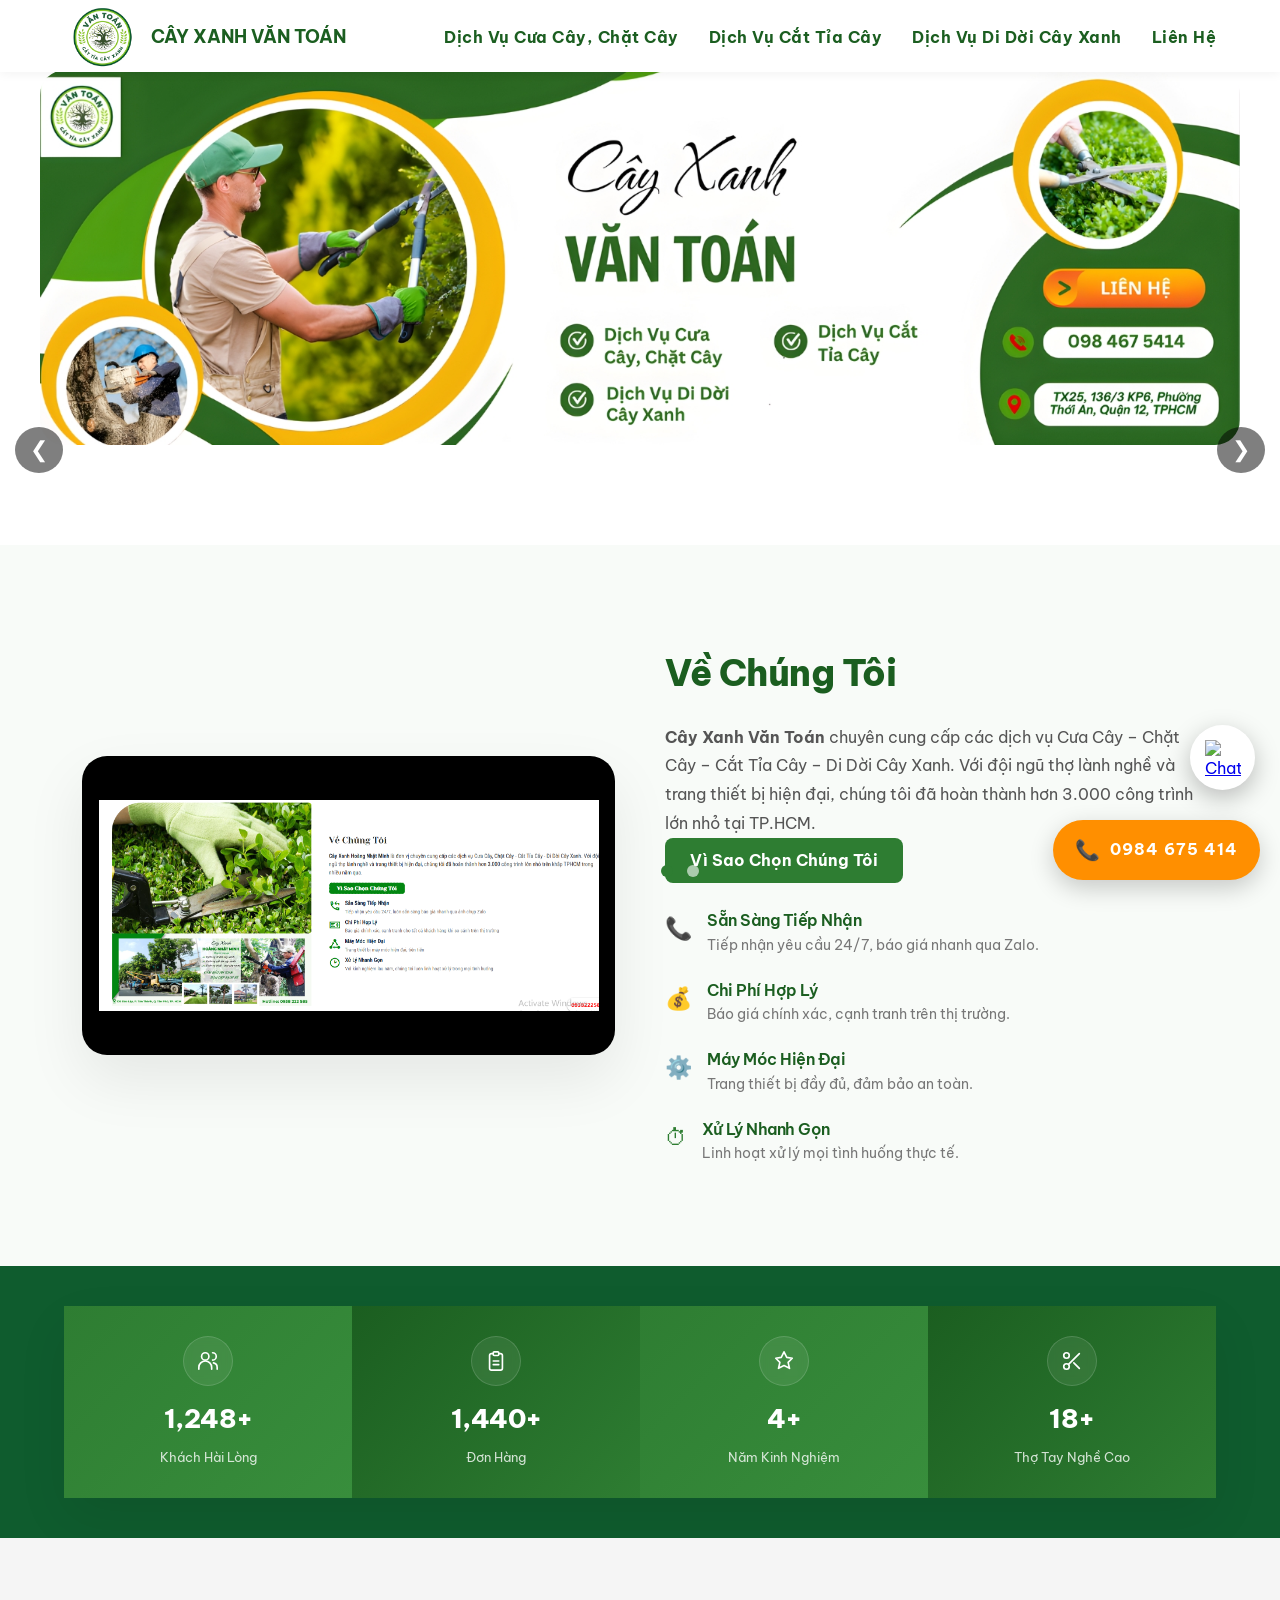
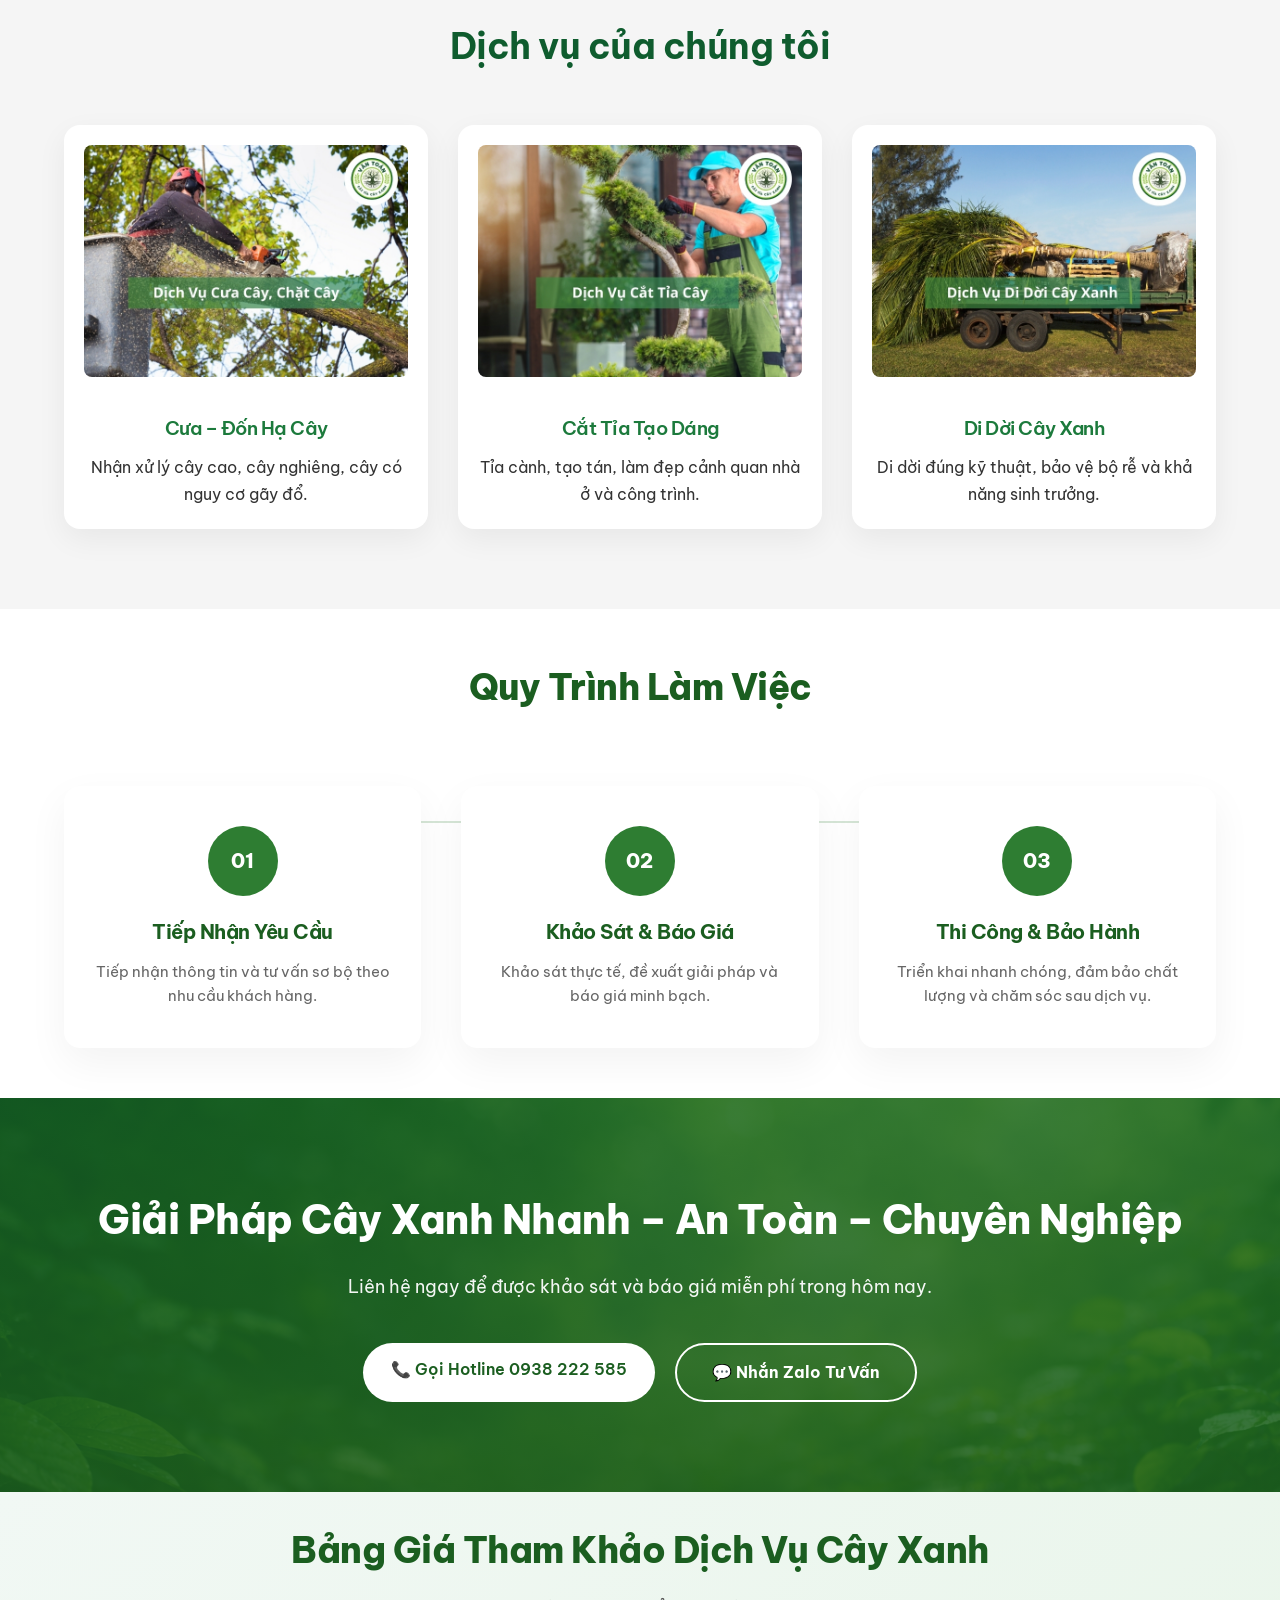
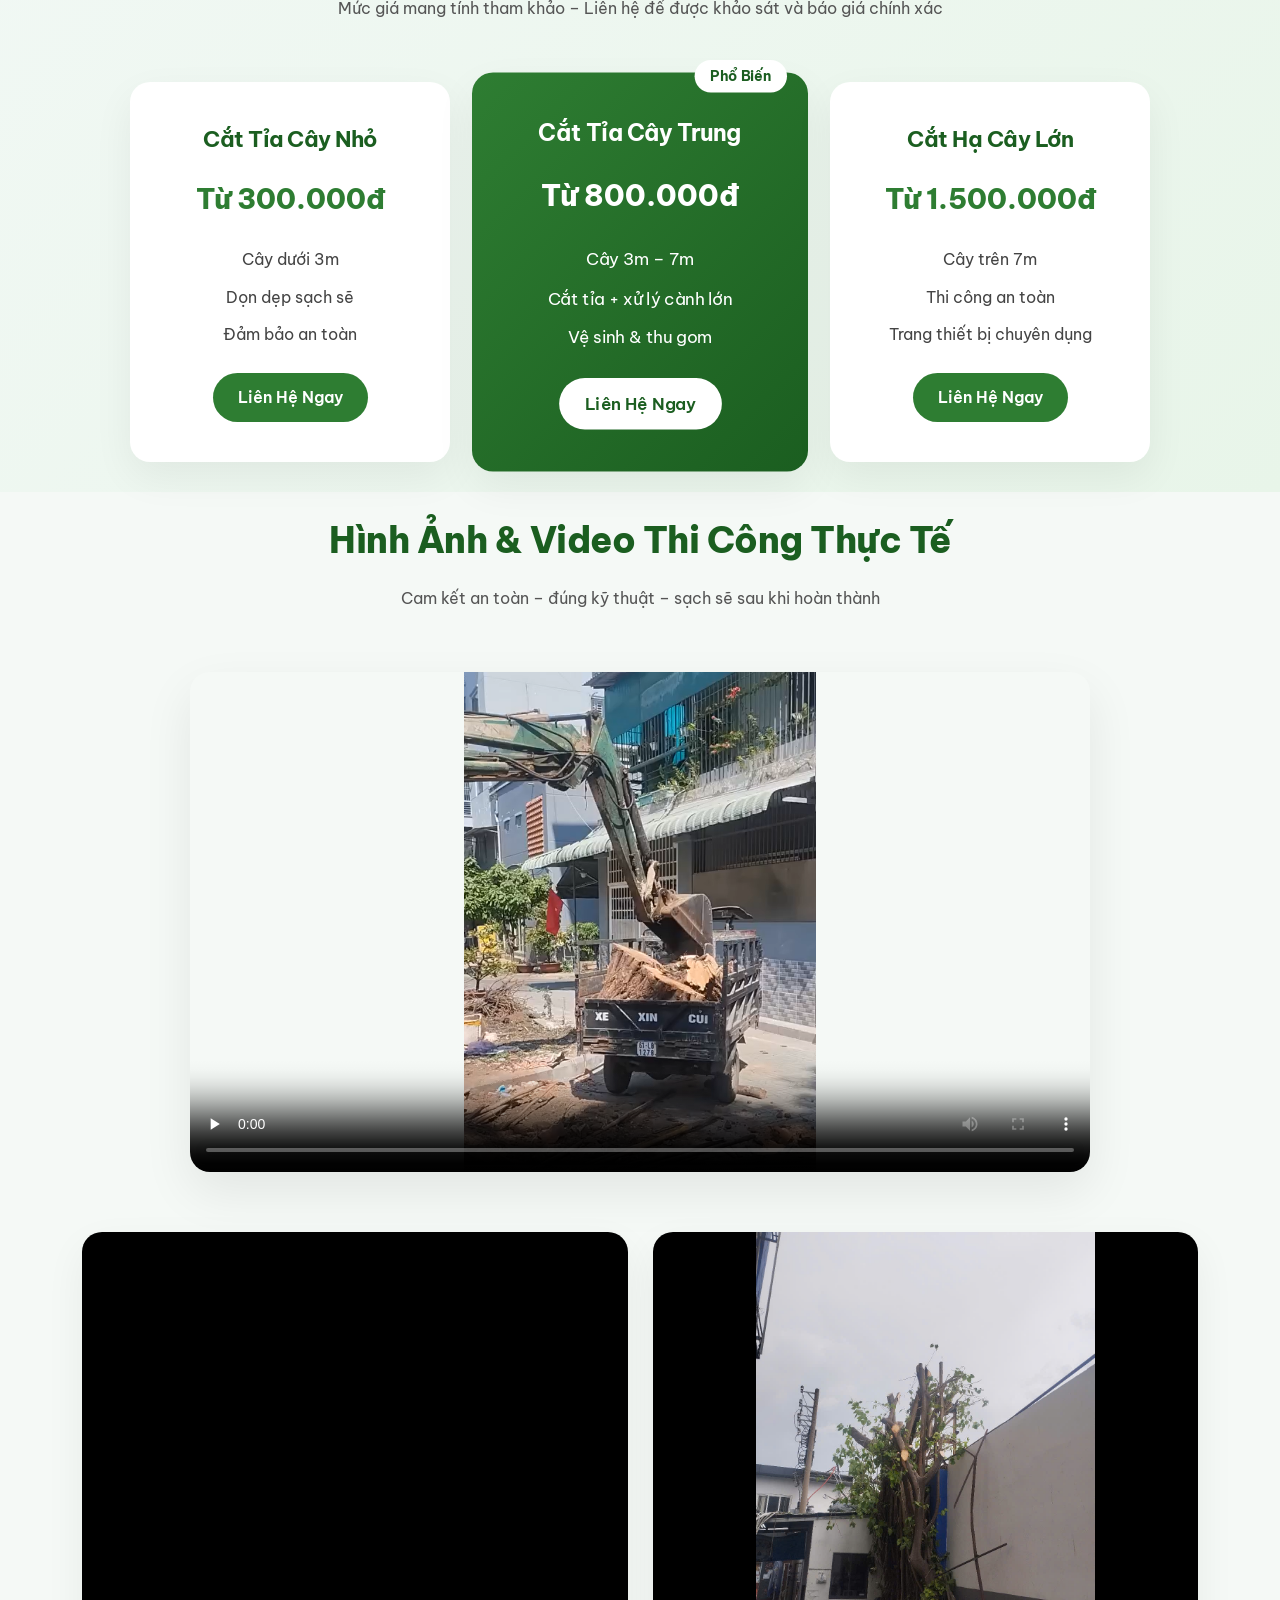
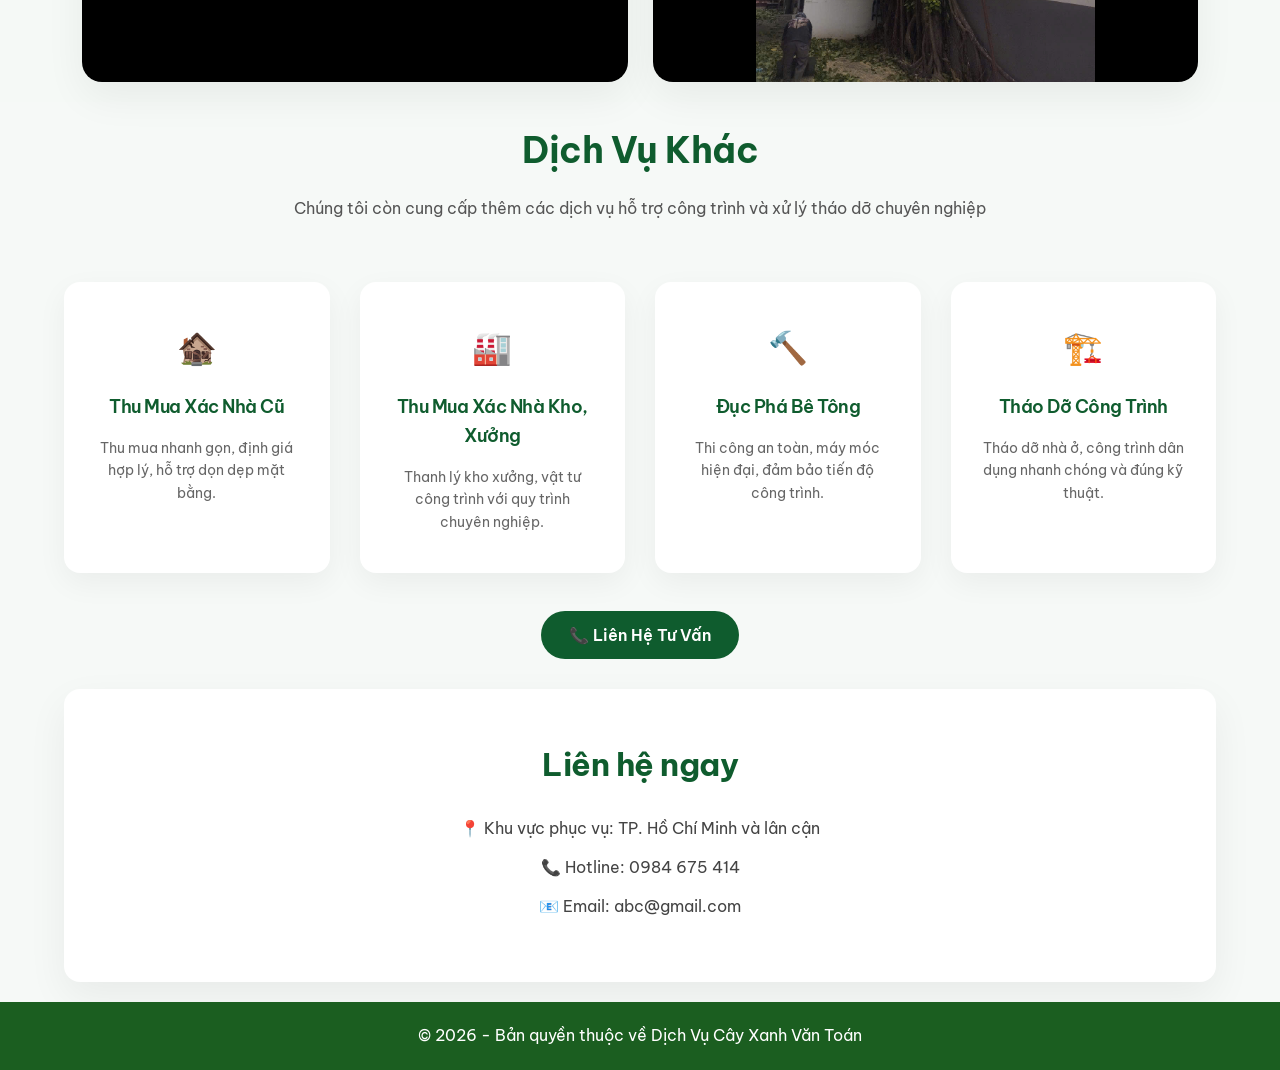
==== index.html @ 78bada3a "v1-the first" ====
<!DOCTYPE html>
<html lang="vi">
<head>
<meta charset="UTF-8">
<meta name="viewport" content="width=device-width, initial-scale=1.0">

<title>Dịch Vụ Cưa Cắt Tỉa Cây Xanh Chuyên Nghiệp TPHCM</title>
<meta name="description" content="Dịch vụ cưa cây, chặt cây, cắt tỉa và di dời cây xanh chuyên nghiệp tại TP.HCM. Báo giá nhanh – Thi công an toàn – Hỗ trợ 24/7.">

<meta property="og:title" content="Dịch Vụ Cây Xanh Chuyên Nghiệp">
<meta property="og:description" content="Cưa cây – Cắt tỉa – Di dời cây xanh giá tốt tại TPHCM">
<meta property="og:type" content="website">
<link rel="stylesheet" href="css/style.css">
<link href="https://fonts.googleapis.com/css2?family=Be+Vietnam+Pro:wght@300;400;500;600;700;800&display=swap" rel="stylesheet">

</head>

<body>

<header class="header">
  <div class="container nav">
    <div class="logo">
  <img src="images/logo__500_x_500_px__cay_xanh-removebg-preview.png" alt="Cây Xanh Văn Toán">
  <span>CÂY XANH VĂN TOÁN</span>
</div>

    <div class="menu-toggle" id="menu-toggle">
      <span></span>
      <span></span>
      <span></span>
    </div>

    <nav id="navbar">
      <ul>
        <li><a href="dich-vu-cua-cay-chat-cay/" class="nav-link">Dịch Vụ Cưa Cây, Chặt Cây</a></li>
        <li><a href="/dich-vu-cat-tia-cay/" class="nav-link">Dịch Vụ Cắt Tỉa Cây</a></li>
        <li><a href="/dich-vu-di-doi-cay-xanh/" class="nav-link">Dịch Vụ Di Dời Cây Xanh</a></li>
        <li><a href="/lien-he/" class="nav-link">Liên Hệ</a></li>
      </ul>
    </nav>
  </div>
</header>

<section class="banner">
  <div class="slider">

    <div class="slide active">
      <img src="images/banner-cay-xanh-1.jpg" alt="Banner 1">
    </div>

    <div class="slide">
      <img src="images/banner-cay-xanh-2.jpg" alt="Banner 2">
    </div>

    <!-- Nút điều hướng -->
    <button class="prev">&#10094;</button>
    <button class="next">&#10095;</button>

    <!-- Dots -->
    <div class="dots">
      <span class="dot active"></span>
      <span class="dot"></span>
    </div>

  </div>
</section>

<section class="about-section">
  <div class="container about-wrapper">

    <!-- LEFT: VIDEO -->
    <div class="about-video">
      <video 
  id="aboutVideo"
  muted
  playsinline
  preload="metadata"
  poster="images/thumb-gioi-thieu.png"
>
  <source src="videos/CÂY XANH VĂN TOÀN.mp4" type="video/mp4">
</video>
    </div>

    <!-- RIGHT: CONTENT -->
    <div class="about-content">
      <h2>Về Chúng Tôi</h2>

      <p class="about-text">
        <strong>Cây Xanh Văn Toán</strong> chuyên cung cấp các dịch vụ
        Cưa Cây – Chặt Cây – Cắt Tỉa Cây – Di Dời Cây Xanh.
        Với đội ngũ thợ lành nghề và trang thiết bị hiện đại,
        chúng tôi đã hoàn thành hơn 3.000 công trình lớn nhỏ tại TP.HCM.
      </p>

      <div class="about-highlight">
        Vì Sao Chọn Chúng Tôi
      </div>

      <div class="about-features">

        <div class="feature-item">
          <div class="icon">📞</div>
          <div>
            <h4>Sẵn Sàng Tiếp Nhận</h4>
            <p>Tiếp nhận yêu cầu 24/7, báo giá nhanh qua Zalo.</p>
          </div>
        </div>

        <div class="feature-item">
          <div class="icon">💰</div>
          <div>
            <h4>Chi Phí Hợp Lý</h4>
            <p>Báo giá chính xác, cạnh tranh trên thị trường.</p>
          </div>
        </div>

        <div class="feature-item">
          <div class="icon">⚙️</div>
          <div>
            <h4>Máy Móc Hiện Đại</h4>
            <p>Trang thiết bị đầy đủ, đảm bảo an toàn.</p>
          </div>
        </div>

        <div class="feature-item">
          <div class="icon">⏱</div>
          <div>
            <h4>Xử Lý Nhanh Gọn</h4>
            <p>Linh hoạt xử lý mọi tình huống thực tế.</p>
          </div>
        </div>

      </div>
    </div>

  </div>
</section>

<section class="stats-v2">
  <div class="container">
    <div class="stats-wrapper">

      <!-- 1 -->
      <div class="stat-item light">
        <div class="icon-circle">
          <img src="images/khach-hang.svg" class="stat-icon" alt="Khách hàng">
        </div>
        <h2 class="counter" data-target="2600" data-plus="true">0</h2>
        <p>Khách Hài Lòng</p>
      </div>

      <!-- 2 -->
      <div class="stat-item dark">
        <div class="icon-circle">
          <img src="images/don-hang.svg" class="stat-icon" alt="Đơn hàng">
        </div>
        <h2 class="counter" data-target="3000" data-plus="true">0</h2>
        <p>Đơn Hàng</p>
      </div>

      <!-- 3 -->
      <div class="stat-item light">
        <div class="icon-circle">
          <img src="images/kinh-nghiem.svg" class="stat-icon" alt="Kinh nghiệm">
        </div>
        <h2 class="counter" data-target="10" data-plus="true">0</h2>
        <p>Năm Kinh Nghiệm</p>
      </div>

      <!-- 4 -->
      <div class="stat-item dark">
        <div class="icon-circle">
          <img src="images/tho-lanh-nghe.svg" class="stat-icon" alt="Thợ lành nghề">
        </div>
        <h2 class="counter" data-target="40" data-plus="true">0</h2>
        <p>Thợ Tay Nghề Cao</p>
      </div>

    </div>
  </div>
</section>

<section id="dichvu" class="section bg-light">
<div class="container">
<h2>Dịch vụ của chúng tôi</h2>
<div class="grid-3">

<div class="card">
<img src="images/dich_vu_cua_cay_chat_cay.jpg" alt="Dịch vụ cưa cây chuyên nghiệp">
<h3>Cưa – Đốn Hạ Cây</h3>
<p>Nhận xử lý cây cao, cây nghiêng, cây có nguy cơ gãy đổ.</p>
</div>

<div class="card">
<img src="images/dich-vu-cat-tia-cay.jpg" alt="Dịch vụ cắt tỉa cây xanh">
<h3>Cắt Tỉa Tạo Dáng</h3>
<p>Tỉa cành, tạo tán, làm đẹp cảnh quan nhà ở và công trình.</p>
</div>

<div class="card">
<img src="images/dich_vu_di_doi_cay_xanh.jpg" alt="Dịch vụ di dời cây xanh">
<h3>Di Dời Cây Xanh</h3>
<p>Di dời đúng kỹ thuật, bảo vệ bộ rễ và khả năng sinh trưởng.</p>
</div>

</div>
</div>
</section>

<section class="process-section">
  <div class="container">
    <h2 class="section-title">Quy Trình Làm Việc</h2>

    <div class="process-wrapper">

      <!-- Bước 1 -->
      <div class="process-step">
        <div class="step-number">01</div>
        <h3>Tiếp Nhận Yêu Cầu</h3>
        <p>Tiếp nhận thông tin và tư vấn sơ bộ theo nhu cầu khách hàng.</p>
      </div>

      <!-- Bước 2 -->
      <div class="process-step">
        <div class="step-number">02</div>
        <h3>Khảo Sát & Báo Giá</h3>
        <p>Khảo sát thực tế, đề xuất giải pháp và báo giá minh bạch.</p>
      </div>

      <!-- Bước 3 -->
      <div class="process-step">
        <div class="step-number">03</div>
        <h3>Thi Công & Bảo Hành</h3>
        <p>Triển khai nhanh chóng, đảm bảo chất lượng và chăm sóc sau dịch vụ.</p>
      </div>

    </div>
  </div>
</section>

<section class="cta-section">
  <div class="cta-overlay">
    <div class="container">
      
      <h2>Giải Pháp Cây Xanh Nhanh – An Toàn – Chuyên Nghiệp</h2>
      <p>Liên hệ ngay để được khảo sát và báo giá miễn phí trong hôm nay.</p>

      <div class="cta-buttons">
        <a href="tel:0938222585" class="btn-hotline">
          📞 Gọi Hotline 0938 222 585
        </a>

        <a href="https://zalo.me/0938222585" target="_blank" class="btn-zalo">
          💬 Nhắn Zalo Tư Vấn
        </a>
      </div>

    </div>
  </div>
</section>

<section class="pricing-section">
  <div class="container">

    <div class="section-header">
      <h2>Bảng Giá Tham Khảo Dịch Vụ Cây Xanh</h2>
      <p>Mức giá mang tính tham khảo – Liên hệ để được khảo sát và báo giá chính xác</p>
    </div>

    <div class="pricing-grid">

      <!-- GÓI 1 -->
      <div class="pricing-card">
        <h3>Cắt Tỉa Cây Nhỏ</h3>
        <div class="price">Từ 300.000đ</div>
        <ul>
          <li>Cây dưới 3m</li>
          <li>Dọn dẹp sạch sẽ</li>
          <li>Đảm bảo an toàn</li>
        </ul>
        <a href="tel:0938222585" class="price-btn">Liên Hệ Ngay</a>
      </div>

      <!-- GÓI 2 -->
      <div class="pricing-card featured">
        <div class="badge">Phổ Biến</div>
        <h3>Cắt Tỉa Cây Trung</h3>
        <div class="price">Từ 800.000đ</div>
        <ul>
          <li>Cây 3m – 7m</li>
          <li>Cắt tỉa + xử lý cành lớn</li>
          <li>Vệ sinh & thu gom</li>
        </ul>
        <a href="tel:0938222585" class="price-btn light">Liên Hệ Ngay</a>
      </div>

      <!-- GÓI 3 -->
      <div class="pricing-card">
        <h3>Cắt Hạ Cây Lớn</h3>
        <div class="price">Từ 1.500.000đ</div>
        <ul>
          <li>Cây trên 7m</li>
          <li>Thi công an toàn</li>
          <li>Trang thiết bị chuyên dụng</li>
        </ul>
        <a href="tel:0938222585" class="price-btn">Liên Hệ Ngay</a>
      </div>

    </div>

  </div>
</section>

<section class="work-section">
  <div class="container">

    <div class="section-header">
      <h2>Hình Ảnh & Video Thi Công Thực Tế</h2>
      <p>Cam kết an toàn – đúng kỹ thuật – sạch sẽ sau khi hoàn thành</p>
    </div>

    <!-- VIDEO CHÍNH 30s -->
    <div class="main-video">
      <video controls preload="none" poster="images/nen-video-1.png">
        <source src="videos/thi-cong-1.mp4" type="video/mp4">
      </video>
    </div>

    <!-- GRID DƯỚI -->
    <div class="work-grid">

      <!-- Video 6s auto preview -->
      <div class="work-item">
        <video autoplay muted loop playsinline>
          <source src="videos/thi-cong-2.mp4" type="video/mp4">
        </video>
      </div>

      <!-- Image -->
      <div class="work-item">
        <img src="images/thi-cong-3.jpg" alt="Thi công thực tế">
      </div>

    </div>

  </div>
</section>

<section class="extra-services">
  <div class="container">

    <div class="section-header">
      <h2>Dịch Vụ Khác</h2>
      <p>Chúng tôi còn cung cấp thêm các dịch vụ hỗ trợ công trình và xử lý tháo dỡ chuyên nghiệp</p>
    </div>

    <div class="extra-grid">

      <div class="extra-card">
        <div class="extra-icon">🏚️</div>
        <h3>Thu Mua Xác Nhà Cũ</h3>
        <p>Thu mua nhanh gọn, định giá hợp lý, hỗ trợ dọn dẹp mặt bằng.</p>
      </div>

      <div class="extra-card">
        <div class="extra-icon">🏭</div>
        <h3>Thu Mua Xác Nhà Kho, Xưởng</h3>
        <p>Thanh lý kho xưởng, vật tư công trình với quy trình chuyên nghiệp.</p>
      </div>

      <div class="extra-card">
        <div class="extra-icon">🔨</div>
        <h3>Đục Phá Bê Tông</h3>
        <p>Thi công an toàn, máy móc hiện đại, đảm bảo tiến độ công trình.</p>
      </div>

      <div class="extra-card">
        <div class="extra-icon">🏗️</div>
        <h3>Tháo Dỡ Công Trình</h3>
        <p>Tháo dỡ nhà ở, công trình dân dụng nhanh chóng và đúng kỹ thuật.</p>
      </div>

    </div>

    <div class="extra-cta">
      <a href="tel:0984675414" class="btn-extra">
        📞 Liên Hệ Tư Vấn
      </a>
    </div>

  </div>
</section>

<section id="lienhe" class="section contact">
<div class="container">
<h2>Liên hệ ngay</h2>
<p>📍 Khu vực phục vụ: TP. Hồ Chí Minh và lân cận</p>
<p>📞 Hotline: 0984 675 414</p>
<p>📧 Email: abc@gmail.com</p>
</div>
</section>

<footer>
<div class="container">
<p>© 2026 - Bản quyền thuộc về Dịch Vụ Cây Xanh Văn Toán</p>
</div>
</footer>
<script>
  const header = document.querySelector(".header");
  const toggle = document.getElementById("menu-toggle");
  const nav = document.getElementById("navbar");

  window.addEventListener("scroll", () => {
    header.classList.toggle("scrolled", window.scrollY > 50);
  });

  toggle.addEventListener("click", () => {
    nav.classList.toggle("active");
  });
</script>

<!-- Floating Contact Buttons -->
<div class="floating-contact">
  
<a href="tel:0984675414" class="float-call">
  <span class="phone-icon">📞</span>
  <span class="phone-text">0984 675 414</span>
</a>

<a href="https://zalo.me/0984675414" target="_blank" class="zalo-circle">
  <img src="https://upload.wikimedia.org/wikipedia/commons/9/91/Icon_of_Zalo.svg" 
       alt="Chat Zalo" 
       class="zalo-icon">
</a>

</div>

<script>
const counters = document.querySelectorAll('.counter');

const observer = new IntersectionObserver((entries) => {
  entries.forEach(entry => {
    if (entry.isIntersecting) {
      const counter = entry.target;
      const target = +counter.getAttribute('data-target');
      const showPlus = counter.getAttribute('data-plus');
      let count = 0;
      const speed = 200;
      const increment = target / speed;

      const updateCount = () => {
        if (count < target) {
          count += increment;
          counter.innerText =
            Math.floor(count).toLocaleString() + (showPlus ? "+" : "");
          setTimeout(updateCount, 10);
        } else {
          counter.innerText =
            target.toLocaleString() + (showPlus ? "+" : "");
        }
      };

      updateCount();
      observer.unobserve(counter);
    }
  });
}, { threshold: 0.6 });

counters.forEach(counter => observer.observe(counter));
</script>

<script>
let slides = document.querySelectorAll(".slide");
let dots = document.querySelectorAll(".dot");
let index = 0;

function showSlide(i) {
  slides.forEach(slide => slide.classList.remove("active"));
  dots.forEach(dot => dot.classList.remove("active"));

  slides[i].classList.add("active");
  dots[i].classList.add("active");
}

function nextSlide() {
  index++;
  if (index >= slides.length) index = 0;
  showSlide(index);
}

function prevSlide() {
  index--;
  if (index < 0) index = slides.length - 1;
  showSlide(index);
}

document.querySelector(".next").onclick = nextSlide;
document.querySelector(".prev").onclick = prevSlide;

dots.forEach((dot, i) => {
  dot.onclick = () => {
    index = i;
    showSlide(index);
  };
});

// Tự động chạy 4s
setInterval(nextSlide, 4000);
</script>
<script>
document.addEventListener("DOMContentLoaded", function () {

  const video = document.getElementById("aboutVideo");

  const observer = new IntersectionObserver(
    (entries) => {
      entries.forEach(entry => {
        if (entry.isIntersecting) {
          video.play();
        } else {
          video.pause();
        }
      });
    },
    {
      threshold: 0.5 // 50% video xuất hiện mới chạy
    }
  );

  observer.observe(video);

});
</script>
</body>
</html>
---- css/style.css ----
body {
  font-family: 'Be Vietnam Pro', sans-serif;
  line-height: 1.6;
  color: #333;
  margin: 0;
}

h1, h2, h3, h4 {
  font-weight: 700;
  letter-spacing: -0.5px;
}
html {
  scroll-behavior: smooth;
}

*{
margin:0;
padding:0;
box-sizing:border-box;
}

.container{
width:90%;
max-width:1200px;
margin:auto;
}

.header {
  position: fixed;
  top: 0;
  left: 0;
  width: 100%;
  height: 72px; /* chỉnh ở đây */
  background: #fff;
  display: flex;
  align-items: center;
  z-index: 999;
  box-shadow: 0 2px 10px rgba(0,0,0,0.05);
}


.header.scrolled {
  box-shadow: 0 8px 25px rgba(0,0,0,0.08);
}

.logo{
color:#fff;
font-weight:bold;
font-size:20px;
}

nav ul{
display:flex;
list-style:none;
gap:30px;
}

nav a{
color:#1b5e20;
text-decoration:none;
font-weight:500;
}

nav ul li a {
  color: #1b5e20;  /* xanh lá đậm */
  font-weight: 700;
}
nav ul li a:hover {
  color: #2e7d32;
}

.logo {
  color: #1b5e20;
}

/* hero*/
.hero{
background:url('../images/hero.jpg') center/cover no-repeat;
height:500px;
display:flex;
align-items:center;
color:#fff;
text-align:center;
}

.hero-content{
width:100%;
}

.hero h1{
font-size:36px;
margin-bottom:15px;
}

.btn{
display:inline-block;
background:#ff9800;
color:#fff;
padding:12px 25px;
border-radius:5px;
text-decoration:none;
margin-top:15px;
}

.section{
padding:80px 0;
text-align:center;
}

.bg-light{
background:#f5f5f5;
}

.grid-3{
display:grid;
grid-template-columns:repeat(auto-fit,minmax(250px,1fr));
gap:30px;
margin-top:40px;
}

.card{
background:#fff;
padding:20px;
border-radius:8px;
box-shadow:0 5px 15px rgba(0,0,0,0.08);
}

.card img{
width:100%;
border-radius:8px;
margin-bottom:15px;
}

.card {
  border-radius: 16px;
  overflow: hidden;
  transition: all 0.3s ease;
  box-shadow: 0 10px 30px rgba(0,0,0,0.06);
}

.card:hover {
  transform: translateY(-8px);
  box-shadow: 0 20px 40px rgba(0,0,0,0.08);
}

.process{
text-align:left;
max-width:600px;
margin:20px auto;
}

table{
width:100%;
margin-top:20px;
border-collapse:collapse;
}

table,th,td{
border:1px solid #ddd;
}

th,td{
padding:12px;
}

.note{
margin-top:10px;
font-size:14px;
color:#666;
}

.gallery{
width:100%;
max-width:800px;
margin-top:30px;
border-radius:8px;
}

.contact{
background:#e8f5e9;
}

footer{
background:#1b5e20;
color:#fff;
padding:20px 0;
text-align:center;
}

@media(max-width:768px){
.hero h1{
font-size:26px;
}
nav ul{
flex-direction:column;
}
}

/* ===== HEADER PROFESSIONAL ===== */

nav ul {
  display: flex;
  list-style: none;
  gap: 30px;
}

nav ul li a {
  position: relative;
  color: #1b5e20;
  text-decoration: none;
  font-weight: 700;   /* in đậm hơn */
  letter-spacing: 0.5px;  /* nhìn chuyên nghiệp hơn */
  transition: color 0.3s ease;
}

/* Hover underline animation */
nav ul li a::after {
  content: "";
  position: absolute;
  width: 0%;
  height: 2px;
  left: 50%;
  bottom: -5px;
  background: #ff9800;
  transition: all 0.3s ease;
}

nav ul li a:hover::after {
  width: 100%;
  left: 0;
}

nav ul li a:hover {
  color: #ffcc80;
}

/* ===== MOBILE MENU ===== */

.menu-toggle {
  display: none;
  flex-direction: column;
  gap: 5px;
  cursor: pointer;
}

.menu-toggle span {
  width: 25px;
  height: 3px;
  background: #1b5e20;
  transition: 0.3s;
}

@media (max-width: 768px) {

  nav {
    position: absolute;
    top: 70px;
    right: 0;
    background: #1b5e20;
    width: 220px;
    height: 0;
    overflow: hidden;
    transition: 0.3s ease;
    height: 75px;
  }

  nav.active {
    height: 260px;
  }

  nav ul {
    flex-direction: column;
    padding: 20px;
    gap: 15px;
  }

  .menu-toggle {
    display: flex;
  }

    .logo img {
    height: 42px;
  }
}

/* ===== hero ===== */
.hero {
  background: linear-gradient(
      rgba(27,94,32,0.85),
      rgba(27,94,32,0.85)
    ),
    url('../images/hero.jpg') center/cover no-repeat;
  height: 550px;
  display: flex;
  align-items: center;
  text-align: center;
  color: #fff;
}

.hero h1 {
  font-size: 42px;
  font-weight: 800;
  margin-bottom: 15px;
}

.sub {
  font-size: 18px;
  margin-bottom: 30px;
}

.hero-cta {
  display: flex;
  gap: 20px;
  justify-content: center;
  flex-wrap: wrap;
}

.btn-call {
  background: #FF8F00;
  padding: 15px 35px;
  border-radius: 50px;
  font-weight: 700;
  color: white;
  text-decoration: none;
  font-size: 18px;
  transition: 0.3s;
}

.btn-call:hover {
  background: #e65100;
  transform: translateY(-3px);
}

.btn-outline {
  border: 2px solid white;
  padding: 15px 30px;
  border-radius: 50px;
  color: white;
  text-decoration: none;
  font-weight: 600;
}

/* Floating Contact Buttons */

.floating-contact {
  position: fixed;
  bottom: 20px;
  right: 20px;
  display: flex;
  flex-direction: column;
  gap: 15px;
  z-index: 999;
}

/* ===== NÚT GỌI ICON + SĐT ===== */

.float-call {
  display: flex;
  align-items: center;
  gap: 10px;
  background: #FF8F00;
  color: #fff;
  padding: 14px 22px;
  border-radius: 50px;
  font-weight: 700;
  text-decoration: none;
  box-shadow: 0 8px 25px rgba(0,0,0,0.2);
  animation: pulseGlow 1.5s infinite;
  transition: 0.3s;
}

.float-call:hover {
  background: #e65100;
  transform: translateY(-3px);
}

.phone-icon {
  font-size: 20px;
}

.phone-text {
  font-size: 16px;
  letter-spacing: 1px;
}

/* Nút Zalo */
.float-zalo {
  background: #1B5E20;
  color: #fff;
  padding: 14px 22px;
  border-radius: 50px;
  font-weight: 700;
  text-decoration: none;
  box-shadow: 0 5px 20px rgba(0,0,0,0.2);
  transition: 0.3s;
}

.float-zalo:hover {
  background: #0d3c13;
  transform: translateY(-3px);
}

/* Mobile tối ưu */
@media (max-width: 768px) {
  .float-call,
  .float-zalo {
    padding: 12px 18px;
    font-size: 14px;
  }
}

/* ===== HIỆU ỨNG CHÓE CHÓE LIÊN TỤC ===== */

@keyframes pulseGlow {
  0% {
    transform: scale(1);
    box-shadow: 0 0 0 0 rgba(255, 143, 0, 0.7);
  }
  50% {
    transform: scale(1.08);
    box-shadow: 0 0 25px 10px rgba(255, 143, 0, 0.4);
  }
  100% {
    transform: scale(1);
    box-shadow: 0 0 0 0 rgba(255, 143, 0, 0);
  }
}

/* Chỉ áp dụng cho nút GỌI */
.float-call {
  animation: pulseGlow 1.5s infinite;
}



/* ===== NÚT GỌI PHỐI MÀU THEO BRAND XANH LÁ ===== */

.call-wrapper {
  position: fixed;
  bottom: 25px;
  right: 25px;
  display: flex;
  align-items: center;
  background: #ffffff;
  border-radius: 50px;
  padding: 8px 8px 8px 20px;
  text-decoration: none;
  box-shadow: 0 8px 25px rgba(0,0,0,0.25);
  z-index: 999;
  transition: 0.3s;
}

.call-wrapper:hover {
  transform: translateY(-3px);
}

/* Số điện thoại */
.call-number {
  font-size: 20px;
  font-weight: 700;
  color: #d32f2f;
  letter-spacing: 1px;
}

/* Vòng tròn icon */
.call-icon-circle {
  width: 60px;
  height: 60px;
  background: #2e7d32;
  border-radius: 50%;
  display: flex;
  align-items: center;
  justify-content: center;
  margin-left: 15px;
  position: relative;
  animation: pulseCircle 1.8s infinite;
  transition: 0.3s;
}

.call-icon-circle:hover {
  background: #1b5e20;
}

/* Icon */
.call-icon {
  font-size: 26px;
  color: #ffffff;
  animation: ring 1s infinite;
}

/* Rung icon */
@keyframes ring {
  0% { transform: rotate(0); }
  20% { transform: rotate(-18deg); }
  40% { transform: rotate(18deg); }
  60% { transform: rotate(-10deg); }
  80% { transform: rotate(10deg); }
  100% { transform: rotate(0); }
}

/* Sóng lan theo màu xanh */
@keyframes pulseCircle {
  0% {
    box-shadow: 0 0 0 0 rgba(46, 125, 50, 0.6);
  }
  70% {
    box-shadow: 0 0 0 20px rgba(46, 125, 50, 0);
  }
  100% {
    box-shadow: 0 0 0 0 rgba(46, 125, 50, 0);
  }
}


/* ===== NÚT ZALO CHUYÊN NGHIỆP ===== */

.zalo-circle {
  position: fixed;
  bottom: 110px; /* nằm trên nút gọi */
  right: 25px;
  width: 65px;
  height: 65px;
  background: #ffffff;
  border-radius: 50%;
  display: flex;
  align-items: center;
  justify-content: center;
  box-shadow: 0 8px 25px rgba(0,0,0,0.25);
  z-index: 998;
  transition: 0.3s;
}

.zalo-circle:hover {
  transform: translateY(-3px);
}

/* Icon */
.zalo-icon {
  width: 36px;
  height: 36px;
}

/* ===== Responsive cho mobile ===== */
@media (max-width: 768px) {

  .call-wrapper {
    bottom: 20px;
    right: 15px;
    padding: 6px 6px 6px 15px;
  }

  .call-number {
    font-size: 16px;
  }

  .call-icon-circle {
    width: 50px;
    height: 50px;
  }

  .call-icon {
    font-size: 22px;
  }

  .zalo-circle {
    bottom: 90px;
    right: 15px;
    width: 55px;
    height: 55px;
  }

  .zalo-icon {
    width: 30px;
    height: 30px;
  }
}

/* ===== HERO RESPONSIVE FIX ===== */

.hero {
  display: flex;
  align-items: center;
  justify-content: space-between;
  padding: 100px 8%;
  gap: 40px;
}

.hero-text {
  flex: 1;
}

.hero-text h1 {
  font-size: 48px;
  line-height: 1.2;
  margin-bottom: 20px;
}

.hero-text p {
  font-size: 18px;
  margin-bottom: 30px;
}

.hero-image {
  flex: 1;
}

.hero-image img {
  width: 100%;
  height: auto;
}

/* ===== Responsive ===== */

@media (max-width: 1024px) {
  .hero {
    flex-direction: column;
    text-align: center;
    padding: 70px 6%;
  }

  .hero-text h1 {
    font-size: 34px;
  }

  .hero-text p {
    font-size: 16px;
  }

  .hero-buttons {
    display: flex;
    flex-direction: column;
    gap: 15px;
  }

  .hero-buttons a {
    width: 100%;
    text-align: center;
  }
}

@media (max-width: 600px) {
  .hero {
    padding: 60px 5%;
  }

  .hero-text h1 {
    font-size: 28px;
  }

  .hero-text p {
    font-size: 15px;
  }
}

/* ===== STATS V2 - FIX HOÀN TOÀN ===== */
.stats-v2 {
  padding: 90px 0;
  background: #0f5c2e;
}

.stats-wrapper {
  width: 100%;
  display: grid;
  grid-template-columns: repeat(4, 1fr);
  border-radius: 20px;
  box-shadow: 0 20px 50px rgba(0,0,0,0.08);
}

/* Item */
.stat-item {
  text-align: center;
  padding: 60px 20px;
  color: #fff;
  transition: all 0.35s ease;
  position: relative;
   background: transparent;
}

.stat-item:hover {
  transform: translateY(-8px);
}

/* Gradient đúng tone web */
.stat-item.light {
  background: linear-gradient(135deg, #2e7d32, #388e3c);
}

.stat-item.dark {
  background: linear-gradient(135deg, #1b5e20, #2e7d32);
}

/* Số */
.stat-item h2 {
 font-size: 42px;
  font-weight: 800;
}

/* Text */
.stat-item p {
    font-size: 14px;
  opacity: 0.8;
}

/* Tablet */
@media (max-width: 1024px) {
  .stats-wrapper {
    grid-template-columns: repeat(2, 1fr);
  }
}

/* Mobile */
@media (max-width: 600px) {
  .stats-wrapper {
    grid-template-columns: 1fr;
  }

  .stat-item h2 {
    font-size: 38px;
  }
}

body {
  padding-top: 70px;
}


/* Vòng tròn icon */
.icon-circle {
  width: 90px;
  height: 90px;
  margin: 0 auto 25px;
  border-radius: 50%;
  display: flex;
  align-items: center;
  justify-content: center;

  background: rgba(255, 255, 255, 0.08);
  backdrop-filter: blur(5px);

  border: 1px solid rgba(255,255,255,0.15);

  transition: 0.3s ease;
}

/* Icon */
.stat-icon {
  width: 40px;
  height: 40px;
}

/* Hover sang */
.stat-item:hover .icon-circle {
  transform: scale(1.1);
  background: rgba(255, 255, 255, 0.15);
}

/* ===== PROCESS 3 STEPS ===== */

.process-section {
  padding: 50px 0;
}

.section-title {
  text-align: center;
  font-size: 36px;
  font-weight: 800;
  margin-bottom: 70px;
  color: #1b5e20;
}

.process-wrapper {
  display: grid;
  grid-template-columns: repeat(3, 1fr);
  gap: 40px;
  position: relative;
}

/* Đường nối giữa các bước (desktop) */
.process-wrapper::before {
  content: "";
  position: absolute;
  top: 35px;
  left: 15%;
  width: 70%;
  height: 2px;
  background: rgba(46,125,50,0.2);
  z-index: 0;
}

.process-step {
  background: #ffffff;
  padding: 40px 30px;
  border-radius: 16px;
  text-align: center;
  box-shadow: 0 15px 40px rgba(0,0,0,0.05);
  position: relative;
  z-index: 1;
  transition: 0.3s ease;
}

.process-step:hover {
  transform: translateY(-8px);
  box-shadow: 0 18px 40px rgba(0,0,0,0.08);
}

/* Số bước */
.step-number {
  width: 70px;
  height: 70px;
  margin: 0 auto 20px;
  border-radius: 50%;
  background: #2e7d32;
  color: #fff;
  font-size: 20px;
  font-weight: 800;
  display: flex;
  align-items: center;
  justify-content: center;
}

.process-step h3 {
  font-size: 20px;
  margin-bottom: 12px;
  color: #1b5e20;
}

.process-step p {
  font-size: 15px;
  color: #666;
  line-height: 1.6;
}

/* ===== Tablet ===== */
@media (max-width: 1024px) {

  .process-wrapper {
    grid-template-columns: 1fr;
    gap: 30px;
  }

  .process-wrapper::before {
    display: none;
  }

  .process-step {
    padding: 35px 25px;
  }

  .step-number {
    width: 60px;
    height: 60px;
    font-size: 18px;
  }

  .process-step h3 {
    font-size: 18px;
  }

  .process-step p {
    font-size: 14px;
  }
}


/* ===== Mobile ===== */
@media (max-width: 600px) {

  .process-section {
    padding: 70px 0;
  }

  .section-title {
    font-size: 26px;
    margin-bottom: 30px;
  }

  .process-step {
    padding: 30px 20px;
  }

  .step-number {
    width: 55px;
    height: 55px;
    font-size: 16px;
  }

  .process-step h3 {
    font-size: 17px;
  }

  .process-step p {
    font-size: 13px;
  }
}

/* ===== CTA SECTION ===== */
.cta-section {
  background: linear-gradient(135deg, #0f5c2e, #1c7a3c);
  background-image: url('../images/bg-la-cay.png');
  background-size: cover;
  background-position: center;
  background-repeat: no-repeat;
  position: relative;
  padding: 0;
}
.cta-overlay {
  background: linear-gradient(
    rgba(21, 101, 40, 0.82),
    rgba(27, 94, 32, 0.88)
  );
  padding: 90px 20px;
  text-align: center;
  color: #fff;
}

.cta-section h2 {
  font-size: 40px;
  font-weight: 800;
  margin-bottom: 20px;
}

.cta-section p {
  font-size: 18px;
  margin-bottom: 40px;
  opacity: 0.95;
}

.cta-buttons {
  display: flex;
  justify-content: center;
  gap: 20px;
  flex-wrap: wrap;
}

/* Hotline button */
.btn-hotline {
  background: #ffffff;
  color: #1b5e20;
  padding: 14px 28px;
  border-radius: 40px;
  font-weight: 600;
  text-decoration: none;
  transition: 0.3s ease;
}

.btn-hotline:hover {
  background: #f1f8e9;
  transform: translateY(-3px);
}

/* Zalo button */
.btn-zalo {
  background: transparent;
  border: 2px solid #ffffff;
  color: #fff;
  padding: 15px 35px;
  border-radius: 50px;
  font-weight: 700;
  text-decoration: none;
  transition: 0.3s ease;
}

.btn-zalo:hover {
  background: #ffffff;
  color: #1b5e20;
  transform: translateY(-3px);
}

/* ===== Responsive ===== */

@media (max-width: 768px) {
  .cta-section h2 {
    font-size: 28px;
  }

  .cta-section p {
    font-size: 15px;
  }

  .btn-hotline,
  .btn-zalo {
    width: 100%;
    text-align: center;
  }
}

/* ===== PRICING SECTION ===== */

.pricing-section {
  padding: 30px 20px;
  background: linear-gradient(135deg, #f1f8f4, #e8f5e9);
  text-align: center;
}

.section-header {
  max-width: 800px;
  margin: 0 auto 60px;
}

.section-header h2 {
  font-size: 36px;
  color: #1b5e20;
  font-weight: 800;
  margin-bottom: 15px;
}

.section-header p {
  color: #555;
}

.pricing-grid {
  display: flex;
  gap: 30px;
  justify-content: center;
  flex-wrap: wrap;
}

.pricing-card {
  background: #fff;
  padding: 40px 30px;
  border-radius: 20px;
  width: 320px;
  box-shadow: 0 15px 40px rgba(0,0,0,0.06);
  transition: 0.3s ease;
  position: relative;
}

.pricing-card:hover {
  transform: translateY(-10px);
}

.pricing-card h3 {
  font-size: 22px;
  color: #1b5e20;
  margin-bottom: 20px;
}

.price {
  font-size: 28px;
  font-weight: 800;
  color: #2e7d32;
  margin-bottom: 25px;
}

.pricing-card ul {
  list-style: none;
  padding: 0;
  margin-bottom: 25px;
}

.pricing-card ul li {
  margin-bottom: 12px;
  color: #444;
}

/* BUTTON */

.price-btn {
  display: inline-block;
  padding: 12px 25px;
  background: #2e7d32;
  color: #fff;
  border-radius: 30px;
  text-decoration: none;
  font-weight: 600;
  transition: 0.3s;
}

.price-btn:hover {
  background: #1b5e20;
}

.price-btn.light {
  background: #fff;
  color: #1b5e20;
}

/* FEATURED CARD */

.featured {
  background: linear-gradient(135deg, #2e7d32, #1b5e20);
  color: #fff;
  transform: scale(1.05);
}

.featured h3,
.featured .price,
.featured ul li {
  color: #fff;
}

.badge {
  position: absolute;
  top: -12px;
  right: 20px;
  background: #fff;
  color: #1b5e20;
  padding: 5px 15px;
  border-radius: 20px;
  font-size: 13px;
  font-weight: 700;
}

/* RESPONSIVE */

@media (max-width: 768px) {

  .pricing-section {
    padding: 70px 20px;
  }

  .section-header h2 {
    font-size: 28px;
  }

  .pricing-card {
    width: 100%;
    max-width: 350px;
  }

  .featured {
    transform: scale(1);
  }
}

.work-section {
  padding: 20px 20px;
  background: #f5f9f6;
  text-align: center;
}

.main-video {
  margin: 50px auto 60px;
  max-width: 900px;
  border-radius: 20px;
  overflow: hidden;
  box-shadow: 0 20px 50px rgba(0,0,0,0.08);
}

.main-video video {
   width: 100%;
  height: auto;        /* thêm dòng này */
  max-height: 500px;   /* giới hạn chiều cao */
  object-fit: contain; /* giữ nguyên toàn bộ nội dung */
  display: block;
}

.work-grid {
  display: grid;
  grid-template-columns: repeat(2, 1fr);
  gap: 25px;
  justify-content: center;
}

/* Giới hạn chiều cao */
.work-item {
  border-radius: 20px;
  overflow: hidden;
  box-shadow: 0 15px 40px rgba(0,0,0,0.06);
  max-height: 450px;   /* chỉnh số này nếu muốn nhỏ hơn */
}

/* Video & image tự fit */
.work-item video,
.work-item img {
  width: 100%;
  height: 100%;
  object-fit: contain;  /* KHÔNG bị crop */
  background: #000;     /* nền đen nếu video dọc */
  display: block;
}

@media (max-width: 768px) {
  .work-grid {
    grid-template-columns: 1fr;
  }
}

/* LOGO */
.nav {
  display: flex;
  justify-content: space-between;
  align-items: center;
}

.logo {
  display: flex;
  align-items: center;
  gap: 12px;
  font-weight: 700;
  font-size: 18px;
  color: #1b5e20;
}

.logo img {
  height: 75px;     /* chỉnh nhỏ/lớn tại đây */
  width: auto;
  display: block;
}

@media (max-width: 768px) {
  .logo span {
    font-size: 14px;
  }

  .logo img {
    height: 35px;
  }
}

/* Giới thiệu */
/* ===== ABOUT SECTION ===== */

.about-section {
  padding: 100px 20px;
  background: #f8fbf8;
}

.about-wrapper {
  display: grid;
  grid-template-columns: 1fr 1fr;
  gap: 60px;
  align-items: stretch;   /* QUAN TRỌNG */
}

/* VIDEO */
.about-video {
  border-radius: 25px;
  overflow: hidden;
  box-shadow: 0 25px 60px rgba(0,0,0,0.08);
  aspect-ratio: 16 / 9;   /* Tỷ lệ video ngang */
  width: 100%;
  background: #000;
}

.about-video video {
    width: 100%;
  height: auto !important;      /* bắt buộc auto */
  max-width: 100%;
  display: block;
  object-fit: contain !important;  /* không dùng cover */
}

/* CONTENT */
.about-content h2 {
  font-size: 36px;
  font-weight: 800;
  color: #1b5e20;
  margin-bottom: 20px;
}

.about-text {
 line-height: 1.8;
  font-size: 16px;
  color: #555;
}

.about-highlight {
  display: inline-block;
  background: #2e7d32;
  color: #fff;
  padding: 10px 25px;
  border-radius: 8px;
  font-weight: 700;
  margin-bottom: 25px;
}

/* FEATURES */
.about-features {
  display: flex;
  flex-direction: column;
  gap: 20px;
}

.feature-item {
  display: flex;
  gap: 15px;
  align-items: flex-start;
}

.feature-item .icon {
  font-size: 22px;
  color: #2e7d32;
  margin-top: 3px;
}

.feature-item h4 {
    font-size: 16px;
  font-weight: 600;
  color: #1b5e20;
}

.feature-item p {
  font-size: 14px;
  color: #777;
}

/* RESPONSIVE */
@media (max-width: 992px) {
  .about-wrapper {
    grid-template-columns: 1fr;
    gap: 40px;
  }

  .about-content {
    text-align: center;
  }

  .feature-item {
    justify-content: center;
  }
}



/* ===== BANNER SLIDER ===== */

.banner {
  width: 100%;
}

.slider {
  width: 100%;
  max-width: 1200px;   /* nếu bạn đang giới hạn container */
  margin: auto;
  overflow: hidden;
  border-radius: 25px;
}

.slide {
  display: none;
}

.slide.active {
  display: block;
}

.slide img {
  width: 100%;
  height: auto;   /* quan trọng */
  display: block;
}

.banner {
  margin-top: 0;   /* bằng chiều cao header */
}
/* Nút prev next */
.prev, .next {
  position: absolute;
  top: 50%;
  transform: translateY(-50%);
  background: rgba(0,0,0,0.5);
  color: #fff;
  border: none;
  padding: 10px 15px;
  cursor: pointer;
  font-size: 22px;
  border-radius: 50%;
}

.prev { left: 15px; }
.next { right: 15px; }

.prev:hover, .next:hover {
  background: #2e7d32;
}

/* Dots */
.dots {
  text-align: center;
  position: absolute;
  bottom: 15px;
  width: 100%;
}

.dot {
  height: 12px;
  width: 12px;
  margin: 0 5px;
  background: rgba(255,255,255,0.6);
  border-radius: 50%;
  display: inline-block;
  cursor: pointer;
}

.dot.active {
  background: #2e7d32;
}

section {
  padding: 100px 0;
}

.section-header {
  margin-bottom: 60px;
}

h2 {
  font-size: 36px;
  font-weight: 700;
  margin-bottom: 20px;
}

p {
  line-height: 1.7;
}

@media (max-width:768px){
  section {
    padding: 70px 0;
  }

  h2 {
    font-size: 28px;
  }
}


.banner {
  margin-top: 0 !important;
  padding-top: 0 !important;
}

/* Extra Services Section */

.extra-services {
  background: #f6f9f7;
  padding: 20px 0;
  
}

.extra-services h2 {
  color: #0f5c2e;   /* xanh thương hiệu */
  font-weight: 700;
  text-align: center;
}

.extra-services p {
  text-align: center;
}
.extra-grid {
  display: grid;
  grid-template-columns: repeat(4, 1fr);
  gap: 30px;
  margin-top: 20px;
}

.extra-card {
  background: #fff;
  padding: 40px 30px;
  border-radius: 16px;
  text-align: center;
  transition: all 0.3s ease;
  box-shadow: 0 10px 30px rgba(0,0,0,0.05);
}

.extra-card:hover {
  transform: translateY(-8px);
  box-shadow: 0 20px 40px rgba(0,0,0,0.08);
}

.extra-icon {
  font-size: 32px;
  margin-bottom: 20px;
}

.extra-card h3 {
  font-size: 18px;
  margin-bottom: 15px;
  font-weight: 600;
  color: #0f5c2e;
}

.extra-card p {
  font-size: 14px;
  color: #666;
  line-height: 1.6;
}

.extra-cta {
  margin-top: 50px;
  text-align: center;
}

.btn-extra {
  background: #0f5c2e;
  color: #fff;
  padding: 14px 28px;
  border-radius: 40px;
  font-weight: 600;
  text-decoration: none;
  transition: 0.3s;
}

.btn-extra:hover {
  background: #1c7a3c;
}

@media (max-width:1024px){
  .extra-grid {
    grid-template-columns: repeat(2, 1fr);
  }
}

@media (max-width:768px){
  .extra-grid {
    grid-template-columns: 1fr;
  }
}

/* ===== Compact Stats Section ===== */

.stats-v2 {
  padding: 40px 0;   /* giảm mạnh */
}

.stat-item {
  padding: 30px 15px;  /* giảm chiều cao box */
}

.icon-circle {
  width: 50px;
  height: 50px;
  margin-bottom: 12px;
}

.stat-icon {
  width: 22px;
  height: 22px;
}

.stat-item h2 {
  font-size: 26px;  /* nhỏ lại rõ rệt */
  margin-bottom: 6px;
}

.stat-item p {
  font-size: 13px;
}


/* ===== Section Dịch Vụ ===== */
#dichvu h2 {
  color: #0f5c2e;        /* xanh thương hiệu */
  font-weight: 700;
  text-align: center;    /* nếu bạn muốn giữa */
  margin-bottom: 50px;
}

#dichvu .card h3 {
  color: #1c7a3c;        /* xanh nhạt hơn chút cho phân cấp */
  font-weight: 600;
  margin: 15px 0 10px;
}

#dichvu .card {
  transition: all 0.3s ease;
}

#dichvu .card:hover h3 {
  color: #0f5c2e;
}

/* ===== Contact Section ===== */

#lienhe {
  background: #f6f9f7;   /* nền xanh rất nhạt */
  padding: 20px 0;
  text-align: center;
}

#lienhe h2 {
  color: #0f5c2e;
  font-size: 32px;
  font-weight: 700;
  margin-bottom: 25px;
}

#lienhe p {
  font-size: 16px;
  color: #444;
  margin-bottom: 12px;
}

#lienhe p strong {
  color: #0f5c2e;
}

#lienhe .container {
  background: #ffffff;
  padding: 50px 40px;
  border-radius: 16px;
  box-shadow: 0 15px 40px rgba(0,0,0,0.06);
}


/* ===== ABOUT SECTION CÂN GIỮA VIDEO & TEXT ===== */

.about-wrapper {
  display: flex;
  align-items: center;   /* QUAN TRỌNG: canh giữa dọc */
  gap: 50px;
}

/* VIDEO */
.about-video {
  flex: 1;
  display: flex;
  justify-content: center;  /* canh giữa ngang */
}

.about-video video {
  width: 100%;
  max-width: 500px;   /* chỉnh kích thước mong muốn */
  height: auto;       /* giữ nguyên tỷ lệ */
  display: block;
  border-radius: 16px;
}

/* CONTENT */
.about-content {
  flex: 1;
}

@media (max-width: 992px) {
  .about-wrapper {
    flex-direction: column;
    text-align: center;
  }

  .about-video video {
    max-width: 100%;
  }
}
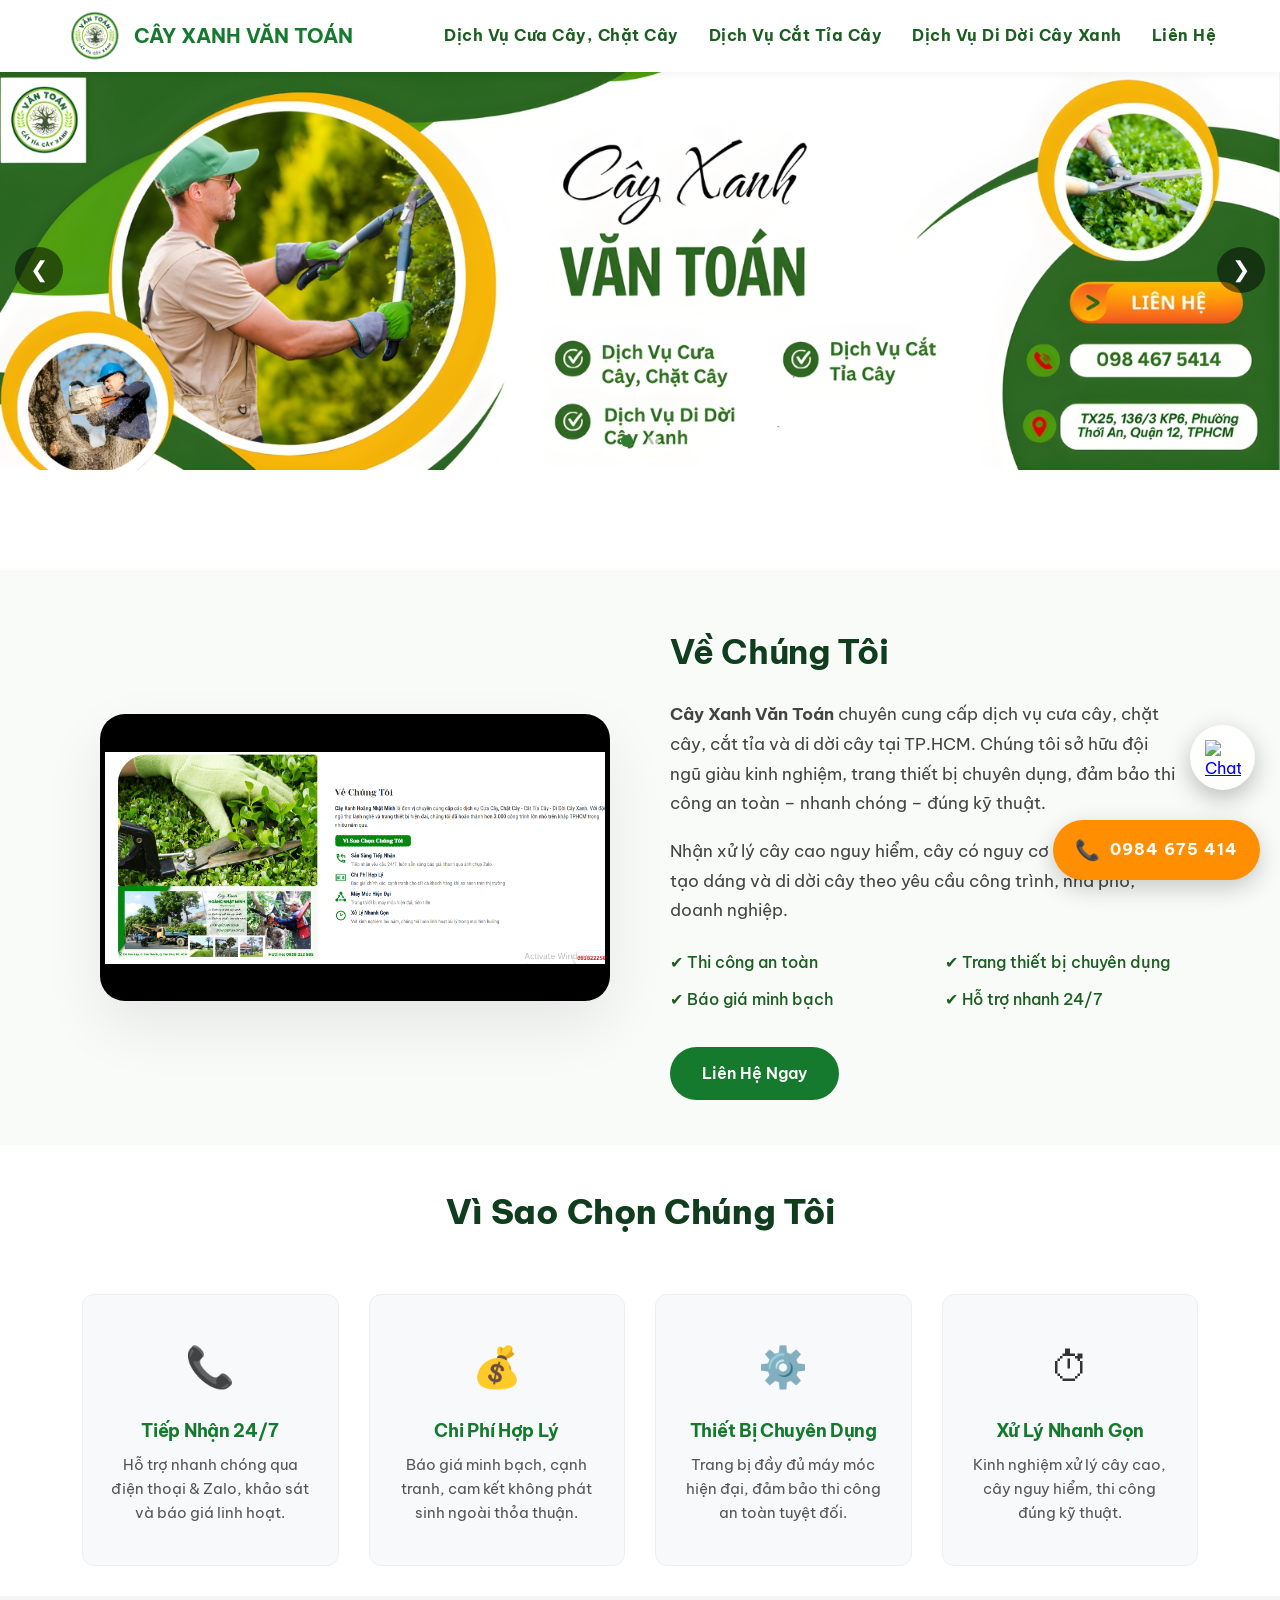
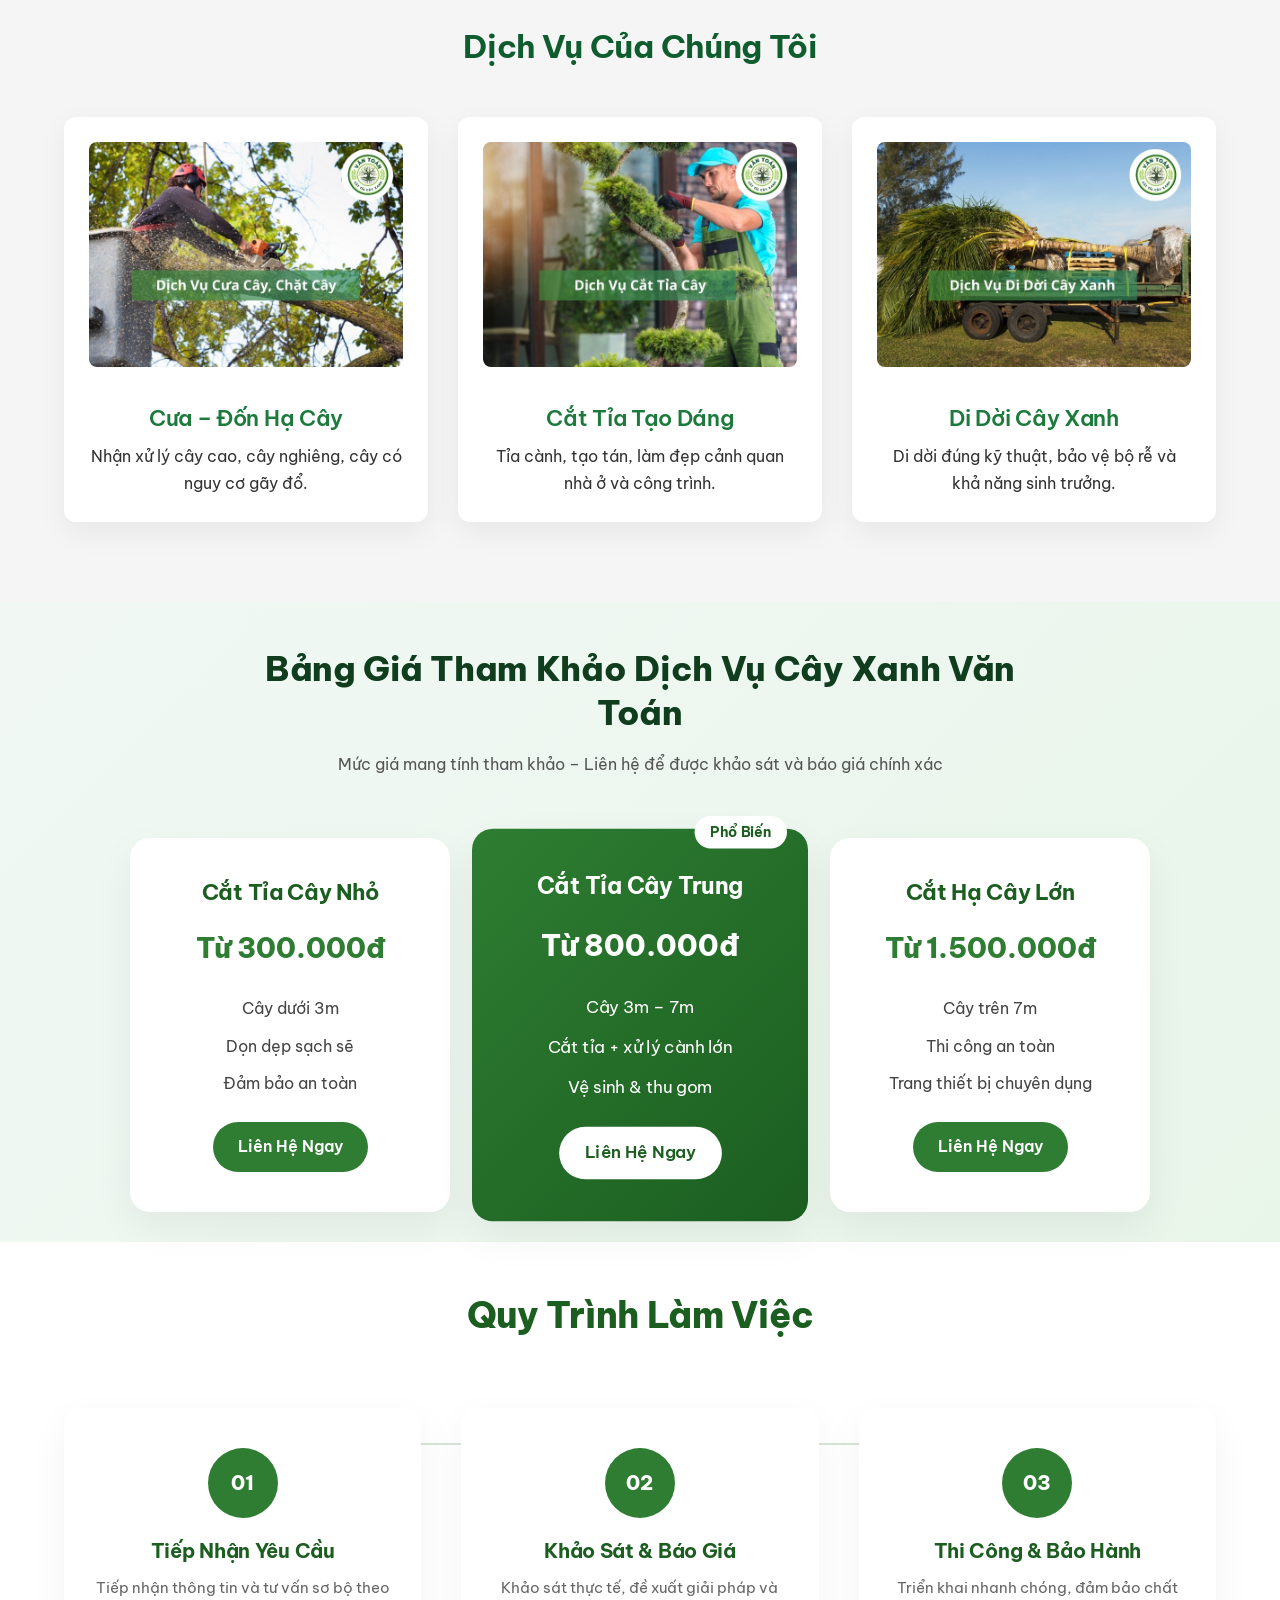
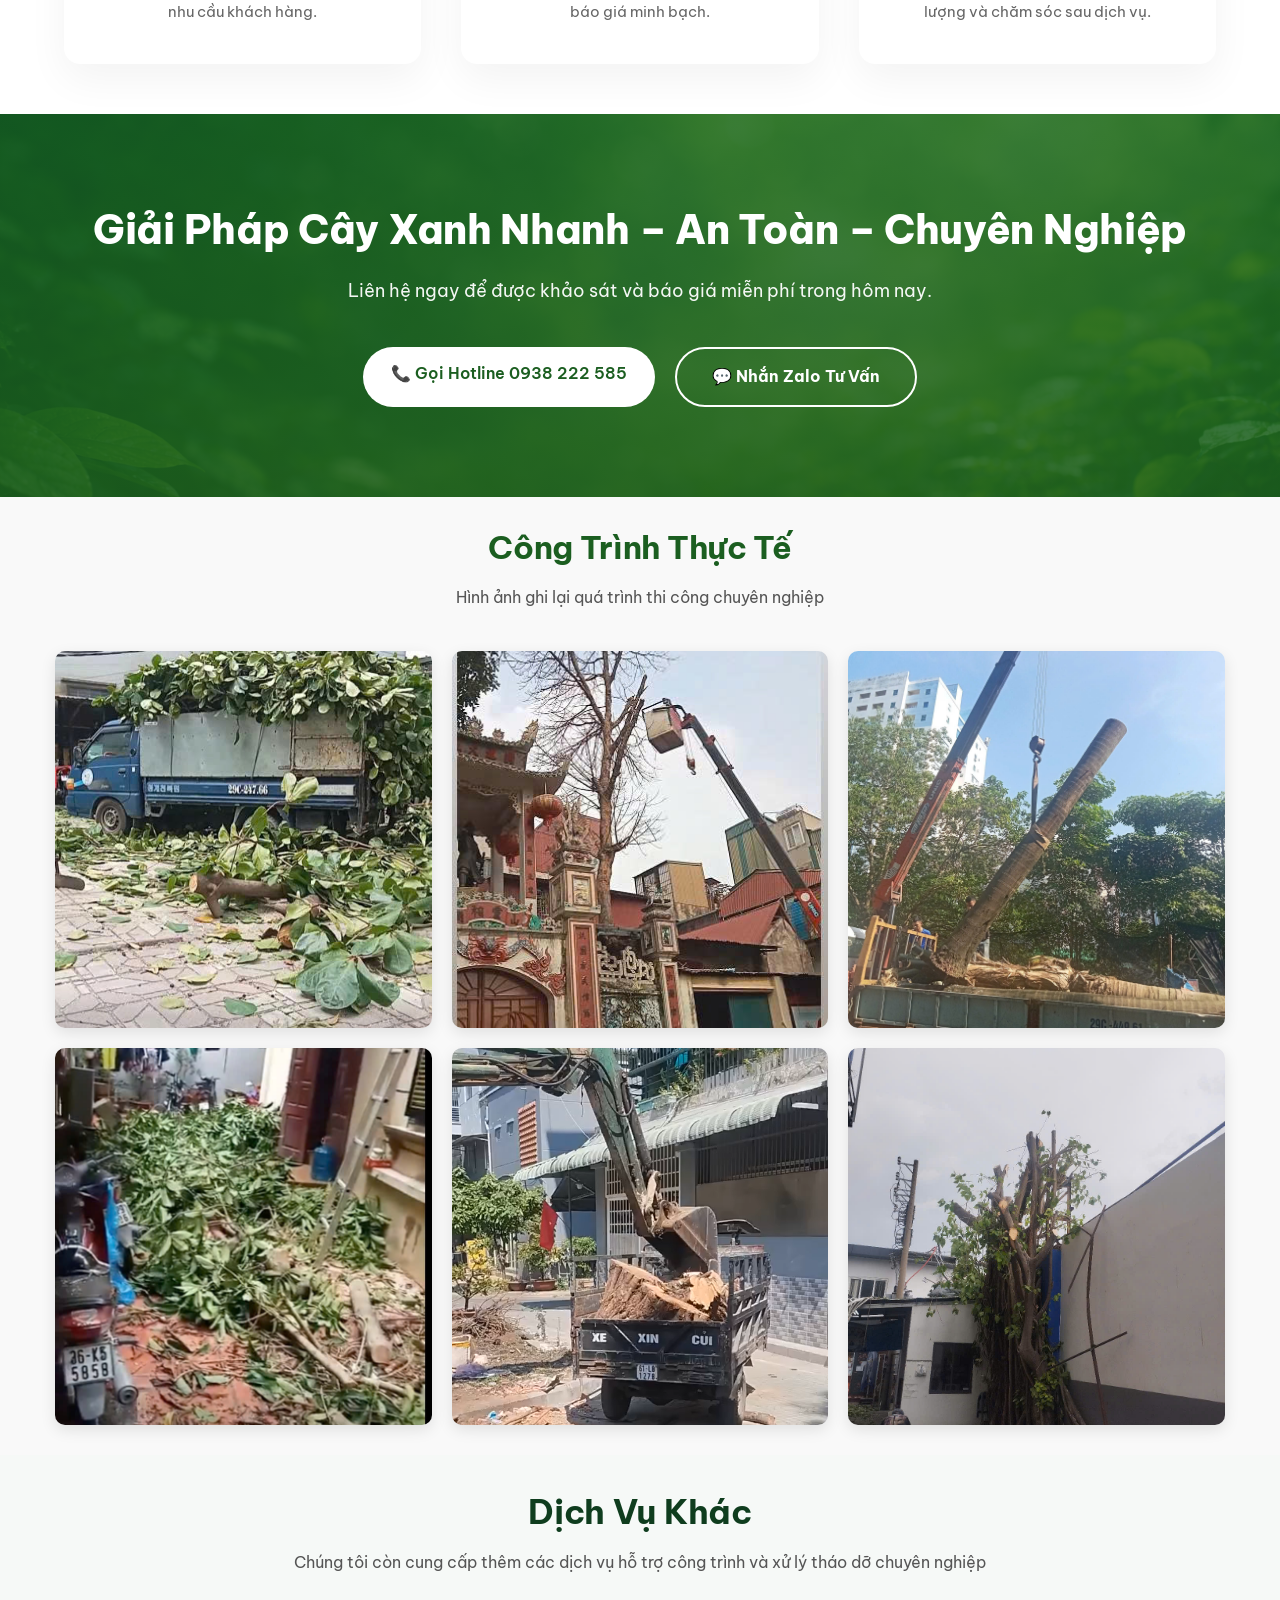
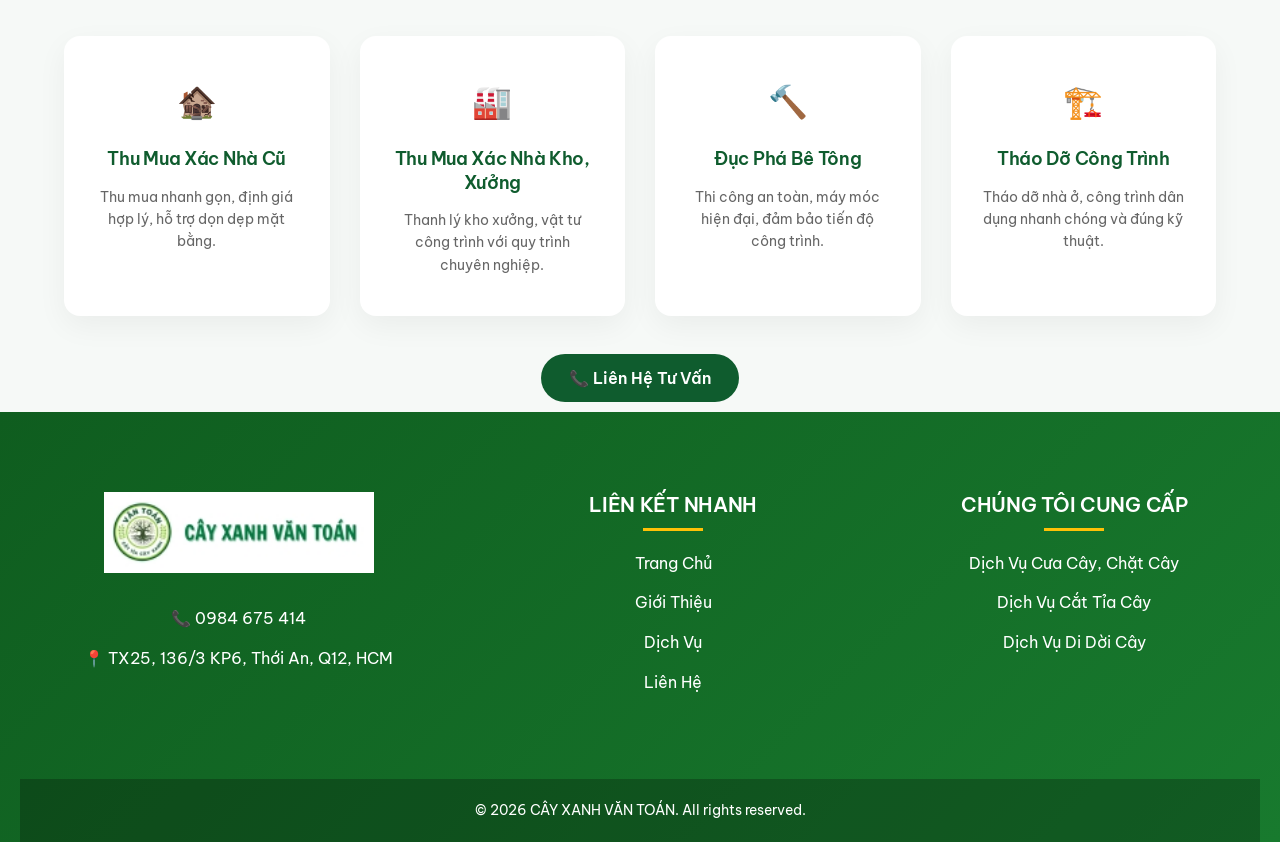
==== commit 1eef813f: "v1_release" ====
--- a/index.html
+++ b/index.html
@@ -20,8 +20,11 @@
 <header class="header">
   <div class="container nav">
     <div class="logo">
-  <img src="images/logo__500_x_500_px__cay_xanh-removebg-preview.png" alt="Cây Xanh Văn Toán">
-  <span>CÂY XANH VĂN TOÁN</span>
+  <a href="/" class="logo-link">
+    <img src="images/logo__500_x_500_px__cay_xanh-removebg-preview.png" 
+         alt="Cây Xanh Văn Toán">
+    <span>CÂY XANH VĂN TOÁN</span>
+  </a>
 </div>
 
     <div class="menu-toggle" id="menu-toggle">
@@ -81,108 +84,76 @@
 </video>
     </div>
 
-    <!-- RIGHT: CONTENT -->
     <div class="about-content">
-      <h2>Về Chúng Tôi</h2>
-
-      <p class="about-text">
-        <strong>Cây Xanh Văn Toán</strong> chuyên cung cấp các dịch vụ
-        Cưa Cây – Chặt Cây – Cắt Tỉa Cây – Di Dời Cây Xanh.
-        Với đội ngũ thợ lành nghề và trang thiết bị hiện đại,
-        chúng tôi đã hoàn thành hơn 3.000 công trình lớn nhỏ tại TP.HCM.
-      </p>
-
-      <div class="about-highlight">
-        Vì Sao Chọn Chúng Tôi
-      </div>
-
-      <div class="about-features">
-
-        <div class="feature-item">
-          <div class="icon">📞</div>
-          <div>
-            <h4>Sẵn Sàng Tiếp Nhận</h4>
-            <p>Tiếp nhận yêu cầu 24/7, báo giá nhanh qua Zalo.</p>
-          </div>
-        </div>
-
-        <div class="feature-item">
-          <div class="icon">💰</div>
-          <div>
-            <h4>Chi Phí Hợp Lý</h4>
-            <p>Báo giá chính xác, cạnh tranh trên thị trường.</p>
-          </div>
-        </div>
-
-        <div class="feature-item">
-          <div class="icon">⚙️</div>
-          <div>
-            <h4>Máy Móc Hiện Đại</h4>
-            <p>Trang thiết bị đầy đủ, đảm bảo an toàn.</p>
-          </div>
-        </div>
-
-        <div class="feature-item">
-          <div class="icon">⏱</div>
-          <div>
-            <h4>Xử Lý Nhanh Gọn</h4>
-            <p>Linh hoạt xử lý mọi tình huống thực tế.</p>
-          </div>
-        </div>
-
-      </div>
-    </div>
-
-  </div>
-</section>
-
-<section class="stats-v2">
+
+      <h2>Về Chúng Tôi </h2>
+
+      <p>
+    <strong>Cây Xanh Văn Toán</strong> chuyên cung cấp dịch vụ 
+    cưa cây, chặt cây, cắt tỉa và di dời cây tại TP.HCM. 
+    Chúng tôi sở hữu đội ngũ giàu kinh nghiệm, trang thiết bị chuyên dụng,
+    đảm bảo thi công an toàn – nhanh chóng – đúng kỹ thuật.
+  </p>
+
+  <p>
+    Nhận xử lý cây cao nguy hiểm, cây có nguy cơ gãy đổ,
+    cắt tỉa tạo dáng và di dời cây theo yêu cầu công trình, nhà phố, doanh nghiệp.
+  </p>
+
+  <div class="about-features">
+    <div>✔ Thi công an toàn</div>
+    <div>✔ Trang thiết bị chuyên dụng</div>
+    <div>✔ Báo giá minh bạch</div>
+    <div>✔ Hỗ trợ nhanh 24/7</div>
+  </div>
+
+      <a href="tel:0938222585" class="about-btn">Liên Hệ Ngay</a>
+  </div>
+</section>
+
+
+<section class="why-section">
   <div class="container">
-    <div class="stats-wrapper">
-
-      <!-- 1 -->
-      <div class="stat-item light">
-        <div class="icon-circle">
-          <img src="images/khach-hang.svg" class="stat-icon" alt="Khách hàng">
-        </div>
-        <h2 class="counter" data-target="2600" data-plus="true">0</h2>
-        <p>Khách Hài Lòng</p>
-      </div>
-
-      <!-- 2 -->
-      <div class="stat-item dark">
-        <div class="icon-circle">
-          <img src="images/don-hang.svg" class="stat-icon" alt="Đơn hàng">
-        </div>
-        <h2 class="counter" data-target="3000" data-plus="true">0</h2>
-        <p>Đơn Hàng</p>
-      </div>
-
-      <!-- 3 -->
-      <div class="stat-item light">
-        <div class="icon-circle">
-          <img src="images/kinh-nghiem.svg" class="stat-icon" alt="Kinh nghiệm">
-        </div>
-        <h2 class="counter" data-target="10" data-plus="true">0</h2>
-        <p>Năm Kinh Nghiệm</p>
-      </div>
-
-      <!-- 4 -->
-      <div class="stat-item dark">
-        <div class="icon-circle">
-          <img src="images/tho-lanh-nghe.svg" class="stat-icon" alt="Thợ lành nghề">
-        </div>
-        <h2 class="counter" data-target="40" data-plus="true">0</h2>
-        <p>Thợ Tay Nghề Cao</p>
-      </div>
-
-    </div>
+
+    <div class="section-header">
+      <h2>Vì Sao Chọn Chúng Tôi</h2>
+      <div class="title-line"></div>
+    </div>
+
+    <div class="why-grid">
+
+      <div class="why-card">
+        <div class="why-icon">📞</div>
+        <h4>Tiếp Nhận 24/7</h4>
+        <p>Hỗ trợ nhanh chóng qua điện thoại & Zalo, khảo sát và báo giá linh hoạt.</p>
+      </div>
+
+      <div class="why-card">
+        <div class="why-icon">💰</div>
+        <h4>Chi Phí Hợp Lý</h4>
+        <p>Báo giá minh bạch, cạnh tranh, cam kết không phát sinh ngoài thỏa thuận.</p>
+      </div>
+
+      <div class="why-card">
+        <div class="why-icon">⚙️</div>
+        <h4>Thiết Bị Chuyên Dụng</h4>
+        <p>Trang bị đầy đủ máy móc hiện đại, đảm bảo thi công an toàn tuyệt đối.</p>
+      </div>
+
+      <div class="why-card">
+        <div class="why-icon">⏱</div>
+        <h4>Xử Lý Nhanh Gọn</h4>
+        <p>Kinh nghiệm xử lý cây cao, cây nguy hiểm, thi công đúng kỹ thuật.</p>
+      </div>
+
+    </div>
+
   </div>
 </section>
 
 <section id="dichvu" class="section bg-light">
 <div class="container">
-<h2>Dịch vụ của chúng tôi</h2>
+<h2>Dịch Vụ Của Chúng Tôi</h2>
 <div class="grid-3">
 
 <div class="card">
@@ -207,63 +178,11 @@
 </div>
 </section>
 
-<section class="process-section">
-  <div class="container">
-    <h2 class="section-title">Quy Trình Làm Việc</h2>
-
-    <div class="process-wrapper">
-
-      <!-- Bước 1 -->
-      <div class="process-step">
-        <div class="step-number">01</div>
-        <h3>Tiếp Nhận Yêu Cầu</h3>
-        <p>Tiếp nhận thông tin và tư vấn sơ bộ theo nhu cầu khách hàng.</p>
-      </div>
-
-      <!-- Bước 2 -->
-      <div class="process-step">
-        <div class="step-number">02</div>
-        <h3>Khảo Sát & Báo Giá</h3>
-        <p>Khảo sát thực tế, đề xuất giải pháp và báo giá minh bạch.</p>
-      </div>
-
-      <!-- Bước 3 -->
-      <div class="process-step">
-        <div class="step-number">03</div>
-        <h3>Thi Công & Bảo Hành</h3>
-        <p>Triển khai nhanh chóng, đảm bảo chất lượng và chăm sóc sau dịch vụ.</p>
-      </div>
-
-    </div>
-  </div>
-</section>
-
-<section class="cta-section">
-  <div class="cta-overlay">
-    <div class="container">
-      
-      <h2>Giải Pháp Cây Xanh Nhanh – An Toàn – Chuyên Nghiệp</h2>
-      <p>Liên hệ ngay để được khảo sát và báo giá miễn phí trong hôm nay.</p>
-
-      <div class="cta-buttons">
-        <a href="tel:0938222585" class="btn-hotline">
-          📞 Gọi Hotline 0938 222 585
-        </a>
-
-        <a href="https://zalo.me/0938222585" target="_blank" class="btn-zalo">
-          💬 Nhắn Zalo Tư Vấn
-        </a>
-      </div>
-
-    </div>
-  </div>
-</section>
-
 <section class="pricing-section">
   <div class="container">
 
     <div class="section-header">
-      <h2>Bảng Giá Tham Khảo Dịch Vụ Cây Xanh</h2>
+      <h2>Bảng Giá Tham Khảo Dịch Vụ Cây Xanh Văn Toán</h2>
       <p>Mức giá mang tính tham khảo – Liên hệ để được khảo sát và báo giá chính xác</p>
     </div>
 
@@ -311,35 +230,91 @@
   </div>
 </section>
 
-<section class="work-section">
+<section class="process-section">
   <div class="container">
-
-    <div class="section-header">
-      <h2>Hình Ảnh & Video Thi Công Thực Tế</h2>
-      <p>Cam kết an toàn – đúng kỹ thuật – sạch sẽ sau khi hoàn thành</p>
-    </div>
-
-    <!-- VIDEO CHÍNH 30s -->
-    <div class="main-video">
-      <video controls preload="none" poster="images/nen-video-1.png">
-        <source src="videos/thi-cong-1.mp4" type="video/mp4">
-      </video>
-    </div>
-
-    <!-- GRID DƯỚI -->
-    <div class="work-grid">
-
-      <!-- Video 6s auto preview -->
-      <div class="work-item">
-        <video autoplay muted loop playsinline>
-          <source src="videos/thi-cong-2.mp4" type="video/mp4">
-        </video>
-      </div>
-
-      <!-- Image -->
-      <div class="work-item">
-        <img src="images/thi-cong-3.jpg" alt="Thi công thực tế">
-      </div>
+    <h2 class="section-title">Quy Trình Làm Việc</h2>
+
+    <div class="process-wrapper">
+
+      <!-- Bước 1 -->
+      <div class="process-step">
+        <div class="step-number">01</div>
+        <h3>Tiếp Nhận Yêu Cầu</h3>
+        <p>Tiếp nhận thông tin và tư vấn sơ bộ theo nhu cầu khách hàng.</p>
+      </div>
+
+      <!-- Bước 2 -->
+      <div class="process-step">
+        <div class="step-number">02</div>
+        <h3>Khảo Sát & Báo Giá</h3>
+        <p>Khảo sát thực tế, đề xuất giải pháp và báo giá minh bạch.</p>
+      </div>
+
+      <!-- Bước 3 -->
+      <div class="process-step">
+        <div class="step-number">03</div>
+        <h3>Thi Công & Bảo Hành</h3>
+        <p>Triển khai nhanh chóng, đảm bảo chất lượng và chăm sóc sau dịch vụ.</p>
+      </div>
+
+    </div>
+  </div>
+</section>
+
+<section class="cta-section">
+  <div class="cta-overlay">
+    <div class="container">
+      
+      <h2>Giải Pháp Cây Xanh Nhanh – An Toàn – Chuyên Nghiệp</h2>
+      <p>Liên hệ ngay để được khảo sát và báo giá miễn phí trong hôm nay.</p>
+
+      <div class="cta-buttons">
+        <a href="tel:0938222585" class="btn-hotline">
+          📞 Gọi Hotline 0938 222 585
+        </a>
+
+        <a href="https://zalo.me/0938222585" target="_blank" class="btn-zalo">
+          💬 Nhắn Zalo Tư Vấn
+        </a>
+      </div>
+
+    </div>
+  </div>
+</section>
+
+<section class="construction-gallery-2" id="gallery-2">
+  <div class="container-2">
+
+    <header class="header-v2">
+      <h2>Công Trình Thực Tế</h2>
+      <p>Hình ảnh ghi lại quá trình thi công chuyên nghiệp</p>
+    </header>
+
+    <div class="grid-layout-2">
+      
+      <figure class="item-2">
+        <img src="images/hinh-anh-thuc-te.jpg" alt="Thi công dự án 1">
+      </figure>
+
+      <figure class="item-2">
+        <img src="images/hinh-anh-thuc-te-1.jpg" alt="Thi công dự án 2">
+      </figure>
+
+      <figure class="item-2">
+        <img src="images/hinh-anh-thuc-te-2.jpg" alt="Thi công dự án 3">
+      </figure>
+
+      <figure class="item-2">
+        <img src="images/hinh-anh-thuc-te-3.jpg" alt="Thi công dự án 4">
+      </figure>
+
+      <figure class="item-2">
+        <img src="images/hinh-anh-thuc-te-4.png" alt="Thi công dự án 5">
+      </figure>
+
+      <figure class="item-2">
+        <img src="images/hinh-anh-thuc-te-5.jpg" alt="Thi công dự án 6">
+      </figure>
 
     </div>
 
@@ -391,20 +366,47 @@
   </div>
 </section>
 
-<section id="lienhe" class="section contact">
-<div class="container">
-<h2>Liên hệ ngay</h2>
-<p>📍 Khu vực phục vụ: TP. Hồ Chí Minh và lân cận</p>
-<p>📞 Hotline: 0984 675 414</p>
-<p>📧 Email: abc@gmail.com</p>
-</div>
-</section>
-
-<footer>
-<div class="container">
-<p>© 2026 - Bản quyền thuộc về Dịch Vụ Cây Xanh Văn Toán</p>
-</div>
+<footer class="footer">
+  <div class="footer-container">
+
+    <!-- CỘT 1 -->
+    <div class="footer-col footer-left">
+      <img src="images/logo-cay-xanh-dài.jpg" alt="Cây Xanh Văn Toán" class="footer-logo">
+
+      <div class="footer-info">
+        <p>📞 0984 675 414</p>
+        <p>📍 TX25, 136/3 KP6, Thới An, Q12, HCM</p>
+      </div>
+    </div>
+
+    <!-- CỘT 2 -->
+    <div class="footer-col">
+      <h3>LIÊN KẾT NHANH</h3>
+      <ul>
+        <li><a href="#">Trang Chủ</a></li>
+        <li><a href="#">Giới Thiệu</a></li>
+        <li><a href="#">Dịch Vụ</a></li>
+        <li><a href="#">Liên Hệ</a></li>
+      </ul>
+    </div>
+
+    <!-- CỘT 3 -->
+    <div class="footer-col">
+      <h3>CHÚNG TÔI CUNG CẤP</h3>
+      <ul>
+        <li><a href="#">Dịch Vụ Cưa Cây, Chặt Cây</a></li>
+        <li><a href="#">Dịch Vụ Cắt Tỉa Cây</a></li>
+        <li><a href="#">Dịch Vụ Di Dời Cây</a></li>
+      </ul>
+    </div>
+
+  </div>
+
+  <div class="footer-bottom">
+    © 2026 CÂY XANH VĂN TOÁN. All rights reserved.
+  </div>
 </footer>
+
 <script>
   const header = document.querySelector(".header");
   const toggle = document.getElementById("menu-toggle");
@@ -435,39 +437,6 @@
 
 </div>
 
-<script>
-const counters = document.querySelectorAll('.counter');
-
-const observer = new IntersectionObserver((entries) => {
-  entries.forEach(entry => {
-    if (entry.isIntersecting) {
-      const counter = entry.target;
-      const target = +counter.getAttribute('data-target');
-      const showPlus = counter.getAttribute('data-plus');
-      let count = 0;
-      const speed = 200;
-      const increment = target / speed;
-
-      const updateCount = () => {
-        if (count < target) {
-          count += increment;
-          counter.innerText =
-            Math.floor(count).toLocaleString() + (showPlus ? "+" : "");
-          setTimeout(updateCount, 10);
-        } else {
-          counter.innerText =
-            target.toLocaleString() + (showPlus ? "+" : "");
-        }
-      };
-
-      updateCount();
-      observer.unobserve(counter);
-    }
-  });
-}, { threshold: 0.6 });
-
-counters.forEach(counter => observer.observe(counter));
-</script>
 
 <script>
 let slides = document.querySelectorAll(".slide");
--- a/css/style.css
+++ b/css/style.css
@@ -1,3 +1,4 @@
+
 body {
   font-family: 'Be Vietnam Pro', sans-serif;
   line-height: 1.6;
@@ -254,18 +255,19 @@
 
   nav {
     position: absolute;
-    top: 70px;
+    top: 72px;
     right: 0;
-    background: #1b5e20;
-    width: 220px;
+    background: #1b5e20;   /* giữ màu xanh brand */
+    width: 100%;
     height: 0;
     overflow: hidden;
     transition: 0.3s ease;
-    height: 75px;
+    z-index: 1000;
   }
 
   nav.active {
-    height: 260px;
+    height: auto;
+    padding-bottom: 20px;
   }
 
   nav ul {
@@ -274,12 +276,32 @@
     gap: 15px;
   }
 
+  nav ul li a {
+    color: #ffffff;   /* chữ trắng để nổi trên nền xanh */
+    display: block;
+    padding: 10px 0;
+  }
+
+}
+
+
+.menu-toggle {
+  display: none;
+  flex-direction: column;
+  gap: 5px;
+  cursor: pointer;
+  z-index: 1100;   /* để nổi lên trên nav */
+}
+
+.menu-toggle span {
+  width: 25px;
+  height: 3px;
+  background: #1b5e20;
+}
+
+@media (max-width: 768px) {
   .menu-toggle {
     display: flex;
-  }
-
-    .logo img {
-    height: 42px;
   }
 }
 
@@ -652,72 +674,6 @@
   }
 }
 
-/* ===== STATS V2 - FIX HOÀN TOÀN ===== */
-.stats-v2 {
-  padding: 90px 0;
-  background: #0f5c2e;
-}
-
-.stats-wrapper {
-  width: 100%;
-  display: grid;
-  grid-template-columns: repeat(4, 1fr);
-  border-radius: 20px;
-  box-shadow: 0 20px 50px rgba(0,0,0,0.08);
-}
-
-/* Item */
-.stat-item {
-  text-align: center;
-  padding: 60px 20px;
-  color: #fff;
-  transition: all 0.35s ease;
-  position: relative;
-   background: transparent;
-}
-
-.stat-item:hover {
-  transform: translateY(-8px);
-}
-
-/* Gradient đúng tone web */
-.stat-item.light {
-  background: linear-gradient(135deg, #2e7d32, #388e3c);
-}
-
-.stat-item.dark {
-  background: linear-gradient(135deg, #1b5e20, #2e7d32);
-}
-
-/* Số */
-.stat-item h2 {
- font-size: 42px;
-  font-weight: 800;
-}
-
-/* Text */
-.stat-item p {
-    font-size: 14px;
-  opacity: 0.8;
-}
-
-/* Tablet */
-@media (max-width: 1024px) {
-  .stats-wrapper {
-    grid-template-columns: repeat(2, 1fr);
-  }
-}
-
-/* Mobile */
-@media (max-width: 600px) {
-  .stats-wrapper {
-    grid-template-columns: 1fr;
-  }
-
-  .stat-item h2 {
-    font-size: 38px;
-  }
-}
 
 body {
   padding-top: 70px;
@@ -742,17 +698,6 @@
   transition: 0.3s ease;
 }
 
-/* Icon */
-.stat-icon {
-  width: 40px;
-  height: 40px;
-}
-
-/* Hover sang */
-.stat-item:hover .icon-circle {
-  transform: scale(1.1);
-  background: rgba(255, 255, 255, 0.15);
-}
 
 /* ===== PROCESS 3 STEPS ===== */
 
@@ -1123,12 +1068,6 @@
   }
 }
 
-.work-section {
-  padding: 20px 20px;
-  background: #f5f9f6;
-  text-align: center;
-}
-
 .main-video {
   margin: 50px auto 60px;
   max-width: 900px;
@@ -1212,7 +1151,7 @@
 /* ===== ABOUT SECTION ===== */
 
 .about-section {
-  padding: 100px 20px;
+  padding: 40px 40px;
   background: #f8fbf8;
 }
 
@@ -1246,7 +1185,7 @@
   font-size: 36px;
   font-weight: 800;
   color: #1b5e20;
-  margin-bottom: 20px;
+  margin-bottom: 10px;
 }
 
 .about-text {
@@ -1321,10 +1260,8 @@
 
 .slider {
   width: 100%;
-  max-width: 1200px;   /* nếu bạn đang giới hạn container */
-  margin: auto;
   overflow: hidden;
-  border-radius: 25px;
+  position: relative;
 }
 
 .slide {
@@ -1540,6 +1477,9 @@
 
 
 /* ===== Section Dịch Vụ ===== */
+#dichvu.section {
+padding-top: 30px;
+}
 #dichvu h2 {
   color: #0f5c2e;        /* xanh thương hiệu */
   font-weight: 700;
@@ -1631,4 +1571,477 @@
   .about-video video {
     max-width: 100%;
   }
-}+}
+
+h1 { font-size: 42px; }
+h2 { font-size: 32px; }
+h3 { font-size: 20px; }
+
+.section h2 {
+  margin-bottom: 20px;
+}
+
+.section {
+  padding: 80px 0;
+}
+
+@media (max-width:768px){
+  .section{
+    padding: 50px 0;
+  }
+}
+
+
+.grid-3 {
+  display: grid;
+  grid-template-columns: repeat(3, 1fr);
+  gap: 30px;
+}
+
+.grid-3 {
+  display: grid;
+  grid-template-columns: repeat(3, 1fr);
+  gap: 30px;
+}
+
+@media (max-width: 992px) {
+  .grid-3 {
+    grid-template-columns: repeat(2, 1fr);
+  }
+}
+
+@media (max-width: 768px) {
+  .grid-3 {
+    grid-template-columns: 1fr;
+  }
+}
+
+.card {
+  padding: 25px;
+  border-radius: 12px;
+  background: #fff;
+  transition: 0.3s;
+}
+
+.card:hover {
+  transform: translateY(-6px);
+  box-shadow: 0 10px 25px rgba(0,0,0,0.08);
+}
+
+.other-services h3 {
+  font-size: 18px;
+}
+
+.other-services p {
+  font-size: 14px;
+}
+
+.contact {
+  background: var(--primary);
+  color: #fff;
+  text-align: center;
+}
+
+.contact h2 {
+  color: #fff;
+}
+
+
+.about-wrapper {
+  display: flex;
+  align-items: center;
+  gap: 60px;
+}
+
+.about-video {
+  flex: 1;
+}
+
+.about-content {
+  flex: 1;
+}
+
+/* Headings */
+h1, h2, h3, h4 {
+  font-weight: 700;
+  line-height: 1.3;
+  letter-spacing: -0.3px;
+  margin-bottom: 16px;
+}
+
+h1 { font-size: 42px; }
+h2 { font-size: 32px; }
+h3 { font-size: 22px; }
+h4 { font-size: 18px; }
+p {
+  font-size: 16px;
+}
+
+
+.banner {
+  position: relative;
+  overflow: hidden;
+}
+
+.banner img {
+  width: 100%;
+  height: auto;
+  display: block;
+}
+
+@media (max-width:768px){
+  .banner{
+    height: auto;
+  }
+}
+
+
+@media (max-width:768px){
+
+  .nav-menu {
+    background: #ffffff;
+    position: absolute;
+    top: 70px;
+    left: 0;
+    width: 100%;
+    padding: 20px 0;
+  }
+
+}
+
+/* ===== FOOTER REDESIGN ===== */
+
+.footer {
+  background: linear-gradient(135deg, #0f5d1f, #187a2e);
+  color: #ffffff;
+  padding: 80px 20px 0;
+}
+
+.footer-container {
+  max-width: 1200px;
+  margin: auto;
+  display: grid;
+  grid-template-columns: 1.2fr 1fr 1fr;
+  gap: 70px;
+  align-items: flex-start;
+}
+
+/* Logo */
+.footer-logo {
+  width: 270px;
+  margin-bottom: 25px;
+}
+
+/* Thông tin */
+.footer-info p {
+  margin-bottom: 12px;
+  font-size: 16px;
+}
+
+.footer-col {
+  text-align: center; /* Căn giữa nội dung 2 cột */
+}
+
+.footer-col h3 {
+  font-size: 20px;
+  font-weight: 600;
+  margin-bottom: 20px;
+  position: relative;
+  display: inline-block;
+}
+
+.footer-col h3::after {
+  content: "";
+  display: block;
+  width: 60px;
+  height: 3px;
+  background: #ffc107;
+  margin: 10px auto 0; /* CĂN GIỮA THANH VÀNG */
+}
+
+/* List */
+.footer-col ul {
+  list-style: none;
+  padding: 0;
+}
+
+.footer-col ul li {
+  margin-bottom: 14px;
+}
+
+.footer-col ul li a {
+  color: #ffffff;
+  text-decoration: none;
+  transition: 0.3s;
+}
+
+.footer-col ul li a:hover {
+  color: #ffc107;
+  padding-left: 6px;
+}
+
+/* Bottom */
+.footer-bottom {
+  margin-top: 70px;
+  padding: 20px;
+  text-align: center;
+  background: rgba(0,0,0,0.25);
+  font-size: 14px;
+}
+
+.footer-container .footer-col:nth-child(2),
+.footer-container .footer-col:nth-child(3) {
+  text-align: center;
+}
+
+@media (max-width: 768px) {
+  .footer-container {
+    grid-template-columns: 1fr;
+    text-align: center;
+    gap: 40px;
+  }
+
+  .footer-logo {
+    margin: 0 auto 20px;
+  }
+
+  .footer-col h3::after {
+    margin: 10px auto 0;
+  }
+}
+
+/* CONTENT */
+.about-content {
+  padding: 5px 0;
+}
+
+
+.about-content h2 {
+  font-size: 34px;
+  font-weight: 700;
+  margin: 15px 0 25px;
+  color: #0f3d1e;
+  line-height: 1.3;
+}
+
+.about-content p {
+  font-size: 16.5px;
+  line-height: 1.8;
+  margin-bottom: 18px;
+  color: #444;
+}
+
+/* FEATURES */
+.about-features {
+  display: grid;
+  grid-template-columns: 1fr 1fr;
+  gap: 12px 40px;
+  margin: 25px 0 35px;
+  font-size: 15.5px;
+  color: #1b5e20;
+  font-weight: 500;
+}
+
+/* BUTTON */
+.about-btn {
+  display: inline-block;
+  padding: 14px 32px;
+  background: #157a2e;
+  color: #fff;
+  font-weight: 600;
+  text-decoration: none;
+  border-radius: 50px;
+  transition: 0.3s ease;
+}
+
+.about-btn:hover {
+  background: #0f5d1f;
+  transform: translateY(-2px);
+}
+
+@media (max-width: 768px) {
+  .about-wrapper {
+    grid-template-columns: 1fr;
+  }
+
+  .about-content {
+    margin-top: 5px;
+    margin-top: 10px;
+  }
+
+  .about-content h2 {
+    font-size: 26px;
+  }
+
+  .about-features {
+    grid-template-columns: 1fr;
+  }
+}
+
+.why-section {
+  padding: 30px 20px;
+  background: #ffffff;
+}
+
+.section-header {
+  text-align: center;
+  margin-bottom: 60px;
+}
+
+.section-label {
+  color: #d60000;
+  font-size: 14px;
+  font-weight: 600;
+  letter-spacing: 2px;
+}
+
+.section-header h2 {
+  font-size: 34px;
+  margin: 15px 0;
+  color: #0f3d1e;
+}
+
+/* GRID */
+.why-grid {
+  display: grid;
+  grid-template-columns: repeat(4, 1fr);
+  gap: 30px;
+}
+
+/* CARD */
+.why-card {
+  background: #f8f9fa;
+  padding: 40px 25px;
+  text-align: center;
+  border-radius: 12px;
+  transition: 0.3s ease;
+  border: 1px solid #eee;
+}
+
+.why-card:hover {
+  transform: translateY(-8px);
+  box-shadow: 0 15px 30px rgba(0,0,0,0.08);
+}
+
+.why-icon {
+  font-size: 40px;
+  margin-bottom: 20px;
+}
+
+.why-card h4 {
+  font-size: 18px;
+  margin-bottom: 10px;
+  color: #157a2e;
+}
+
+.why-card p {
+  font-size: 15px;
+  color: #555;
+  line-height: 1.6;
+}
+
+@media (max-width: 992px) {
+  .why-grid {
+    grid-template-columns: repeat(2, 1fr);
+  }
+}
+
+@media (max-width: 576px) {
+  .why-grid {
+    grid-template-columns: 1fr;
+  }
+
+  .section-header h2 {
+    font-size: 26px;
+  }
+}
+
+.logo-link {
+  display: flex;
+  align-items: center;
+  gap: 10px;
+  text-decoration: none;
+}
+
+.logo-link img {
+  height: 60px; /* chỉnh nếu cần */
+}
+
+.logo-link span {
+  font-size: 20px;
+  font-weight: 700;
+  color: #157a2e;
+}
+
+.logo-link:hover span {
+  color: #0f5d1f;
+}
+
+
+
+  /* Section tổng */
+  .construction-gallery-2 {
+    padding: 30px 0;
+    background-color: #f9f9f9;
+  }
+
+  .container-2 {
+    max-width: 1200px;
+    margin: 0 auto;
+    padding: 0 15px;
+  }
+
+  .header-v2 {
+    text-align: center;
+    margin-bottom: 40px;
+    color: #1b5e20;
+  }
+
+   .header-v2 p {
+    color: #555;
+  }
+
+  /* Lưới ảnh 3 cột */
+  .grid-layout-2 {
+    display: grid;
+    grid-template-columns: repeat(3, 1fr); /* 3 cột đều nhau */
+    gap: 20px;
+  }
+
+  .item-2 {
+    margin: 0;
+    position: relative;
+    overflow: hidden;
+    border-radius: 10px;
+    box-shadow: 0 5px 15px rgba(0,0,0,0.1);
+  }
+
+  .item-2 img {
+    width: 100%;
+    aspect-ratio: 1 / 1; /* Biến ảnh thành hình vuông cho đều (hoặc dùng 4/3) */
+    object-fit: cover;
+    display: block;
+    transition: 0.4s ease;
+  }
+
+  /* Hover */
+  .item-2:hover img {
+    transform: scale(1.1);
+  }
+
+  .item-2:hover figcaption {
+    opacity: 1;
+  }
+
+  /* Mobile: 2 cột hoặc 1 cột */
+  @media (max-width: 768px) {
+    .grid-layout-2 {
+      grid-template-columns: repeat(2, 1fr);
+    }
+  }
+
+  @media (max-width: 480px) {
+    .grid-layout-2 {
+      grid-template-columns: 1fr;
+    }
+  }
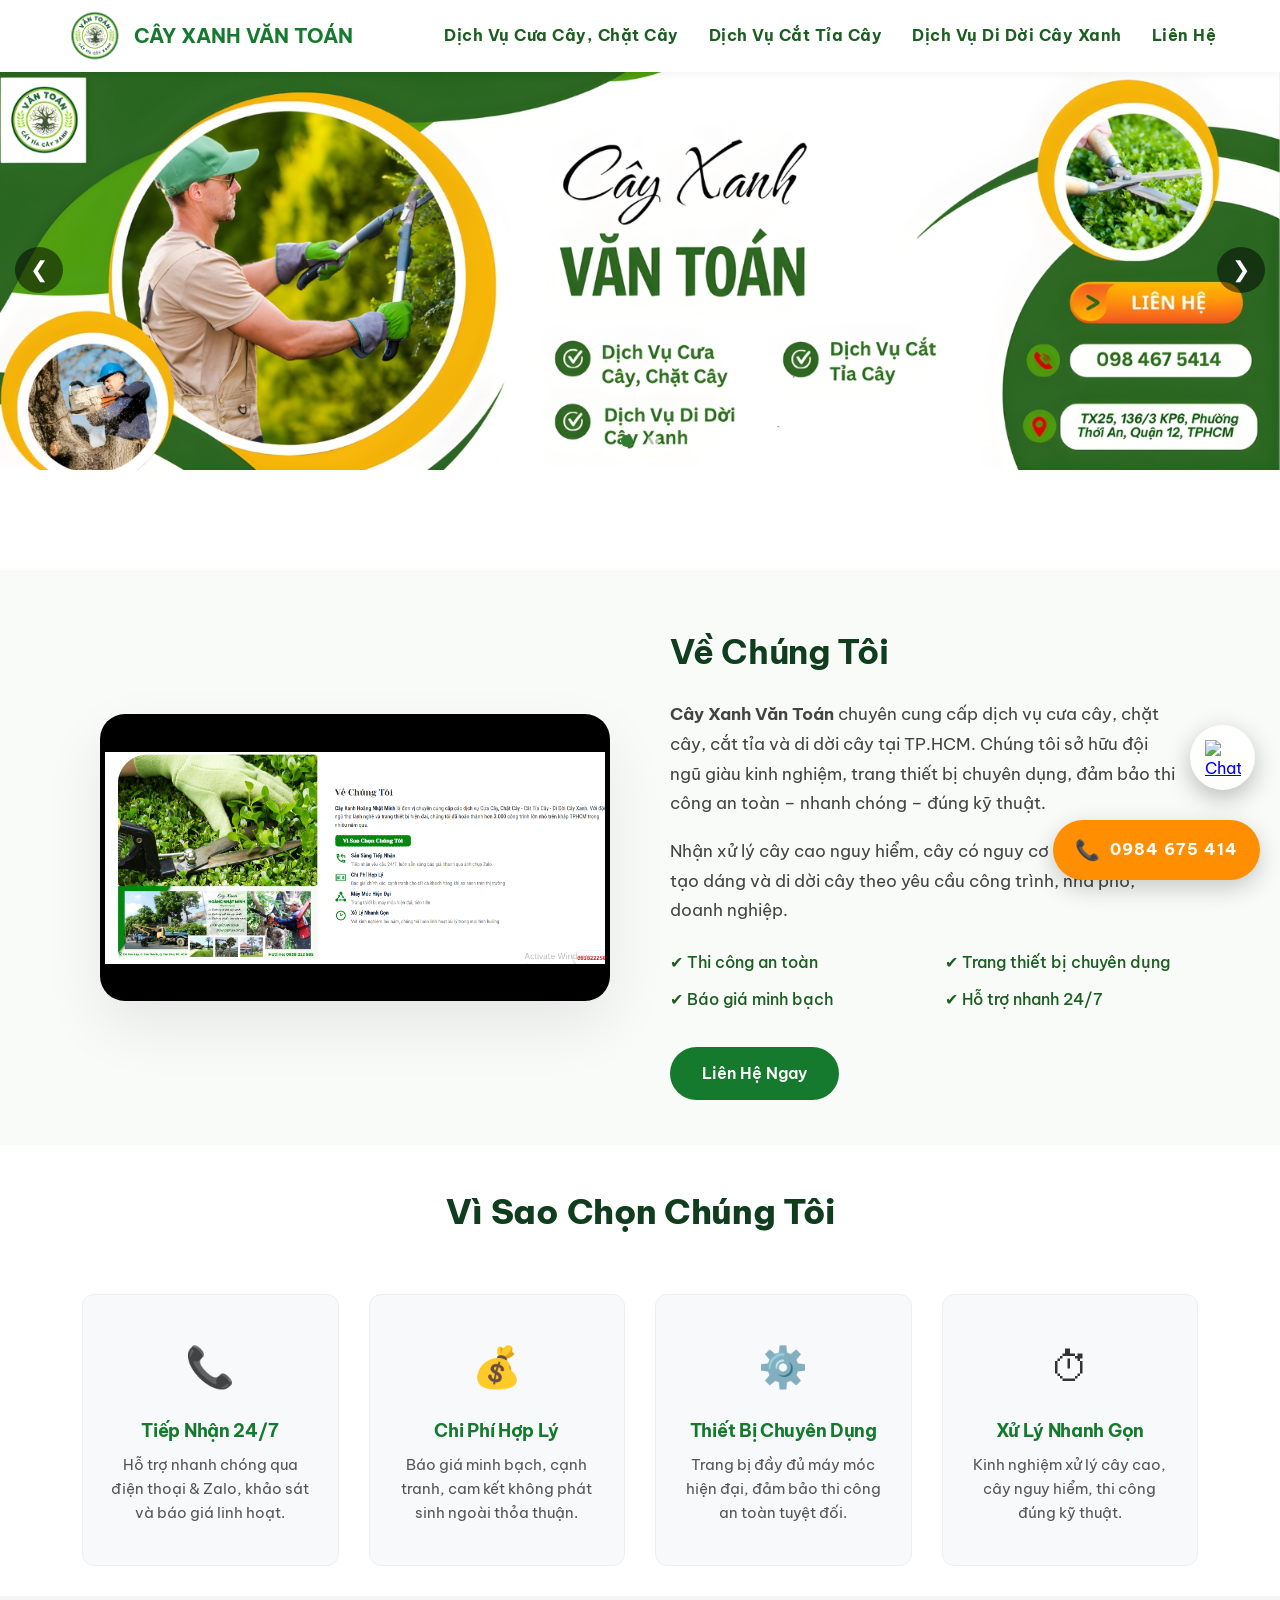
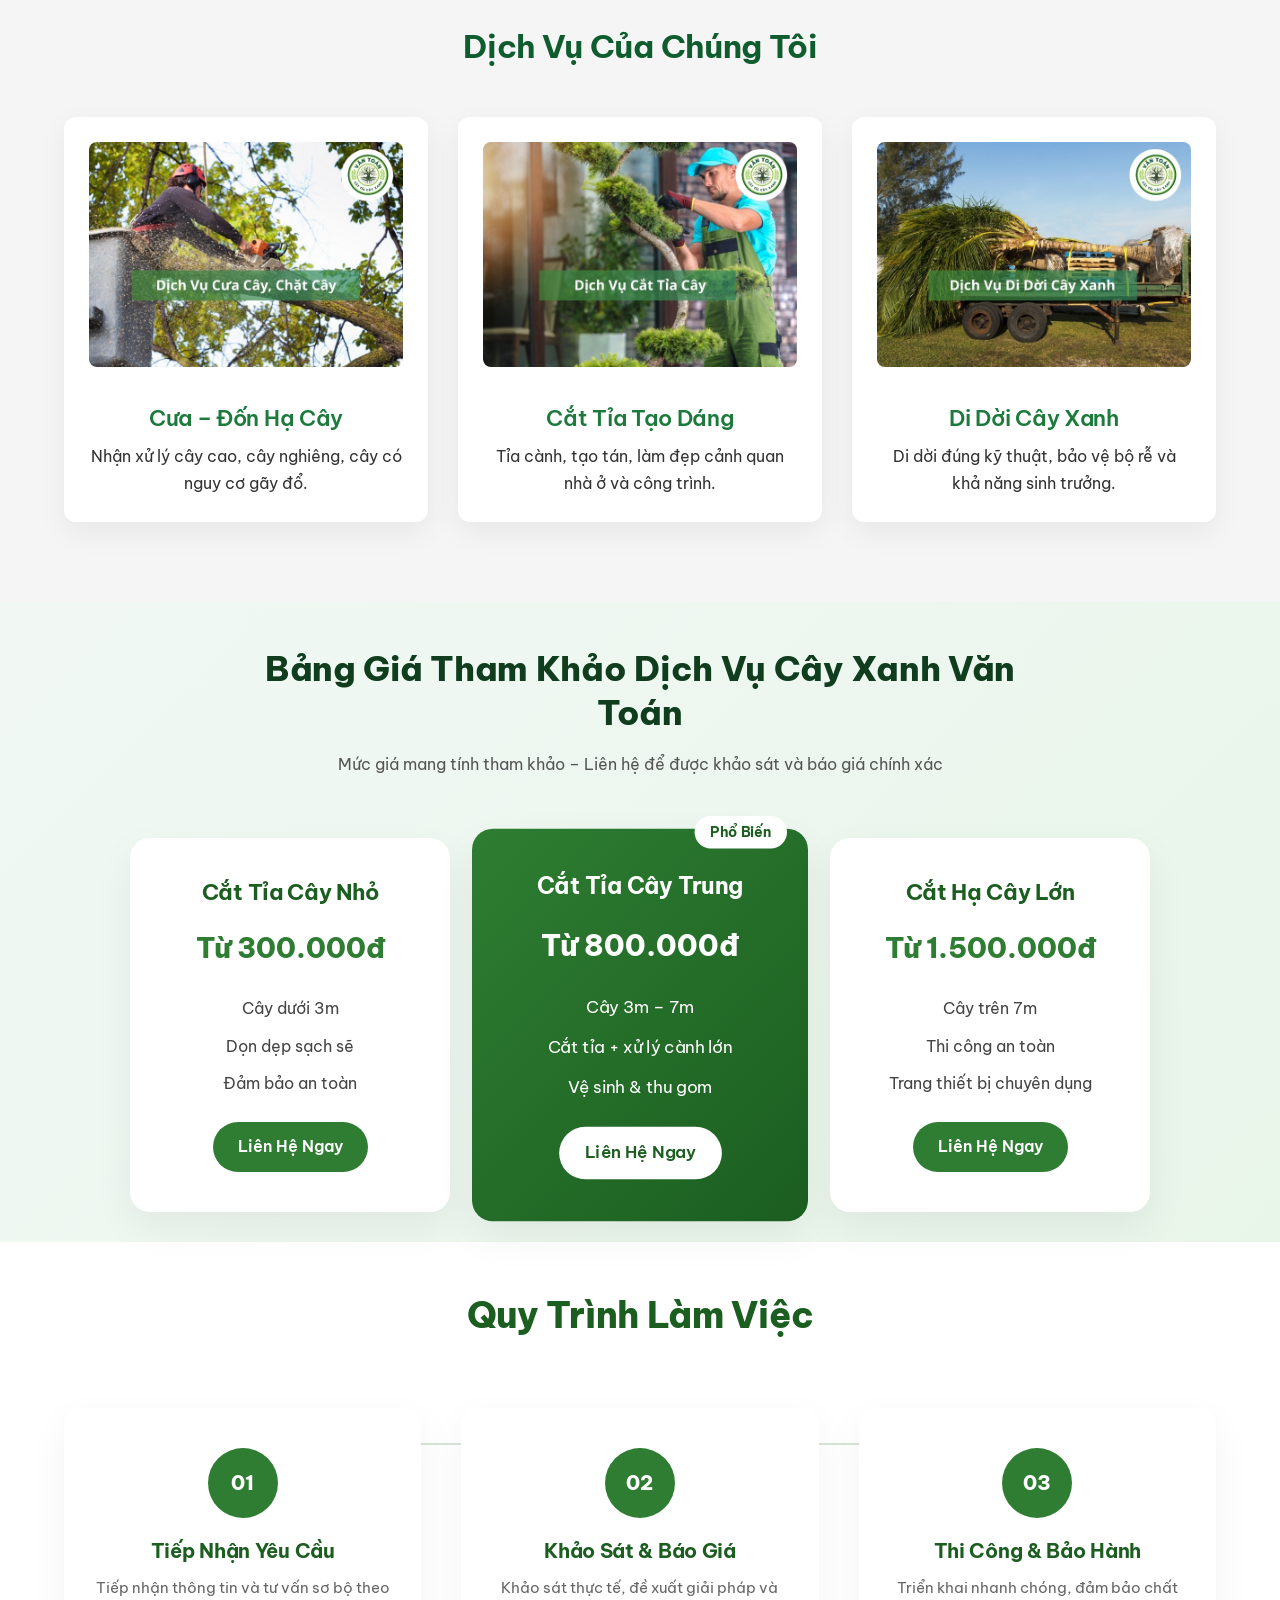
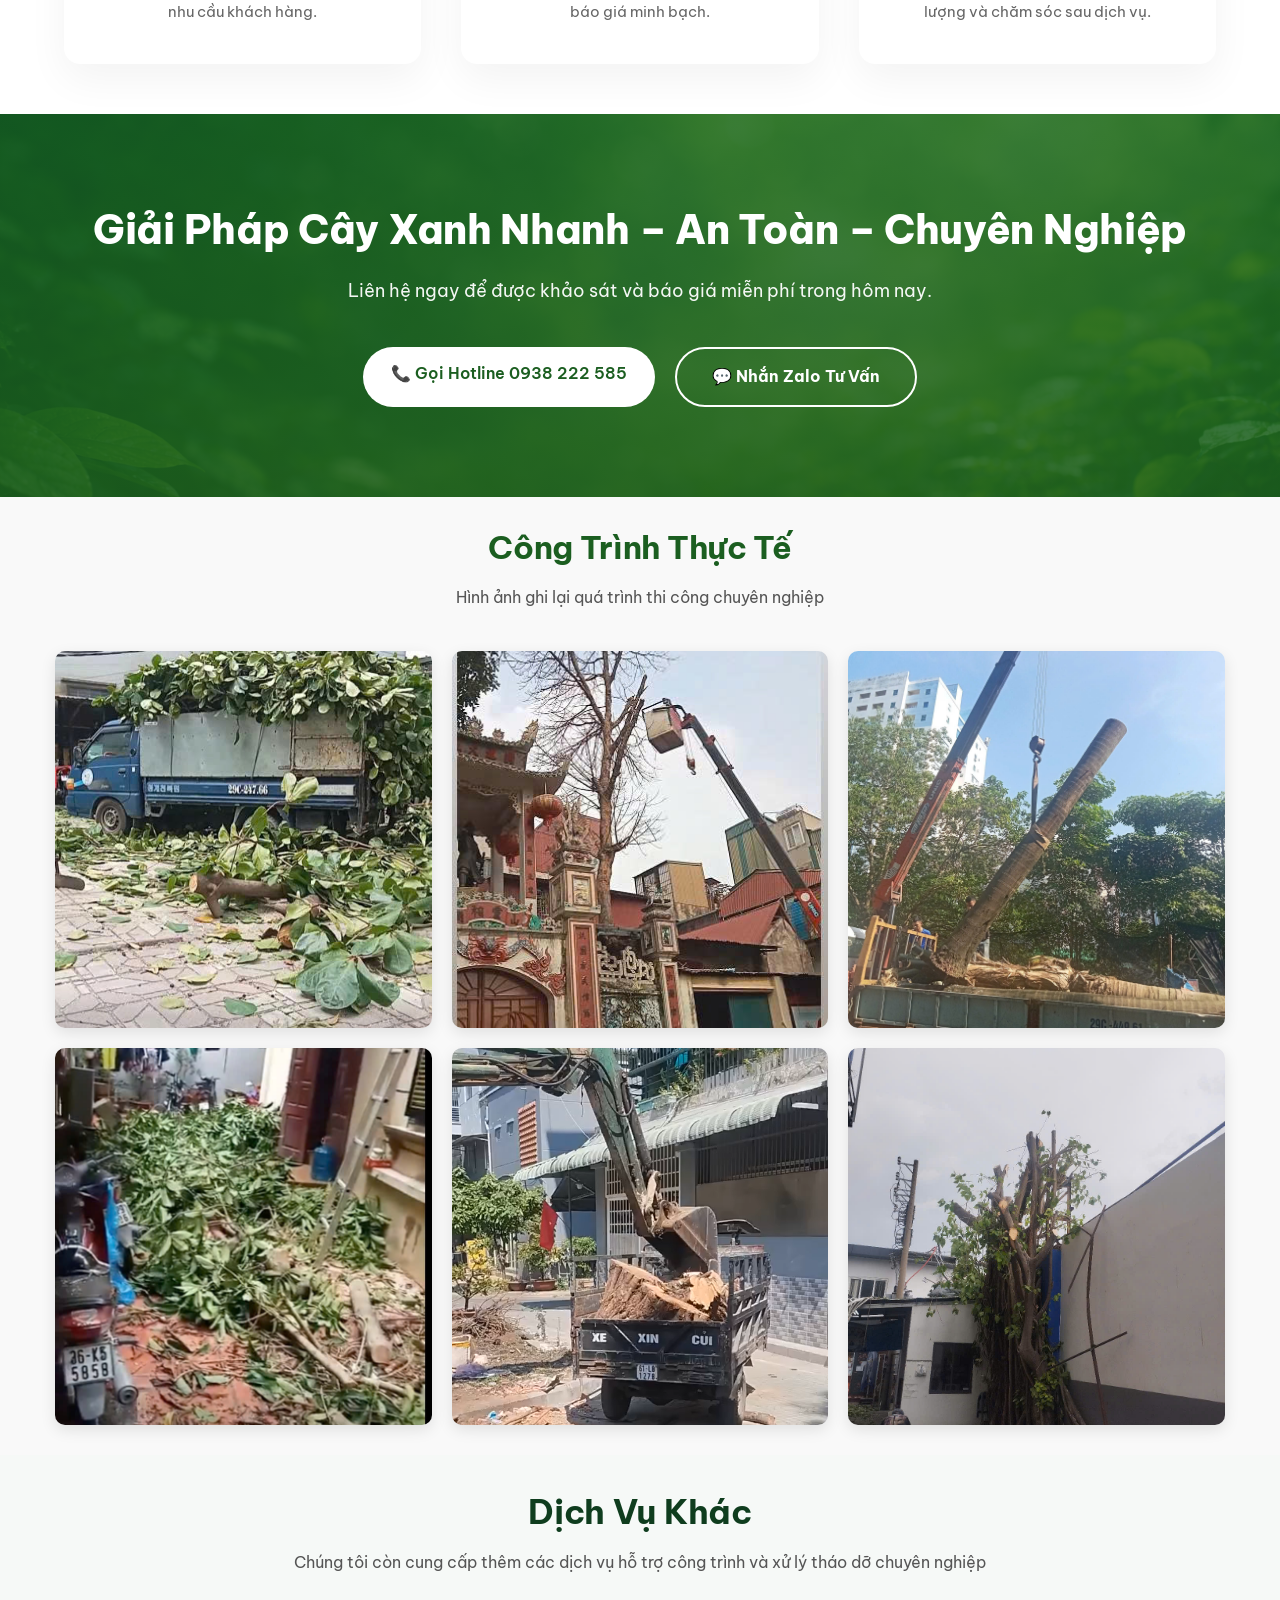
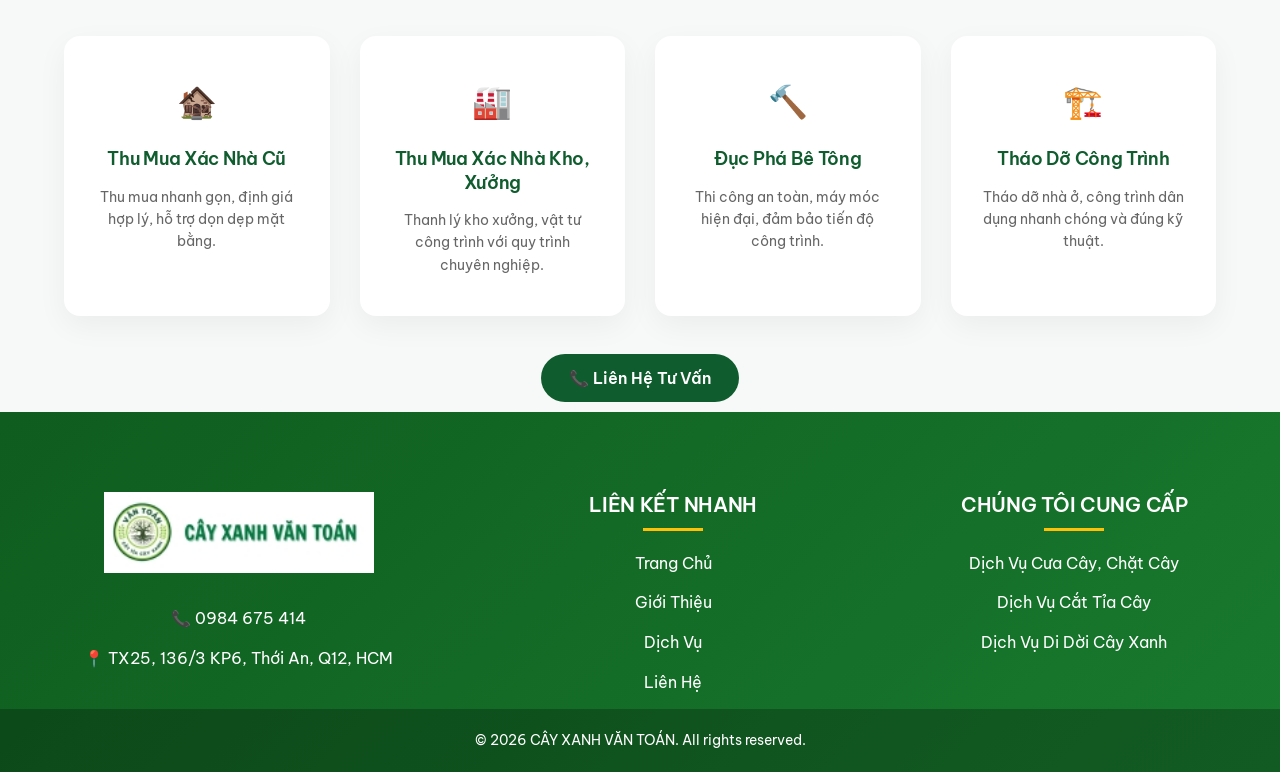
==== commit 10a76627: "design-contact-page" ====
--- a/index.html
+++ b/index.html
@@ -35,7 +35,7 @@
 
     <nav id="navbar">
       <ul>
-        <li><a href="dich-vu-cua-cay-chat-cay/" class="nav-link">Dịch Vụ Cưa Cây, Chặt Cây</a></li>
+        <li><a href="/dich-vu-cua-cay-chat-cay/" class="nav-link">Dịch Vụ Cưa Cây, Chặt Cây</a></li>
         <li><a href="/dich-vu-cat-tia-cay/" class="nav-link">Dịch Vụ Cắt Tỉa Cây</a></li>
         <li><a href="/dich-vu-di-doi-cay-xanh/" class="nav-link">Dịch Vụ Di Dời Cây Xanh</a></li>
         <li><a href="/lien-he/" class="nav-link">Liên Hệ</a></li>
@@ -371,7 +371,7 @@
 
     <!-- CỘT 1 -->
     <div class="footer-col footer-left">
-      <img src="images/logo-cay-xanh-dài.jpg" alt="Cây Xanh Văn Toán" class="footer-logo">
+      <img src="images/logo-cay-xanh-dai.jpg" alt="Cây Xanh Văn Toán" class="footer-logo">
 
       <div class="footer-info">
         <p>📞 0984 675 414</p>
@@ -394,9 +394,9 @@
     <div class="footer-col">
       <h3>CHÚNG TÔI CUNG CẤP</h3>
       <ul>
-        <li><a href="#">Dịch Vụ Cưa Cây, Chặt Cây</a></li>
-        <li><a href="#">Dịch Vụ Cắt Tỉa Cây</a></li>
-        <li><a href="#">Dịch Vụ Di Dời Cây</a></li>
+        <li><a href="/dich-vu-cua-cay-chat-cay/">Dịch Vụ Cưa Cây, Chặt Cây</a></li>
+    <li><a href="/dich-vu-cat-tia-cay/">Dịch Vụ Cắt Tỉa Cây</a></li>
+    <li><a href="/dich-vu-di-doi-cay-xanh/">Dịch Vụ Di Dời Cây Xanh</a></li>
       </ul>
     </div>
 
@@ -501,4 +501,20 @@
 });
 </script>
 </body>
+
+<script>
+  // Hàm để nhúng HTML
+  function loadComponent(id, file) {
+    fetch(file)
+      .then(response => response.text())
+      .then(data => {
+        document.getElementById(id).innerHTML = data;
+      })
+      .catch(error => console.error('Lỗi khi tải thành phần:', error));
+  }
+
+  // Gọi hàm (Lưu ý đường dẫn bắt đầu bằng / để chạy đúng ở mọi cấp thư mục)
+  loadComponent('header-placeholder', '/components/header.html');
+  loadComponent('footer-placeholder', '/components/footer.html');
+</script>
 </html>
--- a/css/style.css
+++ b/css/style.css
@@ -1714,7 +1714,7 @@
 .footer {
   background: linear-gradient(135deg, #0f5d1f, #187a2e);
   color: #ffffff;
-  padding: 80px 20px 0;
+  padding: 80px 0 0 0;
 }
 
 .footer-container {
@@ -1787,6 +1787,9 @@
   text-align: center;
   background: rgba(0,0,0,0.25);
   font-size: 14px;
+  width: 100%;
+  display: block;
+  clear: both;
 }
 
 .footer-container .footer-col:nth-child(2),
@@ -2045,3 +2048,34 @@
       grid-template-columns: 1fr;
     }
   }
+
+  /* 3. QUAN TRỌNG: Chỉnh footer-bottom tràn 2 bên */
+.footer-bottom {
+  width: 100%; /* Tràn hết chiều rộng màn hình */
+  margin:0;
+  padding: 20px 0;
+  text-align: center;
+  background: rgba(0, 0, 0, 0.25); /* Màu tối hơn so với nền footer */
+  font-size: 14px;
+  display: block;
+  clear: both;
+}
+
+/* ===== RESPONSIVE CHO MOBILE (Dưới 768px) ===== */
+@media (max-width: 768px) {
+  .footer {
+    padding-top: 40px; /* Giảm padding trên của footer */
+  }
+
+  .footer-container {
+    grid-template-columns: 1fr; /* Chuyển thành 1 cột */
+    text-align: center;
+    gap: 30px;
+  }
+
+  .footer-bottom {
+    margin-top: 30px; /* Khoảng cách hẹp lại cho cân đối */
+    font-size: 13px; /* Chữ nhỏ lại một chút để tránh rớt hàng quá nhiều */
+    padding: 15px 10px;
+  }
+}
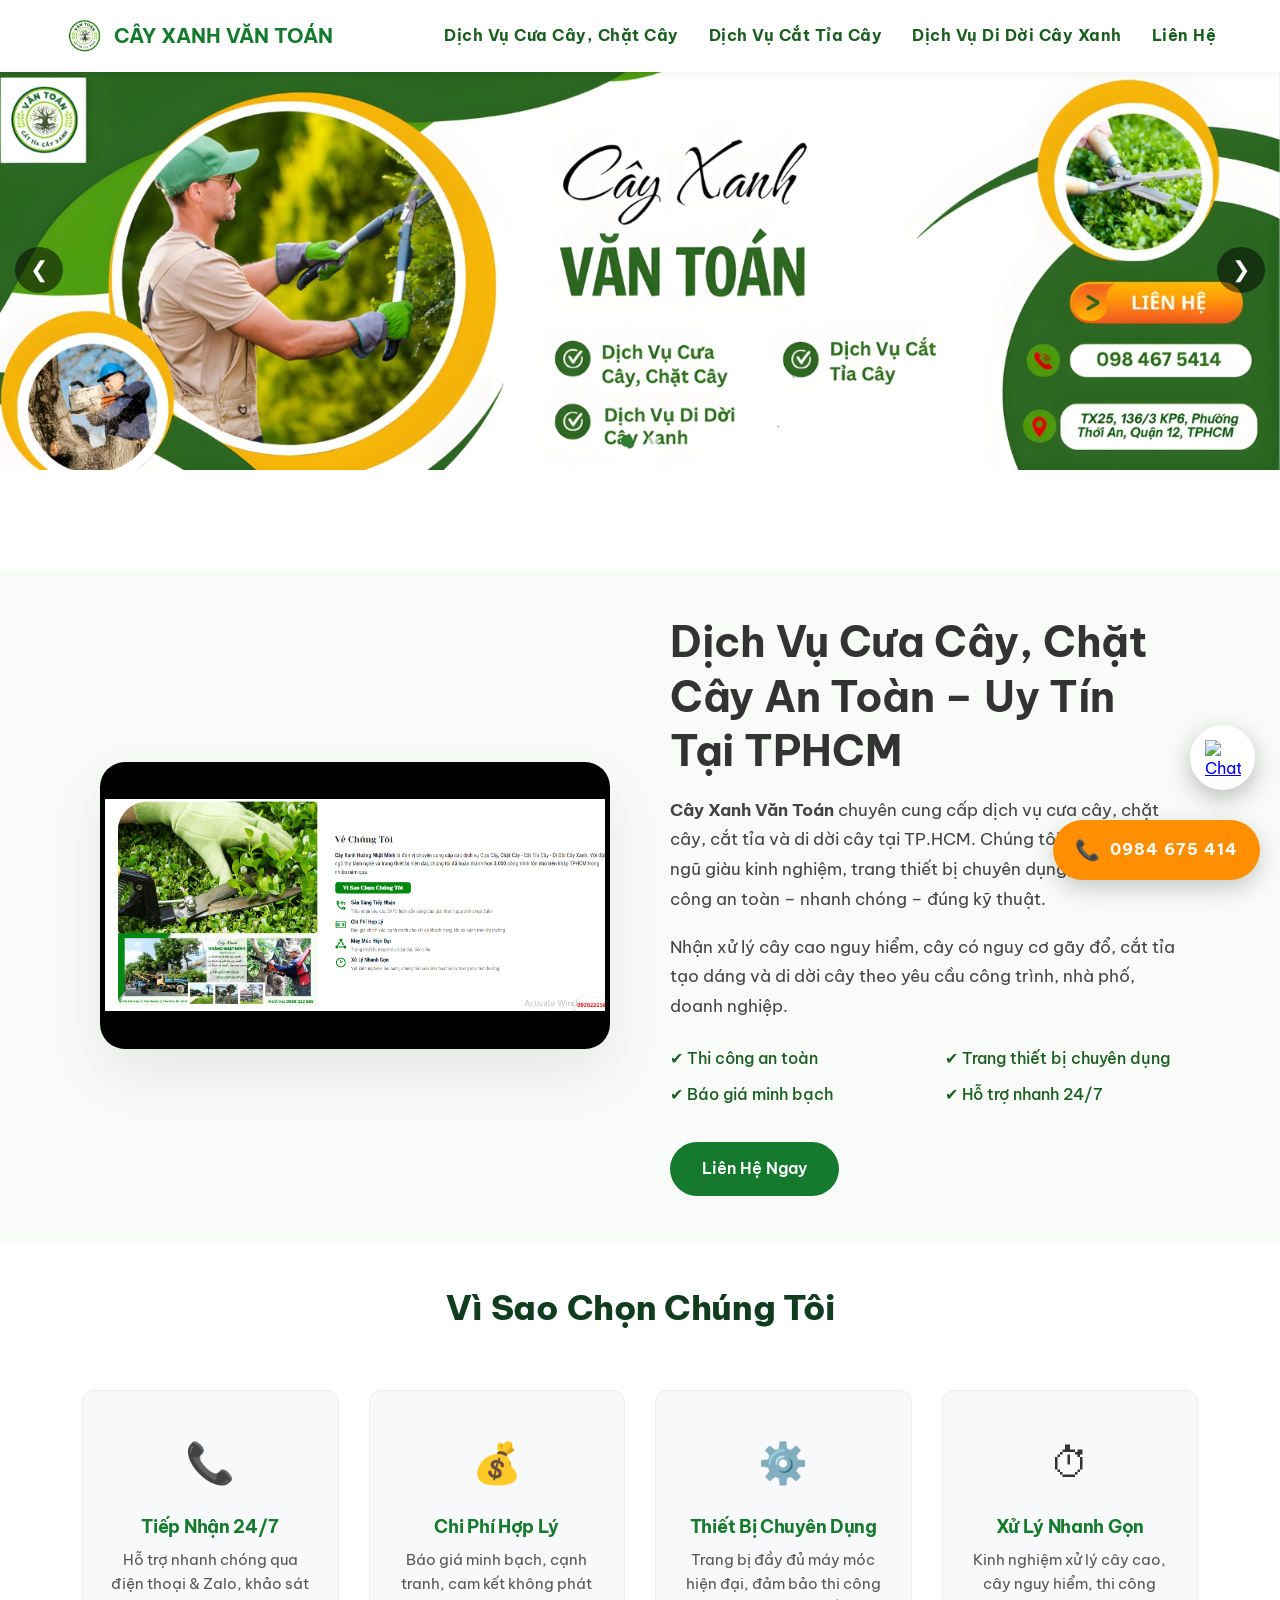
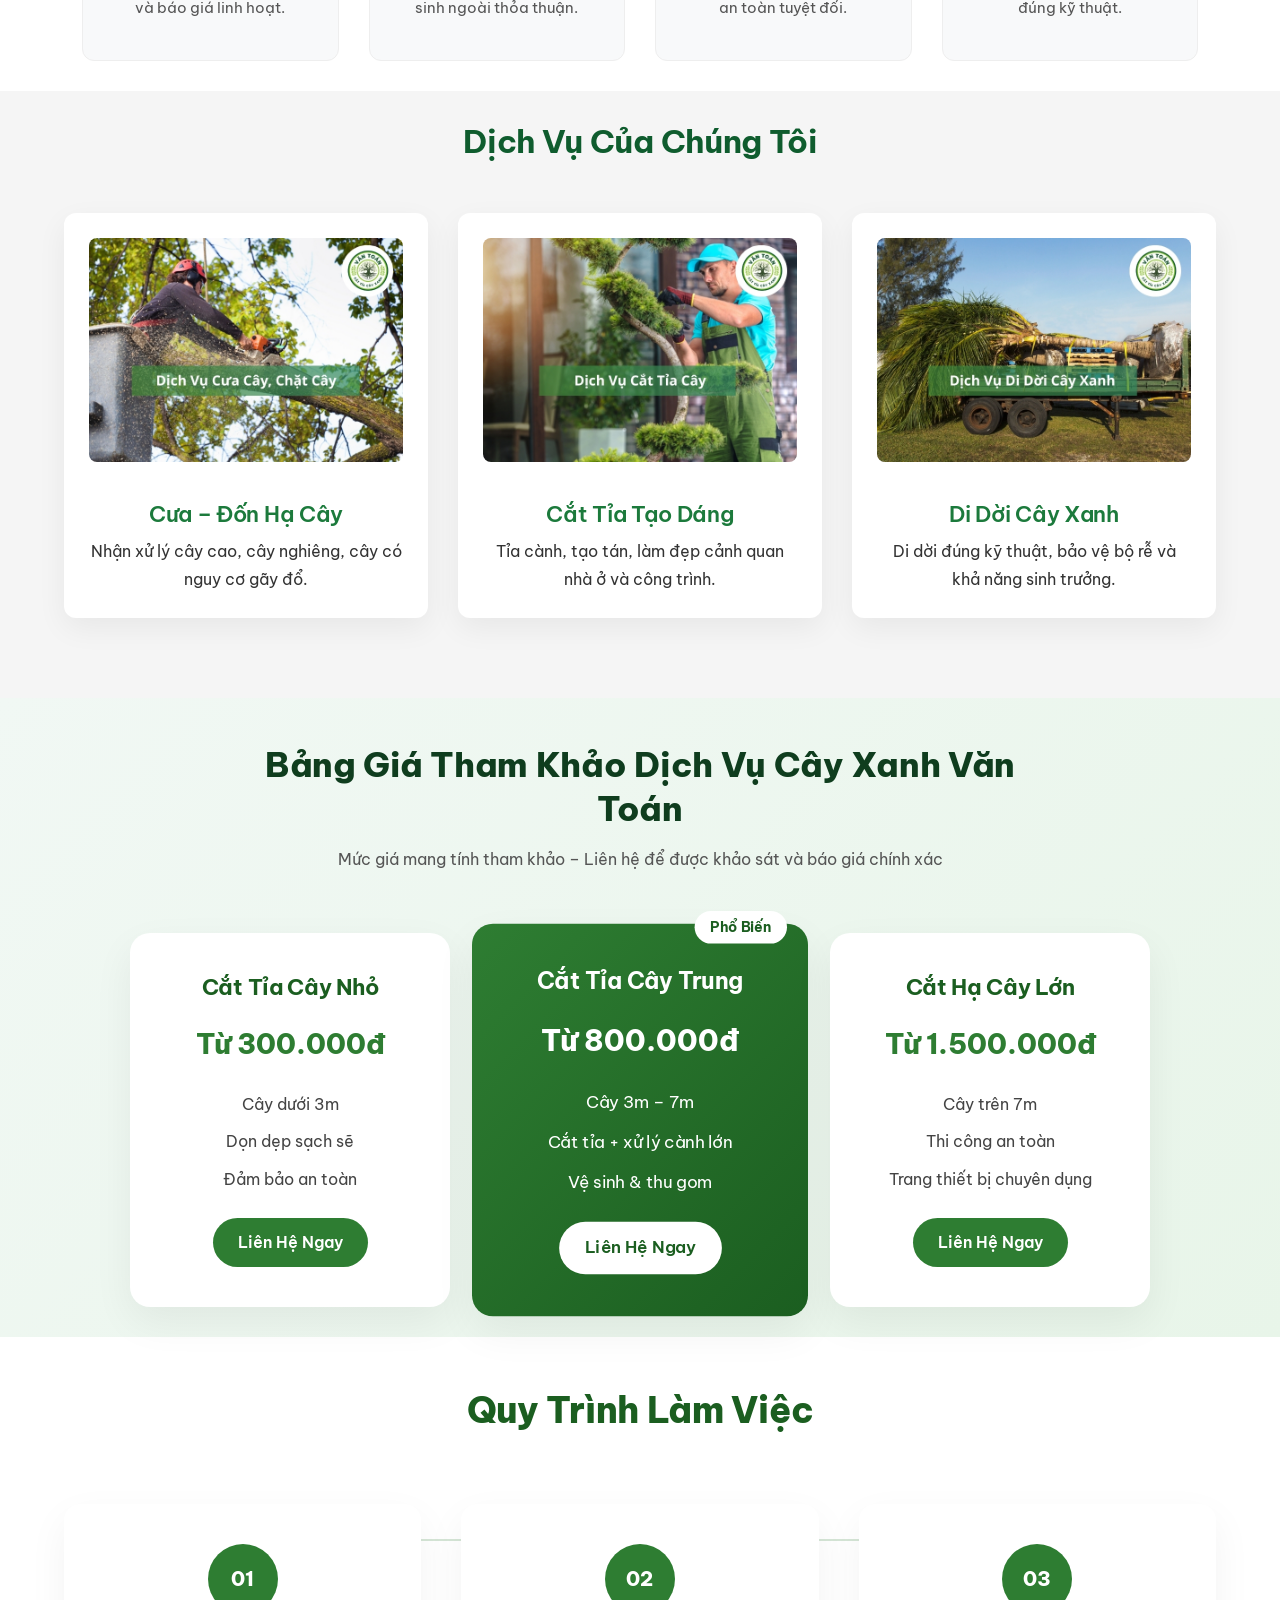
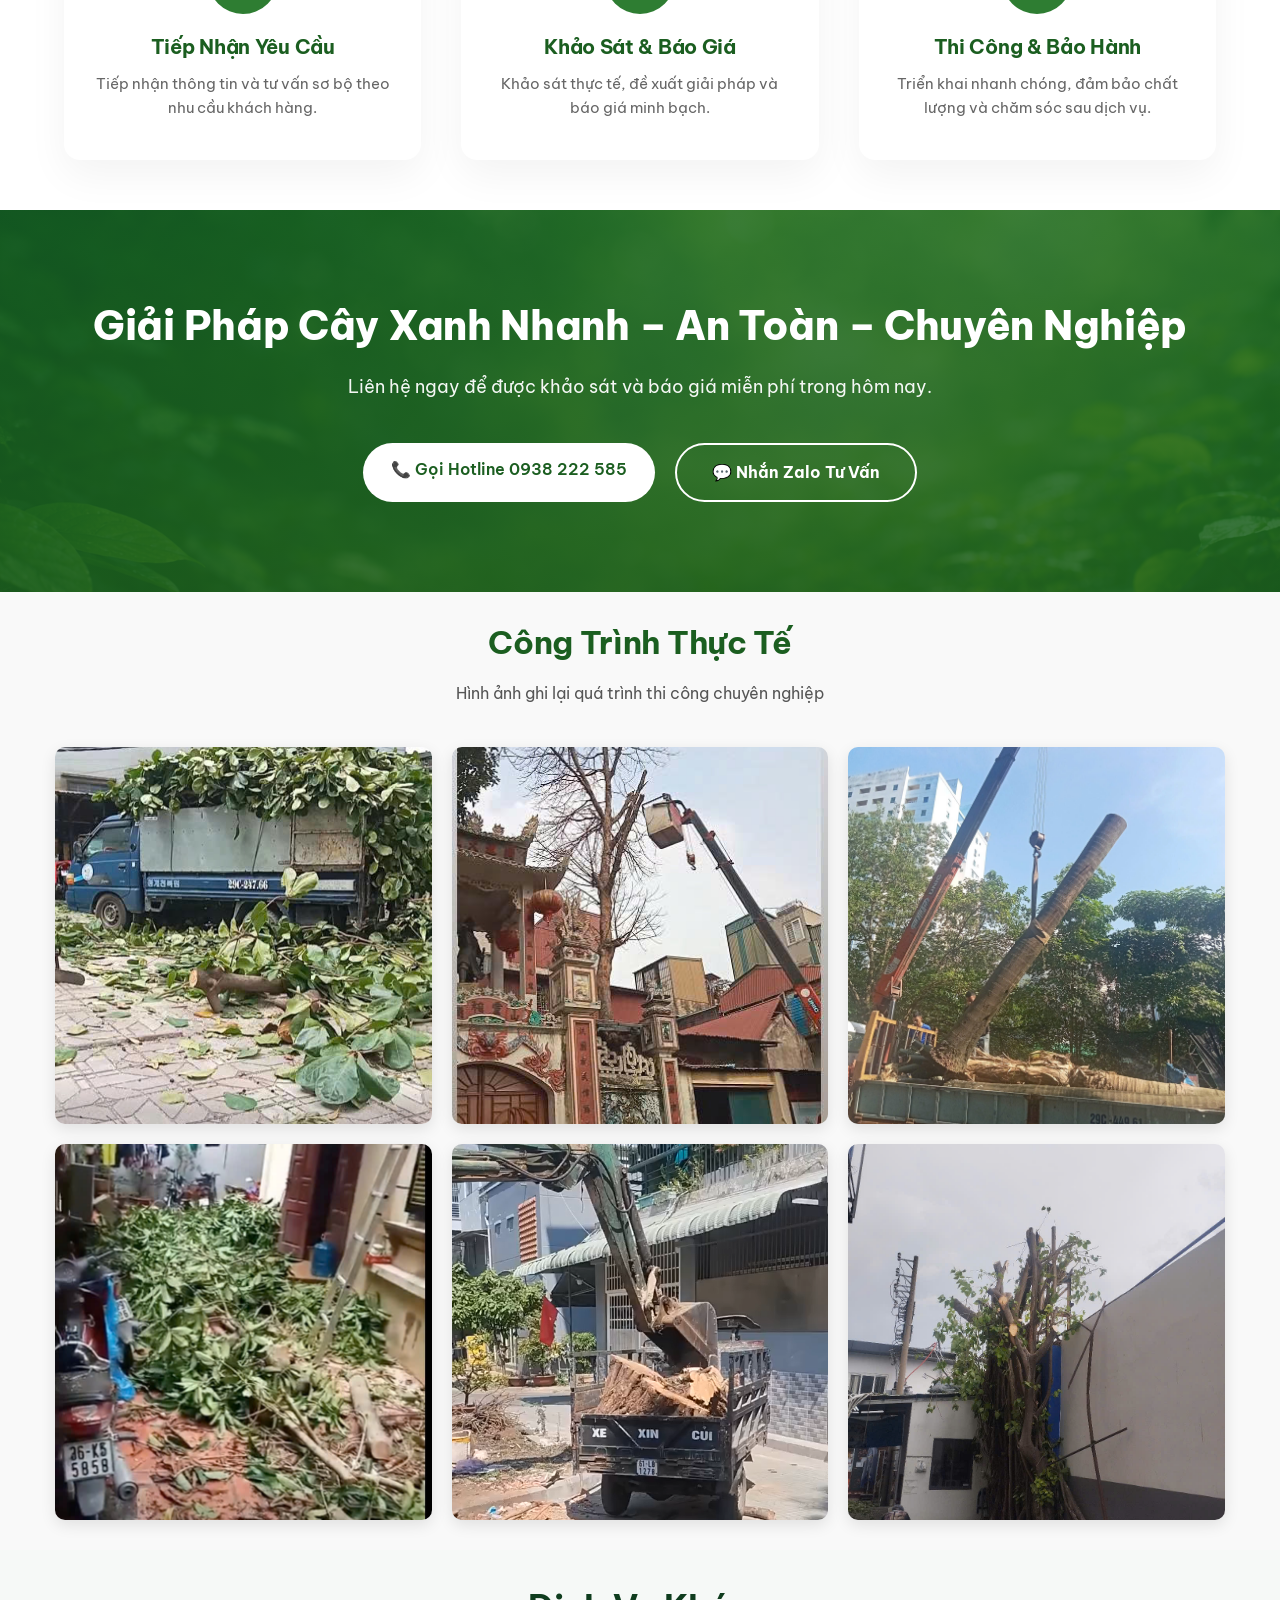
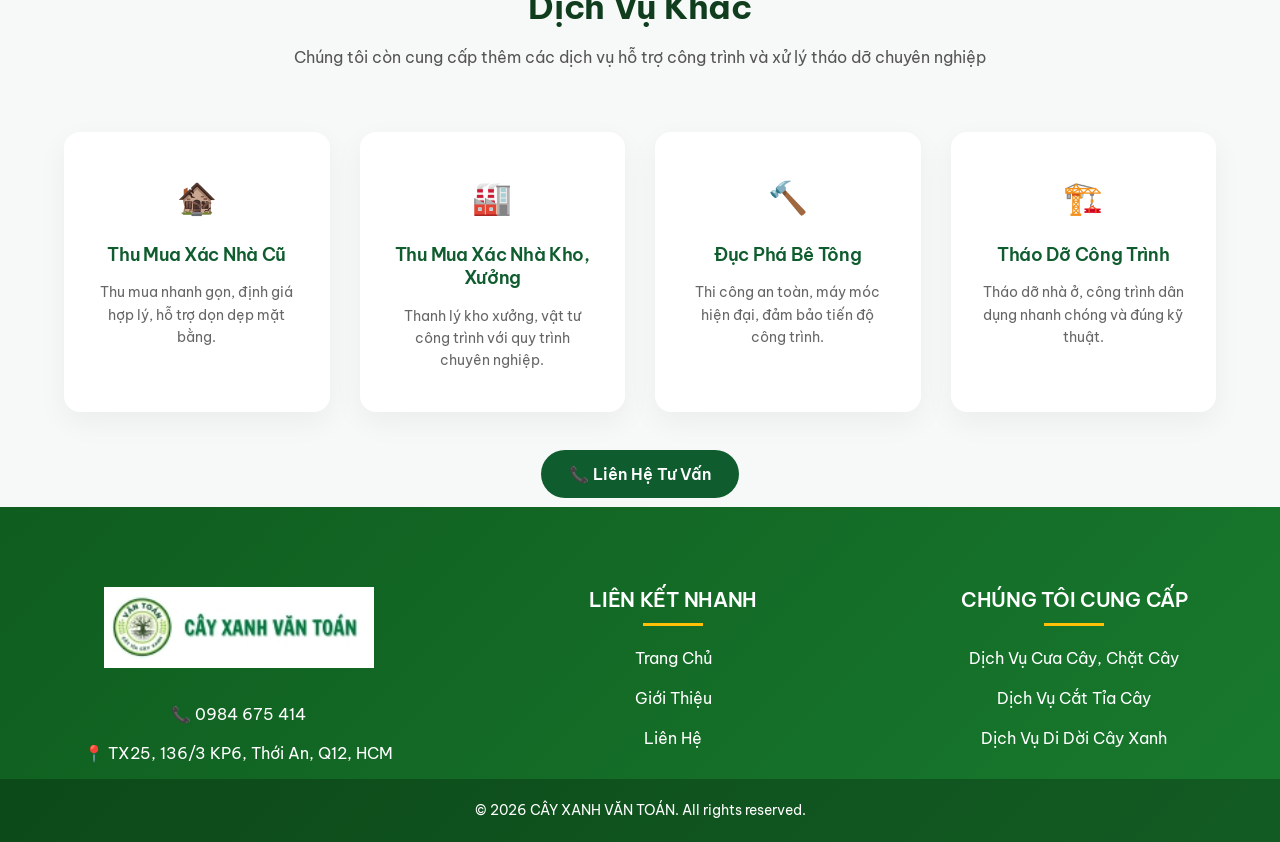
==== commit 93bbc2cb: "Update footer header" ====
--- a/index.html
+++ b/index.html
@@ -5,54 +5,83 @@
 <meta name="viewport" content="width=device-width, initial-scale=1.0">
 
 <title>Dịch Vụ Cưa Cắt Tỉa Cây Xanh Chuyên Nghiệp TPHCM</title>
-<meta name="description" content="Dịch vụ cưa cây, chặt cây, cắt tỉa và di dời cây xanh chuyên nghiệp tại TP.HCM. Báo giá nhanh – Thi công an toàn – Hỗ trợ 24/7.">
+<meta name="description" content="Dịch vụ cưa cây, chặt cây, cắt tỉa và di dời cây xanh chuyên nghiệp tại Quận 12, Gò Vấp, Hóc Môn và toàn TP.HCM. Báo giá nhanh – Thi công an toàn – Hỗ trợ 24/7.">
 
 <meta property="og:title" content="Dịch Vụ Cây Xanh Chuyên Nghiệp">
 <meta property="og:description" content="Cưa cây – Cắt tỉa – Di dời cây xanh giá tốt tại TPHCM">
 <meta property="og:type" content="website">
 <link rel="stylesheet" href="css/style.css">
+<link rel="stylesheet" href="css/layout.css">
 <link href="https://fonts.googleapis.com/css2?family=Be+Vietnam+Pro:wght@300;400;500;600;700;800&display=swap" rel="stylesheet">
 
+<script type="application/ld+json">
+{
+  "@context": "https://schema.org",
+  "@type": "LocalBusiness",
+  "name": "Cây Xanh Văn Toán",
+  "image": "https://cattiacayxanhvantoan.com/images/logo__500_x_500_px__cay_xanh-removebg-preview.png",
+  "@id": "https://cayxanhvantoan.com",
+  "url": "https://cayxanhvantoan.com",
+  "telephone": "0984675414",
+  "priceRange": "$$",
+  "address": {
+    "@type": "PostalAddress",
+    "streetAddress": "TX25, 136/3 KP6, Thới An, Q12",
+    "addressLocality": "TP.HCM",
+    "addressRegion": "Hồ Chí Minh",
+    "postalCode": "700000",
+    "addressCountry": "VN"
+  },
+  "geo": {
+    "@type": "GeoCoordinates",
+    "latitude": 10.8672,
+    "longitude": 106.6585
+  },
+  "openingHoursSpecification": {
+    "@type": "OpeningHoursSpecification",
+    "dayOfWeek": [
+      "Monday", "Tuesday", "Wednesday", "Thursday", "Friday", "Saturday", "Sunday"
+    ],
+    "opens": "00:00",
+    "closes": "23:59"
+  },
+  "sameAs": [
+    "https://zalo.me/0938222585"
+  ],
+  "service": [
+    {
+      "@type": "Service",
+      "name": "Cưa cây, Chặt cây",
+      "description": "Dịch vụ đốn hạ cây cao, cây nguy hiểm an toàn tại TPHCM."
+    },
+    {
+      "@type": "Service",
+      "name": "Cắt tỉa cây xanh",
+      "description": "Tỉa cành, tạo dáng cây cảnh công trình và nhà phố."
+    },
+    {
+      "@type": "Service",
+      "name": "Di dời cây xanh",
+      "description": "Bứng dưỡng và di chuyển cây xanh đúng kỹ thuật."
+    }
+  ]
+}
+</script>
 </head>
 
 <body>
 
-<header class="header">
-  <div class="container nav">
-    <div class="logo">
-  <a href="/" class="logo-link">
-    <img src="images/logo__500_x_500_px__cay_xanh-removebg-preview.png" 
-         alt="Cây Xanh Văn Toán">
-    <span>CÂY XANH VĂN TOÁN</span>
-  </a>
-</div>
-
-    <div class="menu-toggle" id="menu-toggle">
-      <span></span>
-      <span></span>
-      <span></span>
-    </div>
-
-    <nav id="navbar">
-      <ul>
-        <li><a href="/dich-vu-cua-cay-chat-cay/" class="nav-link">Dịch Vụ Cưa Cây, Chặt Cây</a></li>
-        <li><a href="/dich-vu-cat-tia-cay/" class="nav-link">Dịch Vụ Cắt Tỉa Cây</a></li>
-        <li><a href="/dich-vu-di-doi-cay-xanh/" class="nav-link">Dịch Vụ Di Dời Cây Xanh</a></li>
-        <li><a href="/lien-he/" class="nav-link">Liên Hệ</a></li>
-      </ul>
-    </nav>
-  </div>
-</header>
+<div id="header-placeholder"></div>
 
 <section class="banner">
   <div class="slider">
 
     <div class="slide active">
-      <img src="images/banner-cay-xanh-1.jpg" alt="Banner 1">
+      <img src="images/banner-cay-xanh-1.jpg" alt="Banner Cây Xanh">
     </div>
 
     <div class="slide">
-      <img src="images/banner-cay-xanh-2.jpg" alt="Banner 2">
+      <img src="images/banner-cay-xanh-2.jpg" alt="Banner Cây Xanh Văn Toán">
     </div>
 
     <!-- Nút điều hướng -->
@@ -79,14 +108,14 @@
   playsinline
   preload="metadata"
   poster="images/thumb-gioi-thieu.png"
->
+
   <source src="videos/CÂY XANH VĂN TOÀN.mp4" type="video/mp4">
 </video>
     </div>
 
     <div class="about-content">
 
-      <h2>Về Chúng Tôi </h2>
+      <h1>Dịch Vụ Cưa Cây, Chặt Cây An Toàn – Uy Tín Tại TPHCM </h1>
 
       <p>
     <strong>Cây Xanh Văn Toán</strong> chuyên cung cấp dịch vụ 
@@ -293,27 +322,27 @@
     <div class="grid-layout-2">
       
       <figure class="item-2">
-        <img src="images/hinh-anh-thuc-te.jpg" alt="Thi công dự án 1">
+        <img src="images/hinh-anh-thuc-te.jpg" alt="Dịch vụ cưa cây chặt cây chuyên nghiệp tại Quận 12 TPHCM">
       </figure>
 
       <figure class="item-2">
-        <img src="images/hinh-anh-thuc-te-1.jpg" alt="Thi công dự án 2">
+        <img src="images/hinh-anh-thuc-te-1.jpg" alt="Dịch vụ cưa cây chặt cây ở khu dân cư Gò Vấp TPHCM">
       </figure>
 
       <figure class="item-2">
-        <img src="images/hinh-anh-thuc-te-2.jpg" alt="Thi công dự án 3">
+        <img src="images/hinh-anh-thuc-te-2.jpg" alt="Dịch vụ di dời cây ở Hóc Môn TPHCM">
       </figure>
 
       <figure class="item-2">
-        <img src="images/hinh-anh-thuc-te-3.jpg" alt="Thi công dự án 4">
+        <img src="images/hinh-anh-thuc-te-3.jpg" alt="Dịch cụ cắt tỉa cây xanh">
       </figure>
 
       <figure class="item-2">
-        <img src="images/hinh-anh-thuc-te-4.png" alt="Thi công dự án 5">
+        <img src="images/hinh-anh-thuc-te-4.png" alt="Dịch vụ di dời cây xanh quận Tân Bình TPHCM">
       </figure>
 
       <figure class="item-2">
-        <img src="images/hinh-anh-thuc-te-5.jpg" alt="Thi công dự án 6">
+        <img src="images/hinh-anh-thuc-te-5.jpg" alt="Dịch vụ cắt tỉa cây Bình Thạnh TPHCM">
       </figure>
 
     </div>
@@ -366,76 +395,8 @@
   </div>
 </section>
 
-<footer class="footer">
-  <div class="footer-container">
-
-    <!-- CỘT 1 -->
-    <div class="footer-col footer-left">
-      <img src="images/logo-cay-xanh-dai.jpg" alt="Cây Xanh Văn Toán" class="footer-logo">
-
-      <div class="footer-info">
-        <p>📞 0984 675 414</p>
-        <p>📍 TX25, 136/3 KP6, Thới An, Q12, HCM</p>
-      </div>
-    </div>
-
-    <!-- CỘT 2 -->
-    <div class="footer-col">
-      <h3>LIÊN KẾT NHANH</h3>
-      <ul>
-        <li><a href="#">Trang Chủ</a></li>
-        <li><a href="#">Giới Thiệu</a></li>
-        <li><a href="#">Dịch Vụ</a></li>
-        <li><a href="#">Liên Hệ</a></li>
-      </ul>
-    </div>
-
-    <!-- CỘT 3 -->
-    <div class="footer-col">
-      <h3>CHÚNG TÔI CUNG CẤP</h3>
-      <ul>
-        <li><a href="/dich-vu-cua-cay-chat-cay/">Dịch Vụ Cưa Cây, Chặt Cây</a></li>
-    <li><a href="/dich-vu-cat-tia-cay/">Dịch Vụ Cắt Tỉa Cây</a></li>
-    <li><a href="/dich-vu-di-doi-cay-xanh/">Dịch Vụ Di Dời Cây Xanh</a></li>
-      </ul>
-    </div>
-
-  </div>
-
-  <div class="footer-bottom">
-    © 2026 CÂY XANH VĂN TOÁN. All rights reserved.
-  </div>
-</footer>
-
-<script>
-  const header = document.querySelector(".header");
-  const toggle = document.getElementById("menu-toggle");
-  const nav = document.getElementById("navbar");
-
-  window.addEventListener("scroll", () => {
-    header.classList.toggle("scrolled", window.scrollY > 50);
-  });
-
-  toggle.addEventListener("click", () => {
-    nav.classList.toggle("active");
-  });
-</script>
-
-<!-- Floating Contact Buttons -->
-<div class="floating-contact">
-  
-<a href="tel:0984675414" class="float-call">
-  <span class="phone-icon">📞</span>
-  <span class="phone-text">0984 675 414</span>
-</a>
-
-<a href="https://zalo.me/0984675414" target="_blank" class="zalo-circle">
-  <img src="https://upload.wikimedia.org/wikipedia/commons/9/91/Icon_of_Zalo.svg" 
-       alt="Chat Zalo" 
-       class="zalo-icon">
-</a>
-
-</div>
+<div id="footer-placeholder"></div>
+<div id="buttons-placeholder"></div>
 
 
 <script>
@@ -500,21 +461,48 @@
 
 });
 </script>
-</body>
 
 <script>
-  // Hàm để nhúng HTML
-  function loadComponent(id, file) {
+  // Hàm nạp Component có Callback để xử lý sau khi nạp xong
+  function loadComponent(id, file, callback) {
     fetch(file)
-      .then(response => response.text())
+      .then(response => {
+        if (!response.ok) throw new Error("Không tìm thấy file: " + file);
+        return response.text();
+      })
       .then(data => {
         document.getElementById(id).innerHTML = data;
+        // Nếu có hàm callback thì chạy nó
+        if (callback) callback();
       })
-      .catch(error => console.error('Lỗi khi tải thành phần:', error));
+      .catch(error => console.error('Lỗi:', error));
   }
 
-  // Gọi hàm (Lưu ý đường dẫn bắt đầu bằng / để chạy đúng ở mọi cấp thư mục)
-  loadComponent('header-placeholder', '/components/header.html');
+  // Nạp Header và xử lý Menu Mobile
+  loadComponent('header-placeholder', '/components/header.html', function() {
+    const toggle = document.getElementById("menu-toggle");
+    const nav = document.getElementById("navbar");
+    
+    if (toggle && nav) {
+      toggle.addEventListener("click", function(e) {
+        e.preventDefault(); // Ngăn chặn hành vi mặc định
+        nav.classList.toggle("active"); // Mở/đóng menu
+        toggle.classList.toggle("open"); // Hiệu ứng xoay nút 3 gạch (nếu có)
+      });
+    }
+    
+    // Xử lý hiệu ứng đổi màu Header khi cuộn trang
+    window.addEventListener("scroll", () => {
+      const headerElement = document.querySelector(".header");
+      if(headerElement) {
+        headerElement.classList.toggle("scrolled", window.scrollY > 50);
+      }
+    });
+  });
+
+  // Nạp các thành phần khác
   loadComponent('footer-placeholder', '/components/footer.html');
+  loadComponent('buttons-placeholder', '/components/contact-buttons.html');
 </script>
+</body>
 </html>
--- a/css/layout.css
+++ b/css/layout.css
@@ -0,0 +1,609 @@
+
+.header {
+  position: fixed;
+  top: 0;
+  left: 0;
+  width: 100%;
+  height: 72px; /* chỉnh ở đây */
+  background: #fff;
+  display: flex;
+  align-items: center;
+  z-index: 999;
+  box-shadow: 0 2px 10px rgba(0,0,0,0.05);
+}
+
+
+.header.scrolled {
+  box-shadow: 0 8px 25px rgba(0,0,0,0.08);
+}
+
+.logo{
+color:#fff;
+font-weight:bold;
+font-size:20px;
+}
+
+nav ul{
+display:flex;
+list-style:none;
+gap:30px;
+}
+
+nav a{
+color:#1b5e20;
+text-decoration:none;
+font-weight:500;
+}
+
+nav ul li a {
+  color: #1b5e20;  /* xanh lá đậm */
+  font-weight: 700;
+}
+nav ul li a:hover {
+  color: #2e7d32;
+}
+
+.logo {
+  color: #1b5e20;
+}
+
+
+footer{
+background:#1b5e20;
+color:#fff;
+padding:20px 0;
+text-align:center;
+}
+
+/* ===== HEADER PROFESSIONAL ===== */
+
+nav ul {
+  display: flex;
+  list-style: none;
+  gap: 30px;
+}
+
+nav ul li a {
+  position: relative;
+  color: #1b5e20;
+  text-decoration: none;
+  font-weight: 700;   /* in đậm hơn */
+  letter-spacing: 0.5px;  /* nhìn chuyên nghiệp hơn */
+  transition: color 0.3s ease;
+}
+
+/* Hover underline animation */
+nav ul li a::after {
+  content: "";
+  position: absolute;
+  width: 0%;
+  height: 2px;
+  left: 50%;
+  bottom: -5px;
+  background: #ff9800;
+  transition: all 0.3s ease;
+}
+
+nav ul li a:hover::after {
+  width: 100%;
+  left: 0;
+}
+
+nav ul li a:hover {
+  color: #ffcc80;
+}
+
+/* ===== MOBILE MENU ===== */
+
+.menu-toggle {
+  display: none;
+  flex-direction: column;
+  gap: 5px;
+  cursor: pointer;
+}
+
+.menu-toggle span {
+  width: 25px;
+  height: 3px;
+  background: #1b5e20;
+  transition: 0.3s;
+}
+
+@media (max-width: 768px) {
+
+  nav {
+    position: absolute;
+    top: 72px;
+    right: 0;
+    background: #1b5e20;   /* giữ màu xanh brand */
+    width: 100%;
+    height: 0;
+    overflow: hidden;
+    transition: 0.3s ease;
+    z-index: 1000;
+  }
+
+  nav.active {
+    height: auto;
+    padding-bottom: 20px;
+  }
+
+  nav ul {
+    flex-direction: column;
+    padding: 20px;
+    gap: 15px;
+  }
+
+  nav ul li a {
+    color: #ffffff;   /* chữ trắng để nổi trên nền xanh */
+    display: block;
+    padding: 10px 0;
+  }
+
+}
+
+
+.menu-toggle {
+  display: none;
+  flex-direction: column;
+  gap: 5px;
+  cursor: pointer;
+  z-index: 1100;   /* để nổi lên trên nav */
+}
+
+.menu-toggle span {
+  width: 25px;
+  height: 3px;
+  background: #1b5e20;
+}
+
+@media (max-width: 768px) {
+  .menu-toggle {
+    display: flex;
+  }
+}
+
+
+
+/* Floating Contact Buttons */
+
+.floating-contact {
+  position: fixed;
+  bottom: 20px;
+  right: 20px;
+  display: flex;
+  flex-direction: column;
+  gap: 15px;
+  z-index: 999;
+}
+
+/* ===== NÚT GỌI ICON + SĐT ===== */
+
+.float-call {
+  display: flex;
+  align-items: center;
+  gap: 10px;
+  background: #FF8F00;
+  color: #fff;
+  padding: 14px 22px;
+  border-radius: 50px;
+  font-weight: 700;
+  text-decoration: none;
+  box-shadow: 0 8px 25px rgba(0,0,0,0.2);
+  animation: pulseGlow 1.5s infinite;
+  transition: 0.3s;
+}
+
+.float-call:hover {
+  background: #e65100;
+  transform: translateY(-3px);
+}
+
+.phone-icon {
+  font-size: 20px;
+}
+
+.phone-text {
+  font-size: 16px;
+  letter-spacing: 1px;
+}
+
+/* Nút Zalo */
+.float-zalo {
+  background: #1B5E20;
+  color: #fff;
+  padding: 14px 22px;
+  border-radius: 50px;
+  font-weight: 700;
+  text-decoration: none;
+  box-shadow: 0 5px 20px rgba(0,0,0,0.2);
+  transition: 0.3s;
+}
+
+.float-zalo:hover {
+  background: #0d3c13;
+  transform: translateY(-3px);
+}
+
+/* Mobile tối ưu */
+@media (max-width: 768px) {
+  .float-call,
+  .float-zalo {
+    padding: 12px 18px;
+    font-size: 14px;
+  }
+}
+
+/* ===== HIỆU ỨNG CHÓE CHÓE LIÊN TỤC ===== */
+
+@keyframes pulseGlow {
+  0% {
+    transform: scale(1);
+    box-shadow: 0 0 0 0 rgba(255, 143, 0, 0.7);
+  }
+  50% {
+    transform: scale(1.08);
+    box-shadow: 0 0 25px 10px rgba(255, 143, 0, 0.4);
+  }
+  100% {
+    transform: scale(1);
+    box-shadow: 0 0 0 0 rgba(255, 143, 0, 0);
+  }
+}
+
+/* Chỉ áp dụng cho nút GỌI */
+.float-call {
+  animation: pulseGlow 1.5s infinite;
+}
+
+
+
+/* ===== NÚT GỌI PHỐI MÀU THEO BRAND XANH LÁ ===== */
+
+.call-wrapper {
+  position: fixed;
+  bottom: 25px;
+  right: 25px;
+  display: flex;
+  align-items: center;
+  background: #ffffff;
+  border-radius: 50px;
+  padding: 8px 8px 8px 20px;
+  text-decoration: none;
+  box-shadow: 0 8px 25px rgba(0,0,0,0.25);
+  z-index: 999;
+  transition: 0.3s;
+}
+
+.call-wrapper:hover {
+  transform: translateY(-3px);
+}
+
+/* Số điện thoại */
+.call-number {
+  font-size: 20px;
+  font-weight: 700;
+  color: #d32f2f;
+  letter-spacing: 1px;
+}
+
+/* Vòng tròn icon */
+.call-icon-circle {
+  width: 60px;
+  height: 60px;
+  background: #2e7d32;
+  border-radius: 50%;
+  display: flex;
+  align-items: center;
+  justify-content: center;
+  margin-left: 15px;
+  position: relative;
+  animation: pulseCircle 1.8s infinite;
+  transition: 0.3s;
+}
+
+.call-icon-circle:hover {
+  background: #1b5e20;
+}
+
+/* Icon */
+.call-icon {
+  font-size: 26px;
+  color: #ffffff;
+  animation: ring 1s infinite;
+}
+
+/* Rung icon */
+@keyframes ring {
+  0% { transform: rotate(0); }
+  20% { transform: rotate(-18deg); }
+  40% { transform: rotate(18deg); }
+  60% { transform: rotate(-10deg); }
+  80% { transform: rotate(10deg); }
+  100% { transform: rotate(0); }
+}
+
+/* Sóng lan theo màu xanh */
+@keyframes pulseCircle {
+  0% {
+    box-shadow: 0 0 0 0 rgba(46, 125, 50, 0.6);
+  }
+  70% {
+    box-shadow: 0 0 0 20px rgba(46, 125, 50, 0);
+  }
+  100% {
+    box-shadow: 0 0 0 0 rgba(46, 125, 50, 0);
+  }
+}
+
+
+/* ===== NÚT ZALO CHUYÊN NGHIỆP ===== */
+
+.zalo-circle {
+  position: fixed;
+  bottom: 110px; /* nằm trên nút gọi */
+  right: 25px;
+  width: 65px;
+  height: 65px;
+  background: #ffffff;
+  border-radius: 50%;
+  display: flex;
+  align-items: center;
+  justify-content: center;
+  box-shadow: 0 8px 25px rgba(0,0,0,0.25);
+  z-index: 998;
+  transition: 0.3s;
+}
+
+.zalo-circle:hover {
+  transform: translateY(-3px);
+}
+
+/* Icon */
+.zalo-icon {
+  width: 36px;
+  height: 36px;
+}
+
+
+/* LOGO */
+.nav {
+  display: flex;
+  justify-content: space-between;
+  align-items: center;
+}
+
+.logo {
+  display: flex;
+  align-items: center;
+  gap: 12px;
+  font-weight: 700;
+  font-size: 18px;
+  color: #1b5e20;
+}
+
+.logo img {
+  height: 75px;     /* chỉnh nhỏ/lớn tại đây */
+  width: auto;
+  display: block;
+}
+
+@media (max-width: 768px) {
+  .logo span {
+    font-size: 14px;
+  }
+
+  .logo img {
+    height: 35px;
+  }
+}
+
+
+
+
+@media (max-width:768px){
+
+  .nav-menu {
+    background: #ffffff;
+    position: absolute;
+    top: 70px;
+    left: 0;
+    width: 100%;
+    padding: 20px 0;
+  }
+
+}
+
+/* ===== FOOTER REDESIGN ===== */
+
+.footer {
+  background: linear-gradient(135deg, #0f5d1f, #187a2e);
+  color: #ffffff;
+  padding: 80px 0 0 0;
+}
+
+.footer-container {
+  max-width: 1200px;
+  margin: auto;
+  display: grid;
+  grid-template-columns: 1.2fr 1fr 1fr;
+  gap: 70px;
+  align-items: flex-start;
+}
+
+/* Logo */
+.footer-logo {
+  width: 270px;
+  margin-bottom: 25px;
+}
+
+/* Thông tin */
+.footer-info p {
+  margin-bottom: 12px;
+  font-size: 16px;
+}
+
+.footer-col {
+  text-align: center; /* Căn giữa nội dung 2 cột */
+}
+
+.footer-col h3 {
+  font-size: 20px;
+  font-weight: 600;
+  margin-bottom: 20px;
+  position: relative;
+  display: inline-block;
+}
+
+.footer-col h3::after {
+  content: "";
+  display: block;
+  width: 60px;
+  height: 3px;
+  background: #ffc107;
+  margin: 10px auto 0; /* CĂN GIỮA THANH VÀNG */
+}
+
+/* List */
+.footer-col ul {
+  list-style: none;
+  padding: 0;
+}
+
+.footer-col ul li {
+  margin-bottom: 14px;
+}
+
+.footer-col ul li a {
+  color: #ffffff;
+  text-decoration: none;
+  transition: 0.3s;
+}
+
+.footer-col ul li a:hover {
+  color: #ffc107;
+  padding-left: 6px;
+}
+
+/* Bottom */
+.footer-bottom {
+  margin-top: 70px;
+  padding: 20px;
+  text-align: center;
+  background: rgba(0,0,0,0.25);
+  font-size: 14px;
+  width: 100%;
+  display: block;
+  clear: both;
+}
+
+.footer-container .footer-col:nth-child(2),
+.footer-container .footer-col:nth-child(3) {
+  text-align: center;
+}
+
+@media (max-width: 768px) {
+  .footer-container {
+    grid-template-columns: 1fr;
+    text-align: center;
+    gap: 40px;
+  }
+
+  .footer-logo {
+    margin: 0 auto 20px;
+  }
+
+  .footer-col h3::after {
+    margin: 10px auto 0;
+  }
+}
+
+
+
+.logo-link {
+  display: flex;
+  align-items: center;
+  gap: 10px;
+  text-decoration: none;
+}
+
+.logo-link img {
+  height: 60px; /* chỉnh nếu cần */
+}
+
+.logo-link span {
+  font-size: 20px;
+  font-weight: 700;
+  color: #157a2e;
+}
+
+.logo-link:hover span {
+  color: #0f5d1f;
+}
+
+
+  
+
+  /* 3. QUAN TRỌNG: Chỉnh footer-bottom tràn 2 bên */
+.footer-bottom {
+  width: 100%; /* Tràn hết chiều rộng màn hình */
+  margin:0;
+  padding: 20px 0;
+  text-align: center;
+  background: rgba(0, 0, 0, 0.25); /* Màu tối hơn so với nền footer */
+  font-size: 14px;
+  display: block;
+  clear: both;
+}
+
+/* ===== RESPONSIVE CHO MOBILE (Dưới 768px) ===== */
+@media (max-width: 768px) {
+  .footer {
+    padding-top: 40px; /* Giảm padding trên của footer */
+  }
+
+  .footer-container {
+    grid-template-columns: 1fr; /* Chuyển thành 1 cột */
+    text-align: center;
+    gap: 30px;
+  }
+
+  .footer-bottom {
+    margin-top: 30px; /* Khoảng cách hẹp lại cho cân đối */
+    font-size: 13px; /* Chữ nhỏ lại một chút để tránh rớt hàng quá nhiều */
+    padding: 15px 10px;
+  }
+}
+
+.footer h3{
+  color: #ffffff;
+}
+
+.container.nav{
+  display:flex;
+  align-items:center;
+  justify-content:space-between;
+}
+
+
+
+
+/* Logo header */
+.logo img{
+  height:40px;
+  width:auto;
+  object-fit:contain;
+}
+
+/* Mobile */
+@media (max-width:768px){
+
+.logo img{
+  height:32px;
+}
+
+.logo-link span{
+  font-size:14px;
+}
+
+}
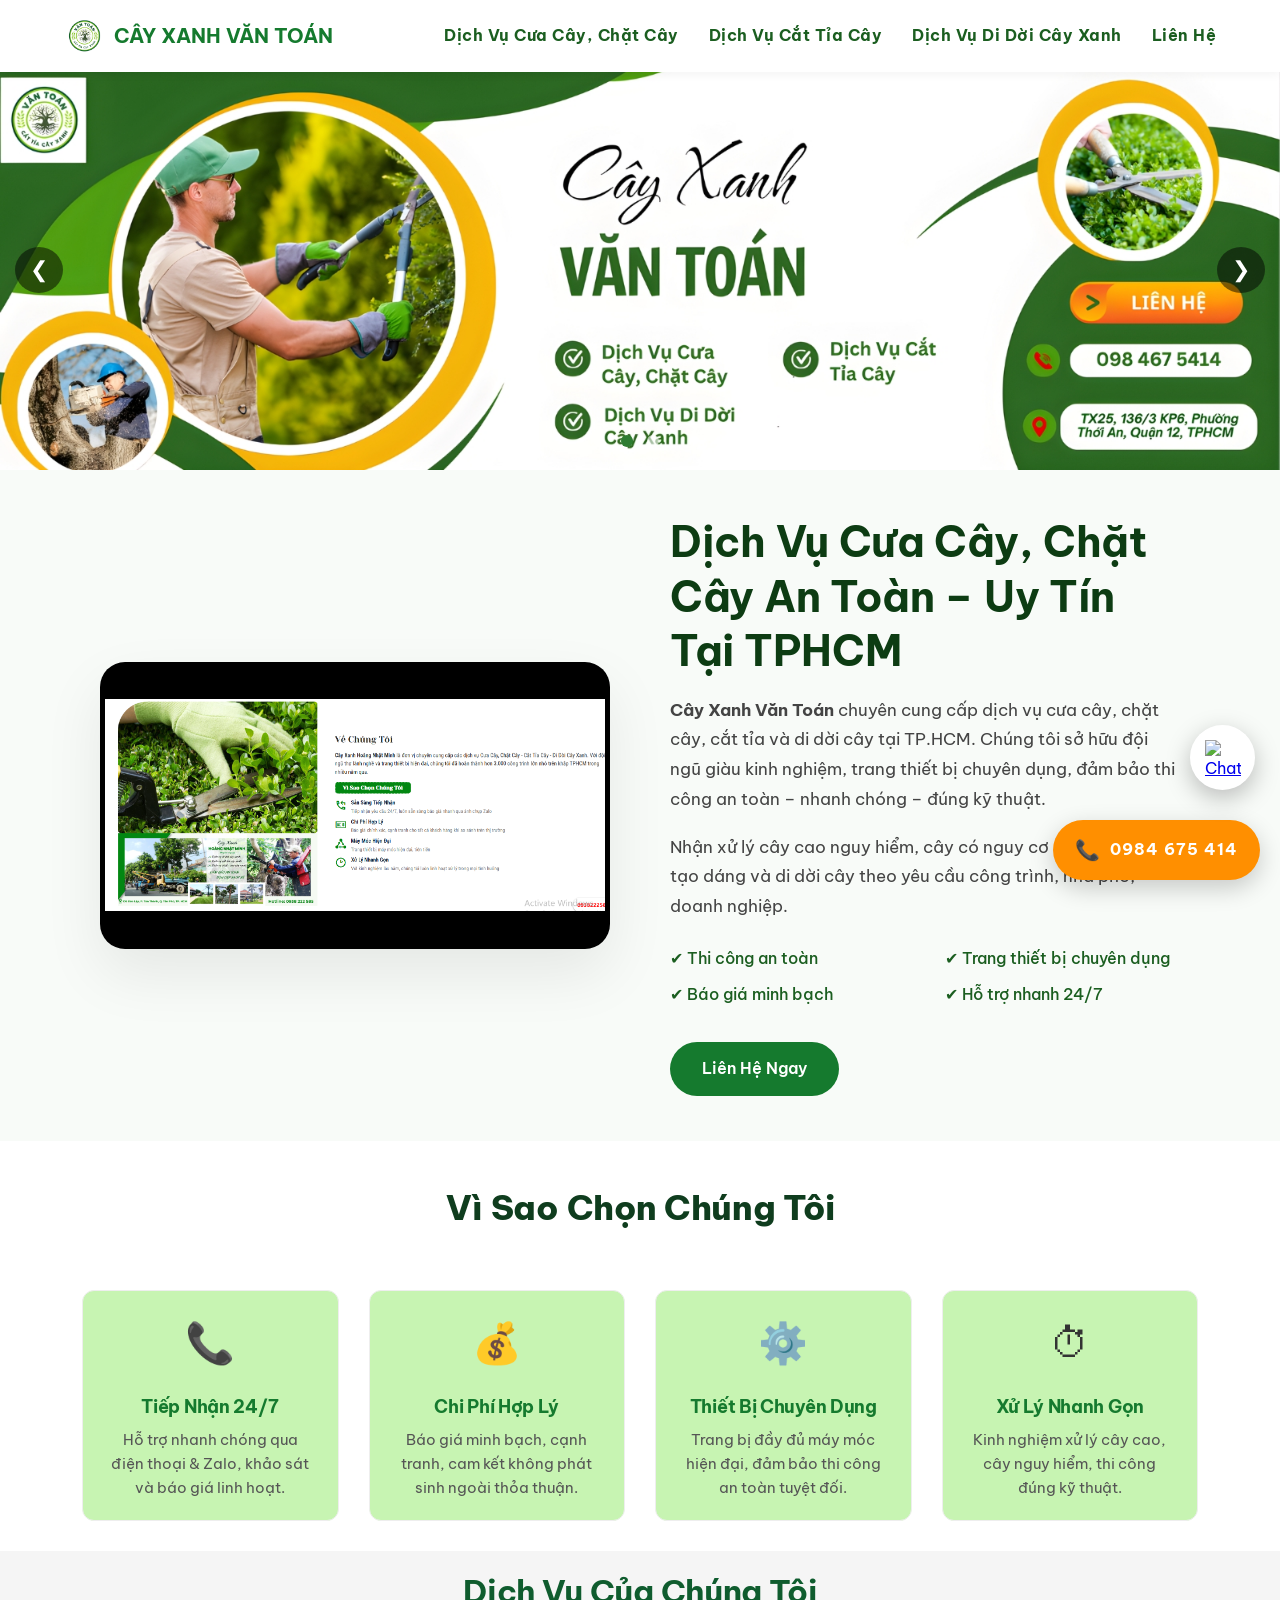
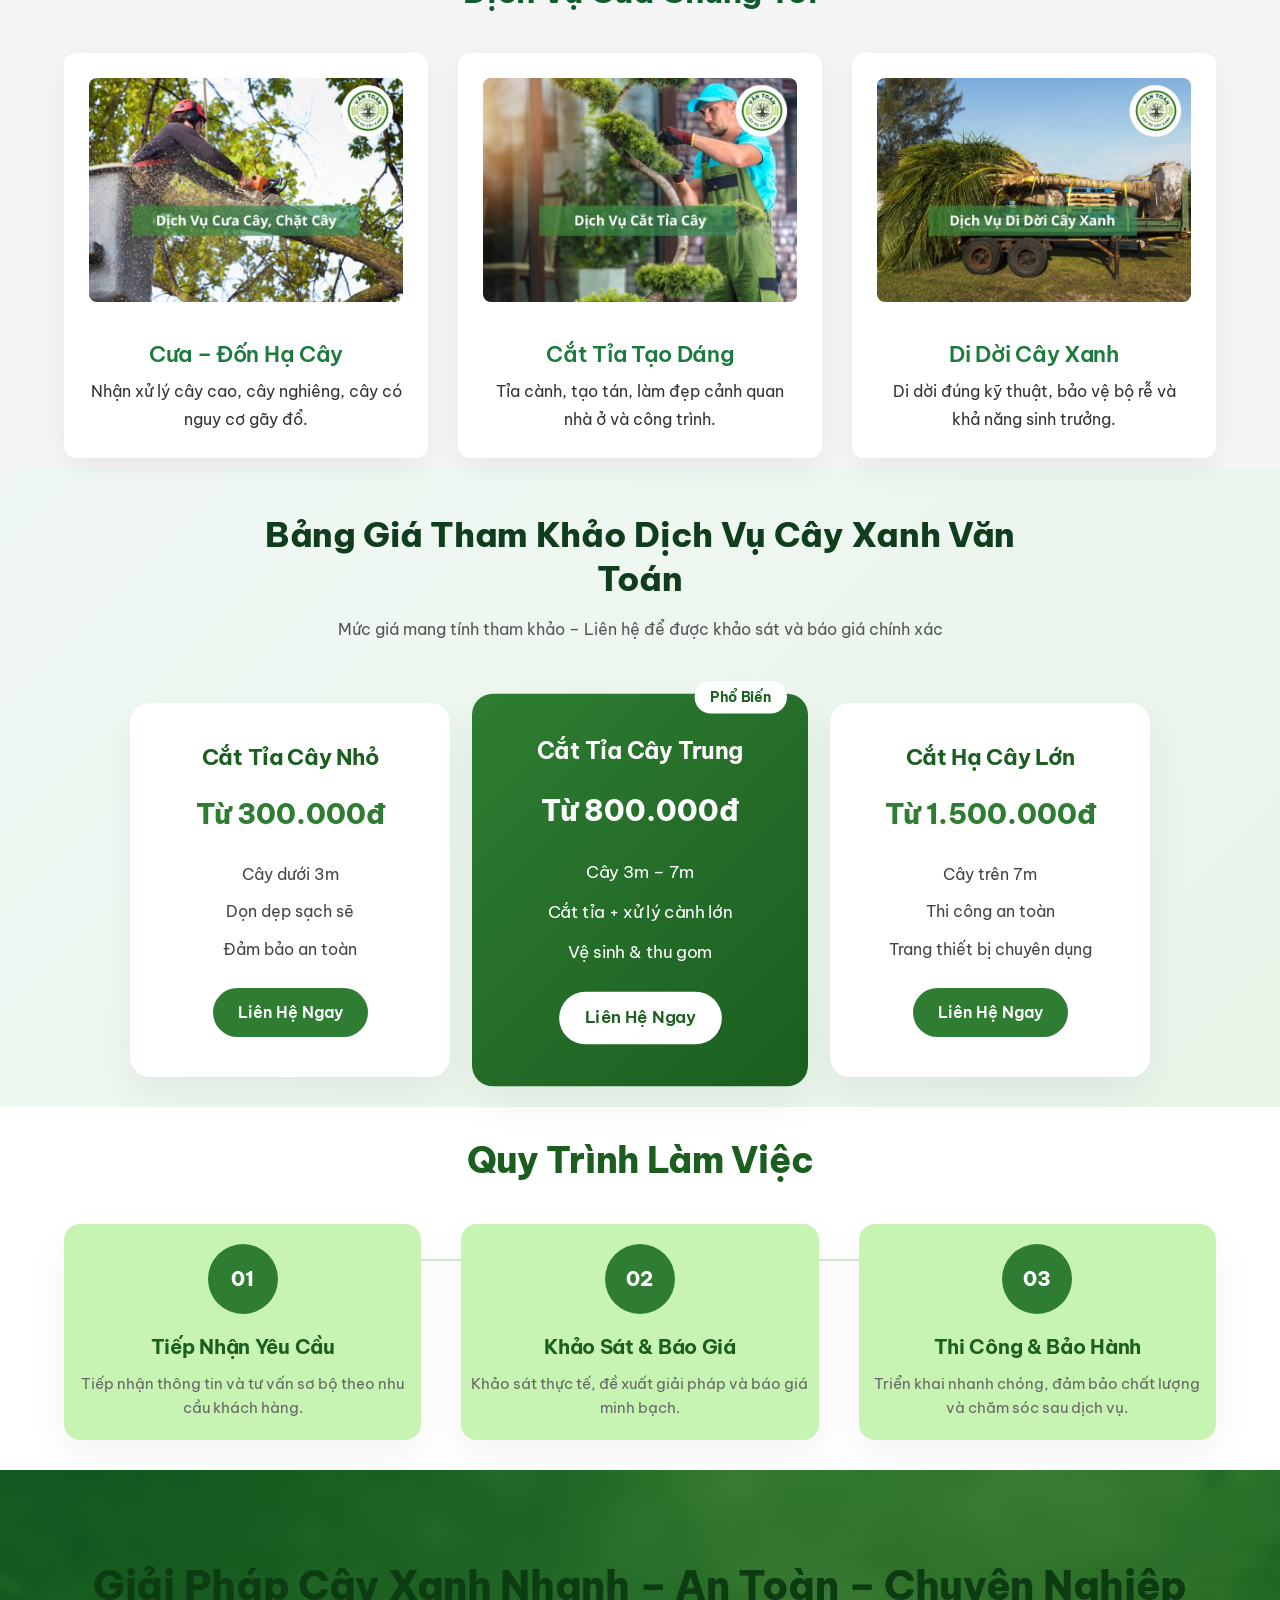
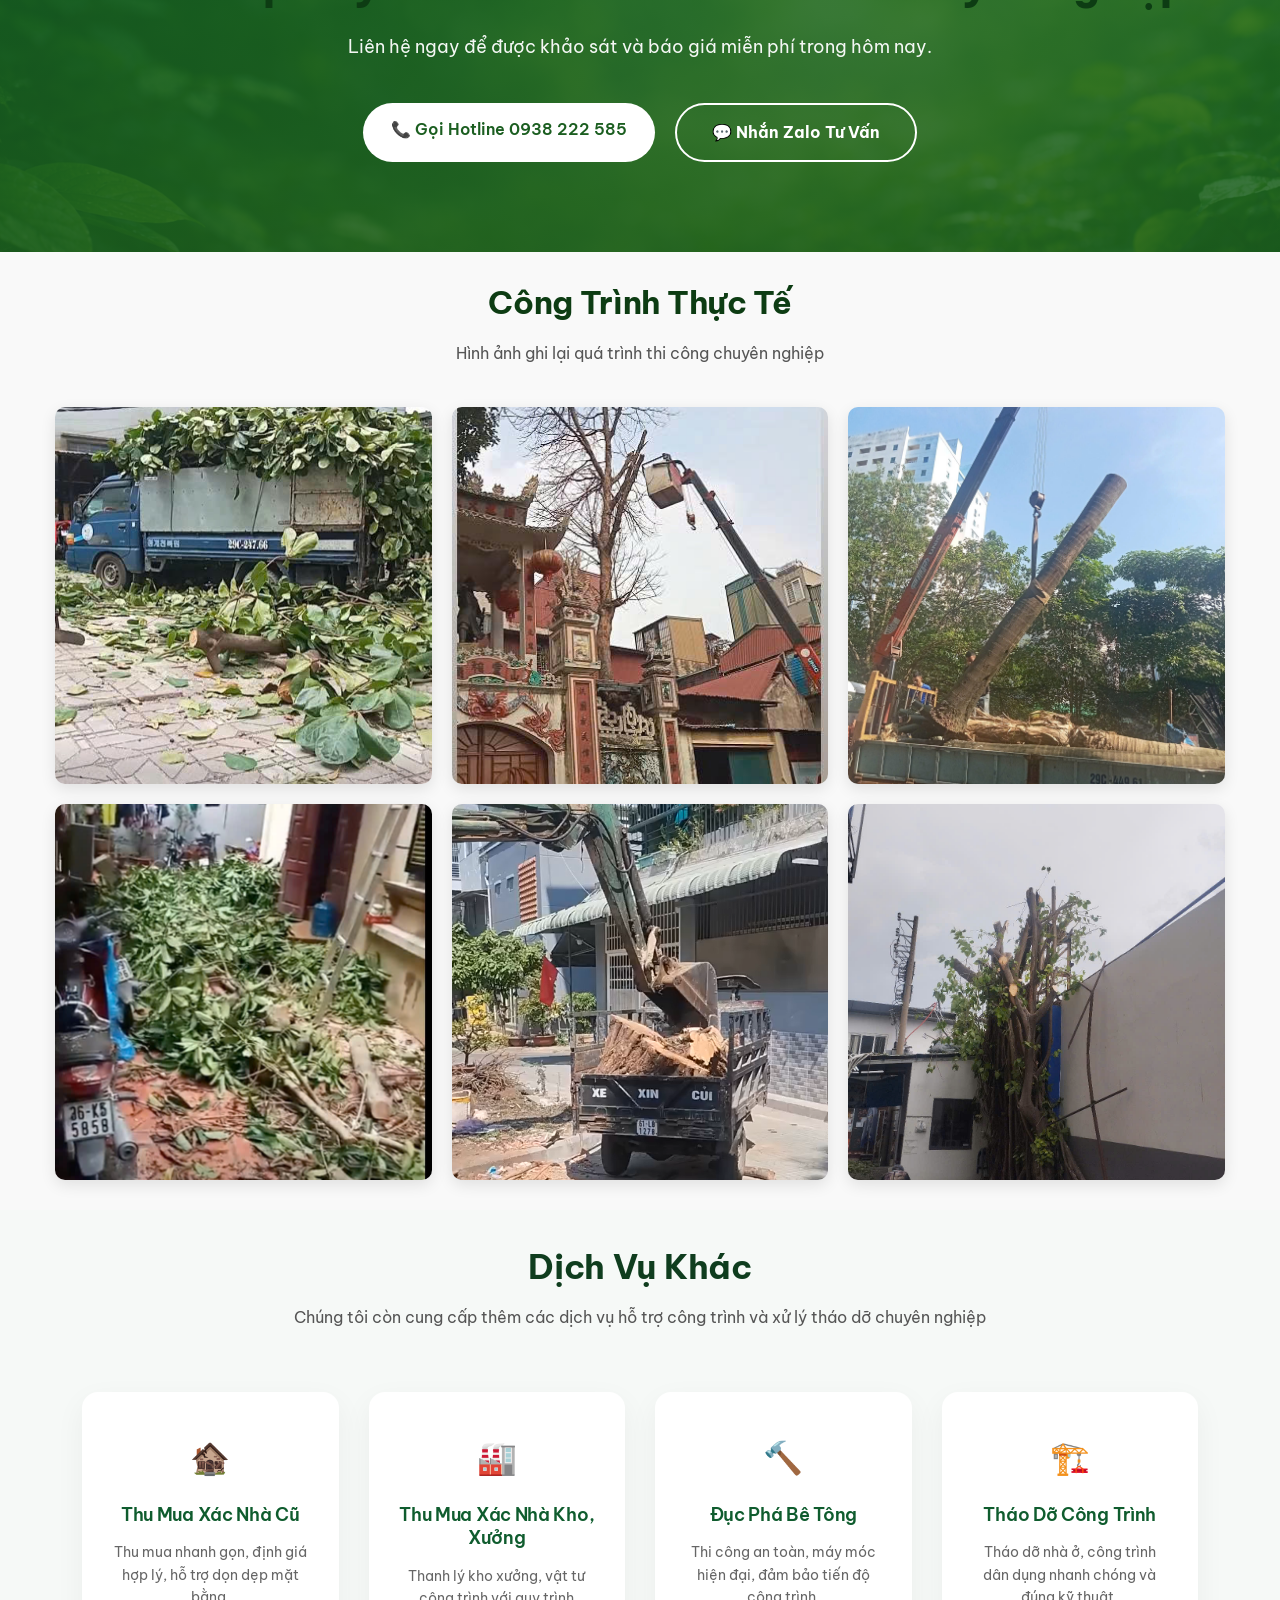
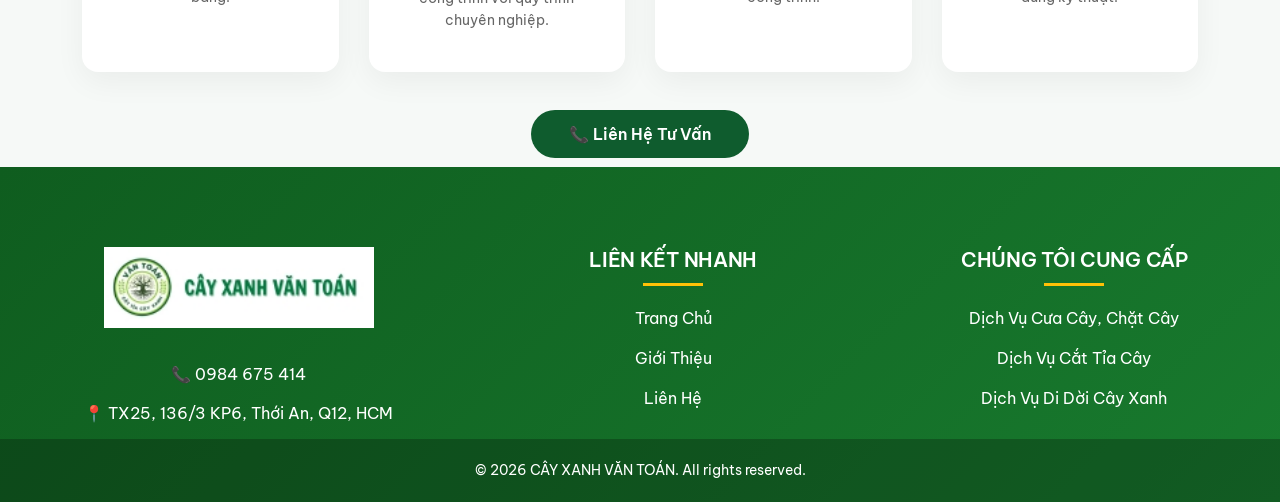
==== commit 97164e7f: "update sitemap" ====
--- a/index.html
+++ b/index.html
@@ -13,58 +13,129 @@
 <link rel="stylesheet" href="css/style.css">
 <link rel="stylesheet" href="css/layout.css">
 <link href="https://fonts.googleapis.com/css2?family=Be+Vietnam+Pro:wght@300;400;500;600;700;800&display=swap" rel="stylesheet">
-
+<link rel="icon" type="image/x-icon" href="/favicon.ico">
 <script type="application/ld+json">
 {
-  "@context": "https://schema.org",
-  "@type": "LocalBusiness",
-  "name": "Cây Xanh Văn Toán",
-  "image": "https://cattiacayxanhvantoan.com/images/logo__500_x_500_px__cay_xanh-removebg-preview.png",
-  "@id": "https://cayxanhvantoan.com",
-  "url": "https://cayxanhvantoan.com",
-  "telephone": "0984675414",
-  "priceRange": "$$",
-  "address": {
-    "@type": "PostalAddress",
-    "streetAddress": "TX25, 136/3 KP6, Thới An, Q12",
-    "addressLocality": "TP.HCM",
-    "addressRegion": "Hồ Chí Minh",
-    "postalCode": "700000",
-    "addressCountry": "VN"
-  },
-  "geo": {
-    "@type": "GeoCoordinates",
-    "latitude": 10.8672,
-    "longitude": 106.6585
-  },
-  "openingHoursSpecification": {
-    "@type": "OpeningHoursSpecification",
-    "dayOfWeek": [
-      "Monday", "Tuesday", "Wednesday", "Thursday", "Friday", "Saturday", "Sunday"
-    ],
-    "opens": "00:00",
-    "closes": "23:59"
-  },
-  "sameAs": [
-    "https://zalo.me/0938222585"
-  ],
-  "service": [
-    {
-      "@type": "Service",
-      "name": "Cưa cây, Chặt cây",
-      "description": "Dịch vụ đốn hạ cây cao, cây nguy hiểm an toàn tại TPHCM."
-    },
-    {
-      "@type": "Service",
-      "name": "Cắt tỉa cây xanh",
-      "description": "Tỉa cành, tạo dáng cây cảnh công trình và nhà phố."
-    },
-    {
-      "@type": "Service",
-      "name": "Di dời cây xanh",
-      "description": "Bứng dưỡng và di chuyển cây xanh đúng kỹ thuật."
-    }
-  ]
+"@context": "https://schema.org",
+"@type": "LocalBusiness",
+"name": "Cây Xanh Văn Toán",
+"url": "https://cattiacayxanhvantoan.com",
+"logo": "https://cattiacayxanhvantoan.com/images/logo-van-toan.png",
+"image": "https://cattiacayxanhvantoan.com/images/logo-van-toan.png",
+"telephone": "+84984675414",
+"priceRange": "$$",
+
+"address": {
+"@type": "PostalAddress",
+"streetAddress": "136/3 KP6 Thới An",
+"addressLocality": "Quận 12",
+"addressRegion": "TP Hồ Chí Minh",
+"postalCode": "700000",
+"addressCountry": "VN"
+},
+
+"geo": {
+"@type": "GeoCoordinates",
+"latitude": 10.8672,
+"longitude": 106.6585
+},
+
+"openingHours": "Mo-Su 00:00-23:59",
+
+"areaServed": [
+"Quận 12",
+"Gò Vấp",
+"Hóc Môn",
+"TP Hồ Chí Minh"
+],
+
+"sameAs": [
+"https://zalo.me/0938222585"
+]
+}
+</script>
+<script type="application/ld+json">
+{
+"@context": "https://schema.org",
+"@type": "Service",
+"serviceType": "Dịch vụ cưa cắt tỉa cây xanh",
+"provider": {
+"@type": "LocalBusiness",
+"name": "Cây Xanh Văn Toán",
+"url": "https://cattiacayxanhvantoan.com"
+},
+
+"areaServed": {
+"@type": "City",
+"name": "TP Hồ Chí Minh"
+},
+
+"hasOfferCatalog": {
+"@type": "OfferCatalog",
+"name": "Dịch vụ cây xanh",
+"itemListElement": [
+{
+"@type": "Offer",
+"itemOffered": {
+"@type": "Service",
+"name": "Cưa cây - Chặt cây",
+"description": "Dịch vụ đốn hạ cây cao, cây nguy hiểm tại TP.HCM."
+}
+},
+{
+"@type": "Offer",
+"itemOffered": {
+"@type": "Service",
+"name": "Cắt tỉa cây xanh",
+"description": "Cắt tỉa cành cây, tạo dáng cây cảnh."
+}
+},
+{
+"@type": "Offer",
+"itemOffered": {
+"@type": "Service",
+"name": "Di dời cây xanh",
+"description": "Bứng và di chuyển cây xanh đúng kỹ thuật."
+}
+}
+]
+}
+}
+</script>
+<script type="application/ld+json">
+{
+"@context": "https://schema.org",
+"@type": "FAQPage",
+"mainEntity": [
+
+{
+"@type": "Question",
+"name": "Chi phí cưa cây tại TP.HCM bao nhiêu?",
+"acceptedAnswer": {
+"@type": "Answer",
+"text": "Chi phí cưa cây phụ thuộc vào chiều cao, vị trí và độ nguy hiểm của cây. Liên hệ để được khảo sát và báo giá chính xác."
+}
+},
+
+{
+"@type": "Question",
+"name": "Dịch vụ có làm việc ban đêm không?",
+"acceptedAnswer": {
+"@type": "Answer",
+"text": "Chúng tôi hỗ trợ cưa cây và xử lý cây nguy hiểm 24/7 tại TP.HCM."
+}
+},
+
+{
+"@type": "Question",
+"name": "Có nhận cắt tỉa cây ở Quận 12 không?",
+"acceptedAnswer": {
+"@type": "Answer",
+"text": "Chúng tôi nhận cắt tỉa cây xanh tại Quận 12, Gò Vấp, Hóc Môn và toàn TP.HCM."
+}
+}
+
+]
 }
 </script>
 </head>
--- a/css/style.css
+++ b/css/style.css
@@ -9,6 +9,10 @@
 h1, h2, h3, h4 {
   font-weight: 700;
   letter-spacing: -0.5px;
+}
+
+h1,h2 {
+  color: #0d3c13;
 }
 html {
   scroll-behavior: smooth;
@@ -74,24 +78,6 @@
   color: #1b5e20;
 }
 
-/* hero*/
-.hero{
-background:url('../images/hero.jpg') center/cover no-repeat;
-height:500px;
-display:flex;
-align-items:center;
-color:#fff;
-text-align:center;
-}
-
-.hero-content{
-width:100%;
-}
-
-.hero h1{
-font-size:36px;
-margin-bottom:15px;
-}
 
 .btn{
 display:inline-block;
@@ -186,15 +172,6 @@
 color:#fff;
 padding:20px 0;
 text-align:center;
-}
-
-@media(max-width:768px){
-.hero h1{
-font-size:26px;
-}
-nav ul{
-flex-direction:column;
-}
 }
 
 /* ===== HEADER PROFESSIONAL ===== */
@@ -305,62 +282,6 @@
   }
 }
 
-/* ===== hero ===== */
-.hero {
-  background: linear-gradient(
-      rgba(27,94,32,0.85),
-      rgba(27,94,32,0.85)
-    ),
-    url('../images/hero.jpg') center/cover no-repeat;
-  height: 550px;
-  display: flex;
-  align-items: center;
-  text-align: center;
-  color: #fff;
-}
-
-.hero h1 {
-  font-size: 42px;
-  font-weight: 800;
-  margin-bottom: 15px;
-}
-
-.sub {
-  font-size: 18px;
-  margin-bottom: 30px;
-}
-
-.hero-cta {
-  display: flex;
-  gap: 20px;
-  justify-content: center;
-  flex-wrap: wrap;
-}
-
-.btn-call {
-  background: #FF8F00;
-  padding: 15px 35px;
-  border-radius: 50px;
-  font-weight: 700;
-  color: white;
-  text-decoration: none;
-  font-size: 18px;
-  transition: 0.3s;
-}
-
-.btn-call:hover {
-  background: #e65100;
-  transform: translateY(-3px);
-}
-
-.btn-outline {
-  border: 2px solid white;
-  padding: 15px 30px;
-  border-radius: 50px;
-  color: white;
-  text-decoration: none;
-  font-weight: 600;
-}
 
 /* Floating Contact Buttons */
 
@@ -597,83 +518,6 @@
   }
 }
 
-/* ===== HERO RESPONSIVE FIX ===== */
-
-.hero {
-  display: flex;
-  align-items: center;
-  justify-content: space-between;
-  padding: 100px 8%;
-  gap: 40px;
-}
-
-.hero-text {
-  flex: 1;
-}
-
-.hero-text h1 {
-  font-size: 48px;
-  line-height: 1.2;
-  margin-bottom: 20px;
-}
-
-.hero-text p {
-  font-size: 18px;
-  margin-bottom: 30px;
-}
-
-.hero-image {
-  flex: 1;
-}
-
-.hero-image img {
-  width: 100%;
-  height: auto;
-}
-
-/* ===== Responsive ===== */
-
-@media (max-width: 1024px) {
-  .hero {
-    flex-direction: column;
-    text-align: center;
-    padding: 70px 6%;
-  }
-
-  .hero-text h1 {
-    font-size: 34px;
-  }
-
-  .hero-text p {
-    font-size: 16px;
-  }
-
-  .hero-buttons {
-    display: flex;
-    flex-direction: column;
-    gap: 15px;
-  }
-
-  .hero-buttons a {
-    width: 100%;
-    text-align: center;
-  }
-}
-
-@media (max-width: 600px) {
-  .hero {
-    padding: 60px 5%;
-  }
-
-  .hero-text h1 {
-    font-size: 28px;
-  }
-
-  .hero-text p {
-    font-size: 15px;
-  }
-}
-
 
 body {
   padding-top: 70px;
@@ -702,14 +546,14 @@
 /* ===== PROCESS 3 STEPS ===== */
 
 .process-section {
-  padding: 50px 0;
+  padding: 30px 0;
 }
 
 .section-title {
   text-align: center;
   font-size: 36px;
   font-weight: 800;
-  margin-bottom: 70px;
+  margin-bottom: 40px;
   color: #1b5e20;
 }
 
@@ -733,8 +577,8 @@
 }
 
 .process-step {
-  background: #ffffff;
-  padding: 40px 30px;
+  background: #c7f4b2;
+  padding: 20px 10px;
   border-radius: 16px;
   text-align: center;
   box-shadow: 0 15px 40px rgba(0,0,0,0.05);
@@ -804,6 +648,10 @@
   .process-step p {
     font-size: 14px;
   }
+
+  .process-step h2 {
+    margin-top: 25px;
+  }
 }
 
 
@@ -811,12 +659,12 @@
 @media (max-width: 600px) {
 
   .process-section {
-    padding: 70px 0;
+    padding: 20px 0;
   }
 
   .section-title {
     font-size: 26px;
-    margin-bottom: 30px;
+    margin-bottom: 20px;
   }
 
   .process-step {
@@ -827,6 +675,10 @@
     width: 55px;
     height: 55px;
     font-size: 16px;
+  }
+
+  .process-step h2 {
+    margin-top: 20px;
   }
 
   .process-step h3 {
@@ -1051,11 +903,12 @@
 @media (max-width: 768px) {
 
   .pricing-section {
-    padding: 70px 20px;
+    padding: 20px 20px;
   }
 
   .section-header h2 {
     font-size: 28px;
+    margin-top: 20px;
   }
 
   .pricing-card {
@@ -1362,7 +1215,7 @@
 
 .extra-services {
   background: #f6f9f7;
-  padding: 20px 0;
+  padding: 20px 20px;
   
 }
 
@@ -1422,7 +1275,7 @@
 .btn-extra {
   background: #0f5c2e;
   color: #fff;
-  padding: 14px 28px;
+  padding: 14px 38px;
   border-radius: 40px;
   font-weight: 600;
   text-decoration: none;
@@ -1478,13 +1331,14 @@
 
 /* ===== Section Dịch Vụ ===== */
 #dichvu.section {
-padding-top: 30px;
+padding-top: 20px;
+padding-bottom: 10px;
 }
 #dichvu h2 {
   color: #0f5c2e;        /* xanh thương hiệu */
   font-weight: 700;
   text-align: center;    /* nếu bạn muốn giữa */
-  margin-bottom: 50px;
+  margin-bottom: 40px;
 }
 
 #dichvu .card h3 {
@@ -1576,6 +1430,41 @@
 h1 { font-size: 42px; }
 h2 { font-size: 32px; }
 h3 { font-size: 20px; }
+
+@media (max-width: 768px) {
+  /* H1: Tiêu đề chính - Giảm từ 42px xuống 28px để tránh tràn dòng */
+  h1 {
+    font-size: 28px !important;
+    line-height: 1.3;
+    margin-bottom: 15px;
+    margin-top: 0px;
+    padding-top:0;
+    letter-spacing: -0.5px; /* Giúp tiêu đề dài trông gọn hơn */
+  }
+
+  /* H2: Tiêu đề mục lớn - Giảm từ 32px xuống 24px */
+  h2 {
+    font-size: 24px !important;
+    line-height: 1.4;
+    margin-bottom: 12px;
+    padding-top: 5px;
+  }
+
+  /* H3: Tiêu đề con/Card title - Giảm từ 20px xuống 18px */
+  h3 {
+    font-size: 18px !important;
+    line-height: 1.4;
+    margin-top: 20px;
+    margin-bottom: 8px;
+  }
+
+  /* Bổ sung cho thẻ P để cân đối với tiêu đề */
+  p {
+    font-size: 15px !important;
+    line-height: 1.6;
+    margin-bottom: 12px;
+  }
+}
 
 .section h2 {
   margin-bottom: 20px;
@@ -1913,8 +1802,8 @@
 
 /* CARD */
 .why-card {
-  background: #f8f9fa;
-  padding: 40px 25px;
+  background: #c7f4b2;
+  padding: 20px 25px;
   text-align: center;
   border-radius: 12px;
   transition: 0.3s ease;
@@ -2078,4 +1967,121 @@
     font-size: 13px; /* Chữ nhỏ lại một chút để tránh rớt hàng quá nhiều */
     padding: 15px 10px;
   }
-}+}
+
+.banner {
+  padding: 0;
+  margin: 0;
+}
+
+.slider {
+  position: relative;
+  height: auto;
+}
+
+.slide img {
+  display: block;
+  width: 100%;
+  height: auto;
+}
+
+@media (max-width: 768px) {
+
+  .about-section {
+    padding: 20px 0; /* giảm padding trên dưới */
+  }
+
+  .about-content {
+    margin-top: 0px; /* kéo sát lại gần video */
+  }
+
+  .about-content h2 {
+    margin-top: 0;
+  }
+
+}
+
+
+@media (max-width: 768px) {
+  /* 1. Thu hẹp phần đáy của khối màu tím (#f9f9f9) */
+  .construction-gallery-2 {
+    padding-bottom: 0px !important; /* Giảm cực sát */
+    padding-top: 0px !important;
+  }
+
+  /* 2. Ép video sát xuống nội dung bên dưới */
+  .construction-gallery-2 iframe, 
+  .construction-gallery-2 video,
+  .video-container {
+    margin-bottom: 0px !important; /* Xóa bỏ lề thừa dưới video */
+  }
+
+  /* 3. Chỉnh phần chữ ngay bên dưới video (nếu có) sát lên trên */
+  .header-v2 {
+    margin-top: 0px !important;
+    margin-bottom: 0px !important;
+  }
+
+  /* 4. Đảm bảo container không giữ khoảng trống dư */
+  .container-2 {
+    padding-bottom: 0 !important;
+  }
+}
+
+
+@media (max-width: 576px) {
+  /* 1. Thu hẹp khoảng cách của cả khối chứa tiêu đề */
+  .section-header, .header-v2 {
+    margin-bottom: 15px !important; /* Giảm khoảng cách dưới tiêu đề xuống ô nội dung */
+    margin-top: 10px !important;    /* Giảm khoảng cách từ phần trên xuống tiêu đề */
+  }
+
+  /* 2. Chỉnh tiêu đề chính sát lại */
+  .section-header h2, .header-v2 h2 {
+    font-size: 24px !important;
+    line-height: 1.3 !important;
+    margin-bottom: 5px !important; /* Khoảng cách từ chữ H2 xuống đoạn mô tả ngắn */
+  }
+
+  /* 3. Chỉnh đoạn mô tả (nếu có) dưới tiêu đề */
+  .section-header p, .header-v2 p {
+    font-size: 14px !important;
+    margin-bottom: 0 !important;
+    padding: 0 10px; /* Tránh chữ dính sát mép màn hình */
+  }
+
+  /* 4. Giảm padding của chính Section để toàn bộ khối dịch lên trên */
+  .why-choose-us, .construction-gallery-2 {
+    padding-top: 20px !important;
+    padding-bottom: 20px !important;
+  }
+}
+
+@media (max-width: 576px) {
+  /* 1. Giảm khoảng cách phía trên của Section chứa Bảng giá */
+  .service-content, 
+  section#price-section,
+  .construction-gallery-2 { 
+    padding-top: 10px !important; /* Đẩy toàn bộ khối lên sát phần trên */
+  }
+
+  /* 2. Giảm khoảng cách của tiêu đề "Bảng giá tham khảo" */
+  .service-content h3, 
+  .price-table-header {
+    margin-top: 5px !important;
+    margin-bottom: 10px !important;
+  }
+
+  /* 3. Tối ưu bảng giá để không bị thưa */
+  .price-table {
+    margin-top: 0 !important; /* Xóa lề trên của bảng */
+    width: 100%;
+    font-size: 14px; /* Giảm cỡ chữ để bảng gọn hơn */
+  }
+
+  /* 4. Xóa khoảng trống của các đoạn văn ngay trước bảng giá */
+  .service-content p + h3 {
+    margin-top: 10px !important;
+  }
+}
+
